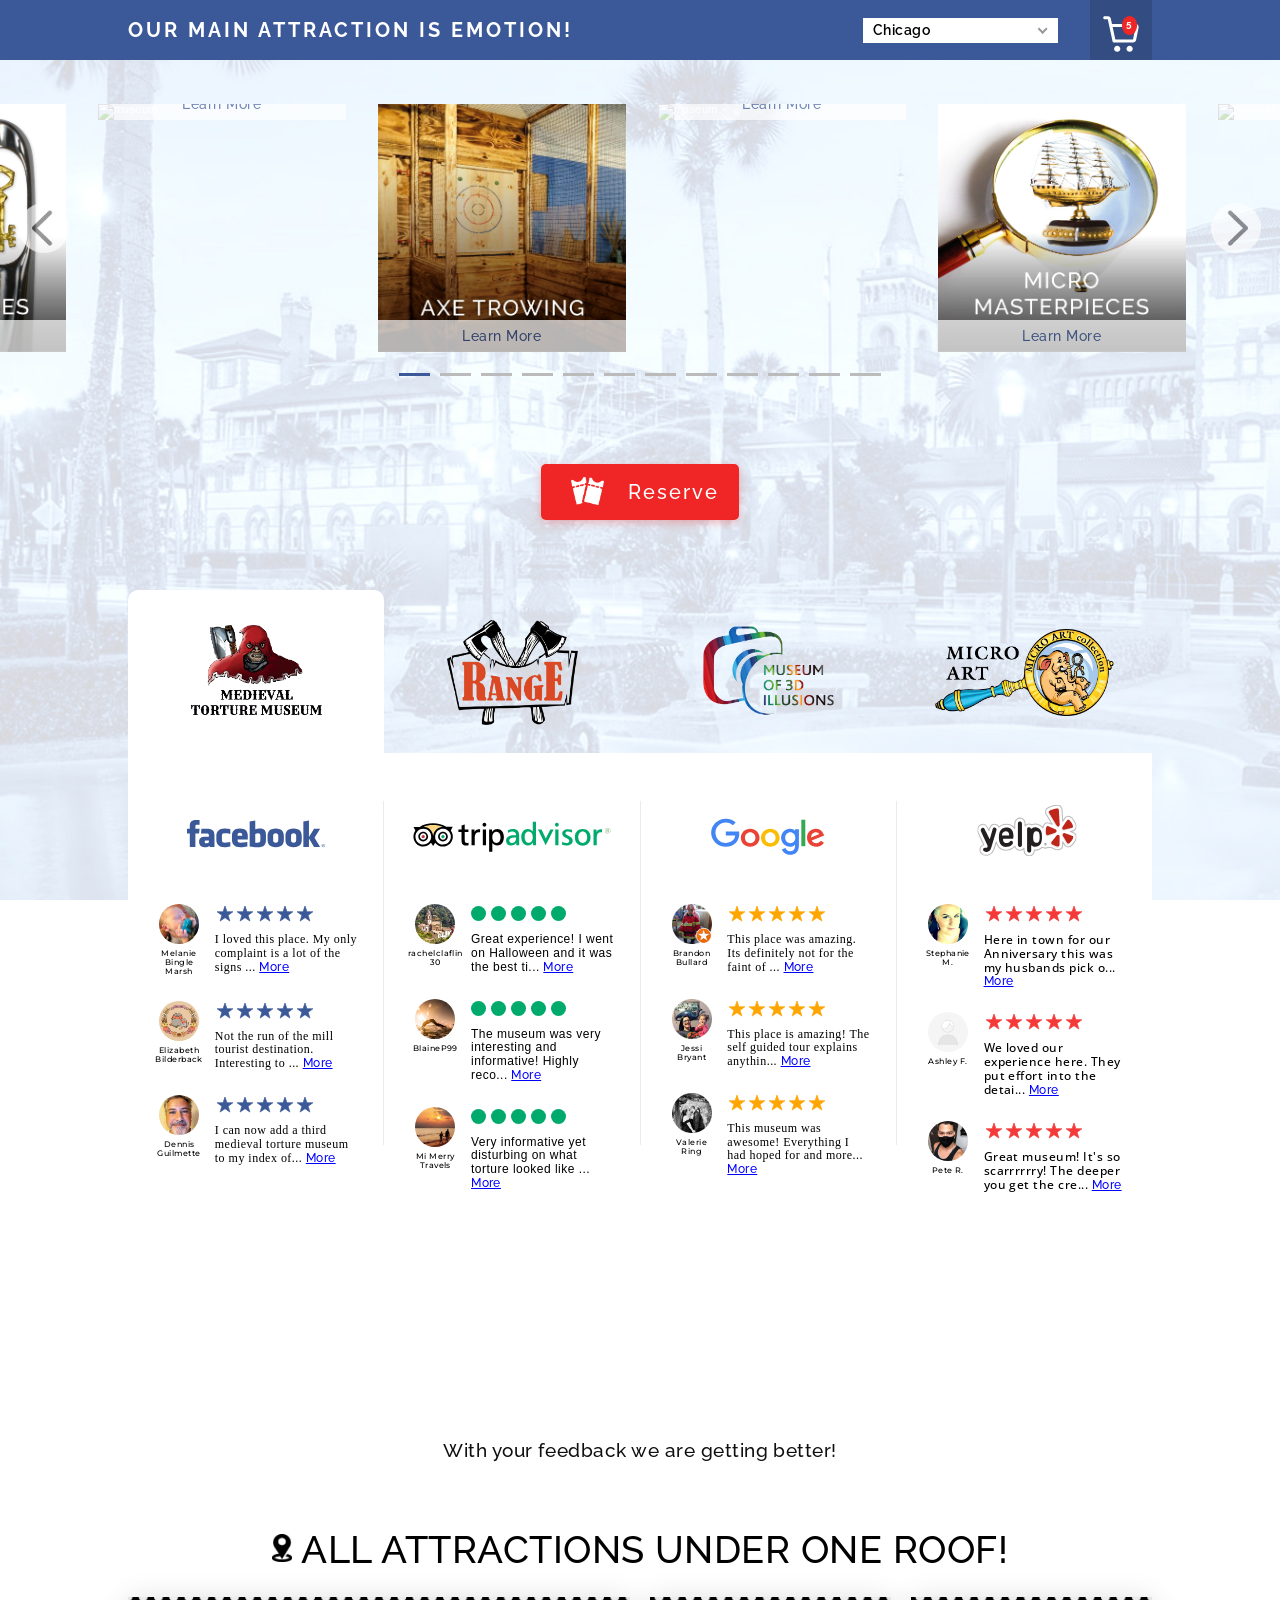
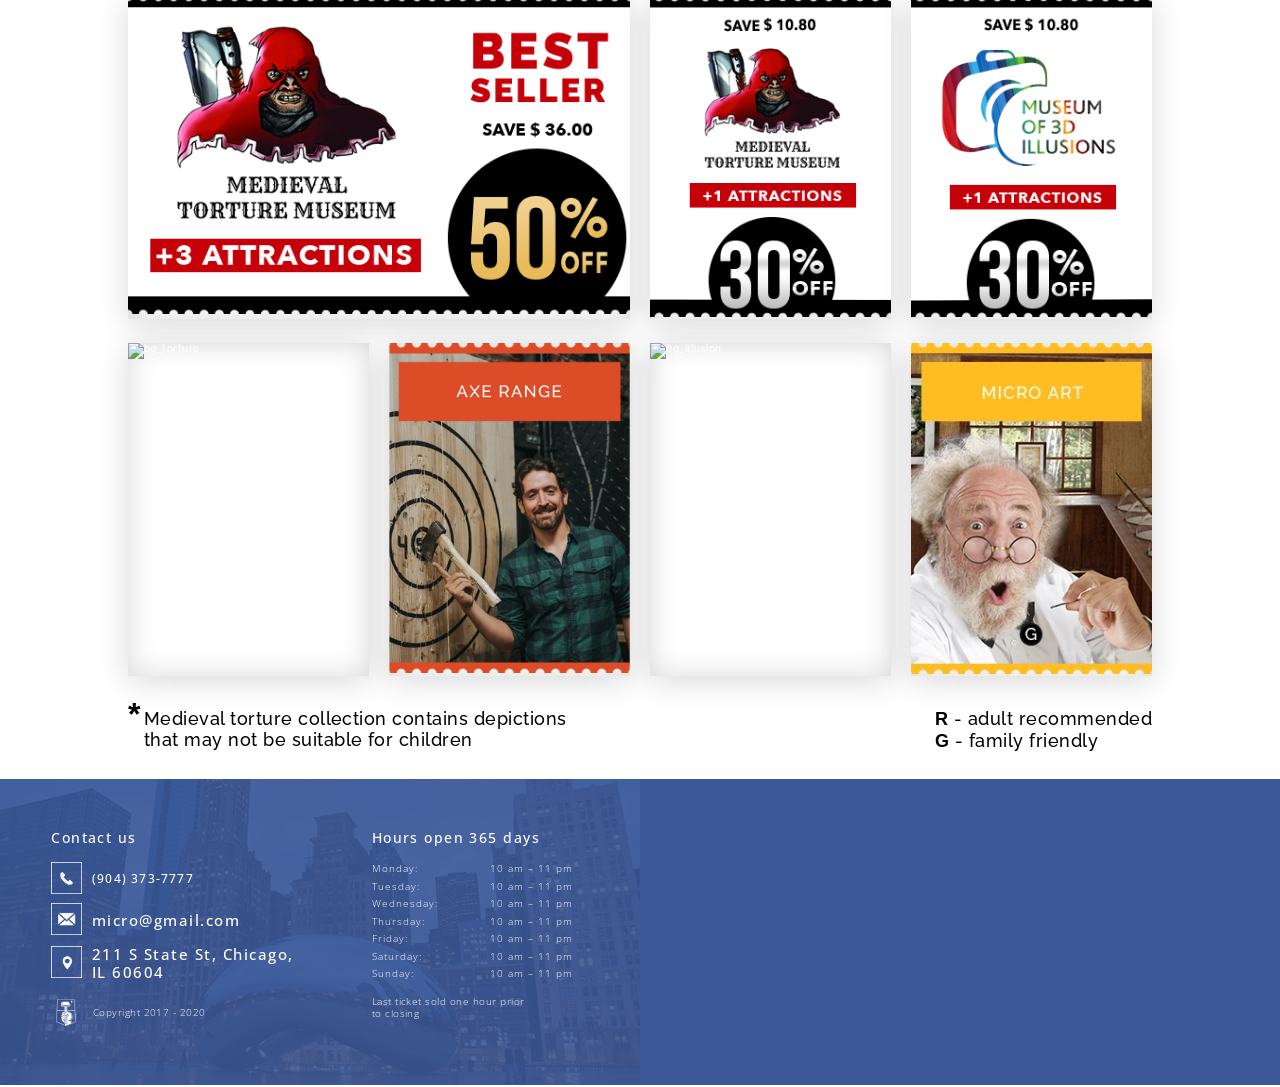
==== 4/docs/index.html @ 2a1cdd64 "add 4 page add pictures" ====
<!DOCTYPE html>
<html lang="ru" xmlns="http://www.w3.org/1999/html">

<head>
	<meta charset="utf-8">
	<meta name="viewport" content="width=device-width, initial-scale=1 user-scalable=no">
	<title>Aggregator</title>
	<link rel="icon" type="image/png" href="images/favicon.ico">
	<meta name="description" content="ALL ATTRACTIONS UNDER ONE ROOF!">
	<link href="https://fonts.googleapis.com/css?family=Raleway:300,400,500,600,700,800,900&display=swap"
		rel="stylesheet">
	<link rel="preconnect" href="https://fonts.gstatic.com">
	<link href="https://fonts.googleapis.com/css2?family=Montserrat:wght@300;400;500&display=swap" rel="stylesheet">
	<link rel="stylesheet" href="https://maxcdn.bootstrapcdn.com/font-awesome/4.5.0/css/font-awesome.min.css">
	<link rel="stylesheet" href="https://cdnjs.cloudflare.com/ajax/libs/animate.css/4.0.0/animate.min.css"
		id="fileAnimate">
	<link rel="preconnect" href="https://fonts.gstatic.com">
	<link href="https://fonts.googleapis.com/css2?family=Open+Sans&display=swap" rel="stylesheet">
	<link rel="stylesheet" href="css/style.min.css">
</head>

<body class="page" style="overflow-x: hidden !important;">
	<!--	<div class="loader-wrap">-->
	<!--		<div class="loader">-->
	<!--			<span></span>-->
	<!--			<span></span>-->
	<!--			<span></span>-->
	<!--			<span></span>-->
	<!--		</div>-->
	<!--	</div>-->
	<div class="page__desktop">
		<div class="page__row">
			<header class="header" id="view2">
				<div class="page__cell">
					<div class="page__cell-header">
						<div class="page__cell-header--headline polliapp">
							<img src="images/svg/poliapp.svg" alt="poliapp" title="poliapp">
							&nbsp;all attraction in one place! come and see!
						</div>
						<div class="page__cell-header--rightblock">
							<form class="select">
								<select>
									<option value="1">Chicago</option>
									<option value="2">St. Augustine</option>
								</select>
							</form>
							<div class="rightblock__trolley">
								<div class="rightblock__trolley-info">5</div>
								<div class="rightblock__trolley-img">
									<img class="img" src="images/svg/ico_buy.svg" alt="ico_buy" title="ico_buy">
								</div>
							</div>
						</div>
					</div>
				</div>
			</header>
			<header class="header" id="view3">
				<div class="page__cell">
					<div class="page__cell-header">
						<div class="page__cell-header--headline">Reserve tickets</div>
						<div class="page__cell-header--rightblock">
							<form class="select">
								<select>
									<option value="1">Chicago</option>
									<option value="2">St. Augustine</option>
								</select>
							</form>
							<div class="rightblock__trolley">
								<div class="rightblock__trolley-info">5</div>
								<div class="rightblock__trolley-img">
									<img class="img" src="images/svg/ico_buy.svg" alt="ico_buy" title="ico_buy">
								</div>
							</div>
						</div>
					</div>
				</div>
			</header>
			<header class="header" id="view1">
				<div class="page__cell">
					<div class="page__cell-header">
						<h1 class="page__cell-header--headline">Our main attraction is Emotion!</h1>
						<div class="page__cell-header--rightblock">
							<div class="select">
								<select>
									<option value="1">Chicago</option>
									<option value="2">St. Augustine</option>
								</select>
							</div>
							<div class="rightblock__trolley">
								<div class="rightblock__trolley-info">5</div>
								<div class="rightblock__trolley-img">
									<img class="img" src="images/svg/ico_buy.svg" alt="ico_buy" title="ico_buy">
								</div>
							</div>
						</div>
					</div>
				</div>
			</header>
		</div>
		<!--SECTION2-->
		<div class="page__row">
			<div class="slider4">
				<div class="slider4_item animate__animated animate__fadeIn animate__slower">
					<picture>
						<source class="img" srcset="images/webp/museum2.webp" type="image/webp">

						<img class="img" src="images/png/museum2.png" alt="museum" title="museum">
					</picture>
					<div class="slider_item-link">
						<a href="#">Learn More</a>
					</div>
				</div>
				<div class="slider4_item animate__animated animate__fadeIn animate__slower">
					<picture>
						<source class="img" srcset="images/webp/museum5.webp" type="image/webp">

						<img class="img" src="images/png/museum5.png" alt="museum" title="museum">
					</picture>
					<div class="slider_item-link">
						<a href="#">Learn More</a>
					</div>
				</div>
				<div class="slider4_item removeSlick animate__animated animate__fadeIn animate__slower">
					<picture>
						<source class="img" srcset="images/webp/museum24.webp" type="image/webp">

						<img class="img" src="images/png/museum24.png" alt="museum" title="museum">
					</picture>
					<div class="slider_item-link">
						<a href="#">Learn More</a>
					</div>
				</div>
				<div class="slider4_item removeSlick animate__animated animate__fadeIn animate__slower">
					<picture>
						<source class="img" srcset="images/webp/museum11.webp" type="image/webp">

						<img class="img" src="images/png/museum11.png" alt="museum" title="museum">
					</picture>
					<div class="slider_item-link">
						<a href="#">Learn More</a>
					</div>
				</div>
				<div class="slider4_item animate__animated animate__fadeIn animate__slower">
					<picture>
						<source class="img" srcset="images/webp/museum1.webp" type="image/webp">

						<img class="img" src="images/png/museum1.png" alt="museum" title="museum">
					</picture>
					<div class="slider_item-link">
						<a href="#">Learn More</a>
					</div>
				</div>
				<div class="slider4_item animate__animated animate__fadeIn animate__slower">
					<picture>
						<source class="img" srcset="images/webp/museum7.webp" type="image/webp">

						<img class="img" src="images/png/museum7.png" alt="museum" title="museum">
					</picture>
					<div class="slider_item-link">
						<a href="#">Learn More</a>
					</div>
				</div>
				<div class="slider4_item removeSlick animate__animated animate__fadeIn animate__slower">
					<picture>
						<source class="img" srcset="images/webp/museum22.webp" type="image/webp">

						<img class="img" src="images/png/museum22.png" alt="museum" title="museum">
					</picture>
					<div class="slider_item-link">
						<a href="#">Learn More</a>
					</div>
				</div>
				<div class="slider4_item removeSlick animate__animated animate__fadeIn animate__slower">
					<picture>
						<source class="img" srcset="images/webp/museum10.webp" type="image/webp">

						<img class="img" src="images/png/museum10.png" alt="museum" title="museum">
					</picture>
					<div class="slider_item-link">
						<a href="#">Learn More</a>
					</div>
				</div>
				<div class="slider4_item animate__animated animate__fadeIn animate__slower">
					<picture>
						<source class="img" srcset="images/webp/museum9.webp" type="image/webp">

						<img class="img" src="images/png/museum9.png" alt="museum" title="museum">
					</picture>
					<div class="slider_item-link">
						<a href="#">Learn More</a>
					</div>
				</div>
				<div class="slider4_item animate__animated animate__fadeIn animate__slower">
					<picture>
						<source class="img" srcset="images/webp/museum8.webp" type="image/webp">

						<img class="img" src="images/png/museum8.png" alt="museum" title="museum">
					</picture>
					<div class="slider_item-link">
						<a href="#">Learn More</a>
					</div>
				</div>
				<div class="slider4_item removeSlick animate__animated animate__fadeIn animate__slower">
					<picture>
						<source class="img" srcset="images/webp/museum15.webp" type="image/webp">

						<img class="img" src="images/png/museum15.png" alt="museum" title="museum">
					</picture>
					<div class="slider_item-link">
						<a href="#">Learn More</a>
					</div>
				</div>
				<div class="slider4_item removeSlick animate__animated animate__fadeIn animate__slower">
					<picture>
						<source class="img" srcset="images/webp/museum18.webp" type="image/webp">

						<img class="img" src="images/png/museum18.png" alt="museum" title="museum">
					</picture>
					<div class="slider_item-link">
						<a href="#">Learn More</a>
					</div>
				</div>
			</div>
		</div>
		<div class="page__row click">
			<div class="page__cell">
				<a href="#allAttractionsUnderOneRoof" class="button-link">
					<div class="button animate__animated animate__fadeIn animate__delay-2s">
						<div class="buttom-img">

							<img class="img" src="images/png/ticket.png" alt="ticket" title="ticket">
						</div>
						<div class="buttom-reserve">Reserve</div>
						<div class="btn__enjoy">ENJOY</div>
					</div>
				</a>
			</div>
		</div>
		<!--SECTION2-->
		<!--SECTION3-->
		<div class="page__row">
			<div class="section3">
				<div class="wrapper">
					<input type="radio" name="tab" id="tab-1" checked>
					<label for="tab-1" class="tab">
						<picture>
							<source class="icon animate__animated animate__zoomIn deley1" srcset="images/webp/torture_icon.webp"
								type="image/webp">

							<img class="icon animate__animated animate__zoomIn deley1" src="images/png/torture_icon.png"
								alt="torture_icon" title="torture_icon">
						</picture>
					</label>
					<input type="radio" name="tab" id="tab-2" class="removeTab removeStyle">
					<label for="tab-2" class="tab removeTab removeStyle">

						<img class="icon animate__animated animate__zoomIn deley3" src="images/png/range_icon.png" alt="range_icon"
							title="range_icon">
					</label>
					<input type="radio" name="tab" id="tab-3" class="removeTab removeStyle">
					<label for="tab-3" class="tab removeTab removeStyle">
						<picture>
							<source class="icon animate__animated animate__zoomIn deley5" srcset="images/webp/illusion_icon.webp"
								type="image/webp">

							<img class="icon animate__animated animate__zoomIn deley5" src="images/png/illusion_icon.png"
								alt="illusion_icon" title="illusion_icon">
						</picture>
					</label>
					<input type="radio" name="tab" id="tab-4">
					<label for="tab-4" class="tab">
						<picture>
							<source class="icon2 animate__animated animate__zoomIn deley4" srcset="images/webp/micro_icon.webp"
								type="image/webp">

							<img class="icon2 animate__animated animate__zoomIn deley4" src="images/png/micro_icon.png"
								alt="micro_icon" title="micro_icon">
						</picture>
					</label>
					<div class="content animate__animated animate__zoomIn deley6">
						<article class="tab-1">
							<section class="facebook-section">
								<div class="tab1__headline">
									<a href="https://www.facebook.com/MedievalTortureMuseum/reviews/?ref=page_internal" target="_blank">
										<img class="img facebook" src="images/svg/Facebook.svg" alt="facebook" title="facebook">
									</a>
								</div>

								<div class="tab1__cont tab-block">
									<div class="tab__heading">

										<img src="images/jpg/mtm-facebook1.jpg" alt="people_icon" title="people_icon" class="tab__img">
										<span>Melanie Bingle Marsh</span>

									</div>
									<div class="tab__content">
										<div class="review-star facebook">
											<svg xmlns="http://www.w3.org/2000/svg" width="300px" height="275px" viewBox="0 0 300 275"
												version="1.1">
												<polygon fill="orange" stroke="orange" stroke-width="10" color="orange"
													points="150,25 179,111 269,111 197,165  223,251 150,200 77,251 103,165 31,111 121,111" />
											</svg>
											<svg xmlns="http://www.w3.org/2000/svg" width="300px" height="275px" viewBox="0 0 300 275"
												version="1.1">
												<polygon fill="orange" stroke="orange" stroke-width="10" color="orange"
													points="150,25 179,111 269,111 197,165  223,251 150,200 77,251 103,165 31,111 121,111" />
											</svg>
											<svg xmlns="http://www.w3.org/2000/svg" width="300px" height="275px" viewBox="0 0 300 275"
												version="1.1">
												<polygon fill="orange" stroke="orange" stroke-width="10" color="orange"
													points="150,25 179,111 269,111 197,165  223,251 150,200 77,251 103,165 31,111 121,111" />
											</svg>
											<svg xmlns="http://www.w3.org/2000/svg" width="300px" height="275px" viewBox="0 0 300 275"
												version="1.1">
												<polygon fill="orange" stroke="orange" stroke-width="10" color="orange"
													points="150,25 179,111 269,111 197,165  223,251 150,200 77,251 103,165 31,111 121,111" />
											</svg>
											<svg xmlns="http://www.w3.org/2000/svg" width="300px" height="275px" viewBox="0 0 300 275"
												version="1.1">
												<polygon fill="orange" stroke="orange" stroke-width="10" color="orange"
													points="150,25 179,111 269,111 197,165  223,251 150,200 77,251 103,165 31,111 121,111" />
											</svg>
										</div>
										<div class="tab__text">I loved this place. My only complaint is a lot of the signs have typos. Which
											makes it seem a little less professional, just bc of how many there are. But all the information
											is really good and interesting, even with the typos. The interactive displays are really cool too.
										</div>
										<a href="https://www.facebook.com/melanie.b.marsh.5/posts/10218686604969808" class="tab__more"
											target="_blank">More</a>

									</div>
								</div>
								<div class="tab1__cont tab-block">

									<div class="tab__heading">
										<img src="images/jpg/mtm-facebook2.jpg" alt="people_icon" title="people_icon" class="tab__img">
										<span>Elizabeth Bilderback</span>
									</div>

									<div class="tab__content">
										<div class="review-star facebook">
											<svg xmlns="http://www.w3.org/2000/svg" width="300px" height="275px" viewBox="0 0 300 275"
												version="1.1">
												<polygon fill="orange" stroke="orange" stroke-width="10" color="orange"
													points="150,25 179,111 269,111 197,165  223,251 150,200 77,251 103,165 31,111 121,111" />
											</svg>
											<svg xmlns="http://www.w3.org/2000/svg" width="300px" height="275px" viewBox="0 0 300 275"
												version="1.1">
												<polygon fill="orange" stroke="orange" stroke-width="10" color="orange"
													points="150,25 179,111 269,111 197,165  223,251 150,200 77,251 103,165 31,111 121,111" />
											</svg>
											<svg xmlns="http://www.w3.org/2000/svg" width="300px" height="275px" viewBox="0 0 300 275"
												version="1.1">
												<polygon fill="orange" stroke="orange" stroke-width="10" color="orange"
													points="150,25 179,111 269,111 197,165  223,251 150,200 77,251 103,165 31,111 121,111" />
											</svg>
											<svg xmlns="http://www.w3.org/2000/svg" width="300px" height="275px" viewBox="0 0 300 275"
												version="1.1">
												<polygon fill="orange" stroke="orange" stroke-width="10" color="orange"
													points="150,25 179,111 269,111 197,165  223,251 150,200 77,251 103,165 31,111 121,111" />
											</svg>
											<svg xmlns="http://www.w3.org/2000/svg" width="300px" height="275px" viewBox="0 0 300 275"
												version="1.1">
												<polygon fill="orange" stroke="orange" stroke-width="10" color="orange"
													points="150,25 179,111 269,111 197,165  223,251 150,200 77,251 103,165 31,111 121,111" />
											</svg>
										</div>
										<div class="tab__text">Not the run of the mill tourist destination. Interesting to see the devices
											and interactive pieces. A little warm in the exhibit though as it is upstairs in the building.
											Ticket prices were reasonable and the gift shop was big, lots of replica weapons and skulls.
										</div>
										<a href="https://www.facebook.com/elizabeth.blair.735/posts/2981929308507882" class="tab__more"
											target="_blank">More</a>

									</div>
								</div>
								<div class="tab1__cont tab-block">

									<div class="tab__heading">
										<img src="images/jpg/mtm-facebook3.jpg" alt="people_icon" title="people_icon" class="tab__img">
										<span>Dennis Guilmette</span>
									</div>

									<div class="tab__content">
										<div class="review-star facebook">
											<svg xmlns="http://www.w3.org/2000/svg" width="300px" height="275px" viewBox="0 0 300 275"
												version="1.1">
												<polygon fill="orange" stroke="orange" stroke-width="10" color="orange"
													points="150,25 179,111 269,111 197,165  223,251 150,200 77,251 103,165 31,111 121,111" />
											</svg>
											<svg xmlns="http://www.w3.org/2000/svg" width="300px" height="275px" viewBox="0 0 300 275"
												version="1.1">
												<polygon fill="orange" stroke="orange" stroke-width="10" color="orange"
													points="150,25 179,111 269,111 197,165  223,251 150,200 77,251 103,165 31,111 121,111" />
											</svg>
											<svg xmlns="http://www.w3.org/2000/svg" width="300px" height="275px" viewBox="0 0 300 275"
												version="1.1">
												<polygon fill="orange" stroke="orange" stroke-width="10" color="orange"
													points="150,25 179,111 269,111 197,165  223,251 150,200 77,251 103,165 31,111 121,111" />
											</svg>
											<svg xmlns="http://www.w3.org/2000/svg" width="300px" height="275px" viewBox="0 0 300 275"
												version="1.1">
												<polygon fill="orange" stroke="orange" stroke-width="10" color="orange"
													points="150,25 179,111 269,111 197,165  223,251 150,200 77,251 103,165 31,111 121,111" />
											</svg>
											<svg xmlns="http://www.w3.org/2000/svg" width="300px" height="275px" viewBox="0 0 300 275"
												version="1.1">
												<polygon fill="orange" stroke="orange" stroke-width="10" color="orange"
													points="150,25 179,111 269,111 197,165  223,251 150,200 77,251 103,165 31,111 121,111" />
											</svg>
										</div>
										<div class="tab__text">I can now add a third medieval torture museum to my index of "historic and
											horrifying places that I have visited". The one in York, England was terrific. The one in
											Edinburgh, Scotland was fascinating. However, a recent visit to the one right here in Saint
											Augustine, FL should not be missed (and should easily be counted as an equal to those in the UK).
											Located on Saint George Street in the Ancient City, the staff were friendly and helpful and the
											self-guided tour was like walking through a nightmare (but in a good way 😉 ). The displays were
											reminders of just how horrible torture and punishment were in our not-so-distant past. Although
											not for children or the faint-hearted, I would highly recommend this attraction to anyone visiting
											Saint Augustine.</div>
										<a href="https://www.facebook.com/dennis.guilmette.9/posts/2535727896448836" class="tab__more"
											target="_blank">More</a>

									</div>
								</div>

							</section>
							<div class="line">.</div>
							<section class="trip-section">
								<div class="tab1__headline2">
									<a href="https://www.tripadvisor.com/Attraction_Review-g34599-d12352576-Reviews-Medieval_Torture_Museum-St_Augustine_Florida.html"
										target="_blank" style="width: 200px;">
										<img class="img trip" src="images/svg/Trip.svg" alt="trip" title="trip">
									</a>
								</div>
								<div class="tab1__cont tab-block">

									<div class="tab__heading">
										<img src="images/jpg/mtm-trip1.jpg" alt="people_icon" title="people_icon" class="tab__img">
										<span>rachelclaflin 30</span>
									</div>

									<div class="tab__content">
										<div class="review-star trip">
											<svg xmlns="http://www.w3.org/2000/svg" width="238" height="238" viewBox="0 0 238 238"
												fill="none">
												<circle cx="119" cy="119" r="119" fill="#00aa6c" />
											</svg>
											<svg xmlns="http://www.w3.org/2000/svg" width="238" height="238" viewBox="0 0 238 238"
												fill="none">
												<circle cx="119" cy="119" r="119" fill="#00aa6c" />
											</svg>
											<svg xmlns="http://www.w3.org/2000/svg" width="238" height="238" viewBox="0 0 238 238"
												fill="none">
												<circle cx="119" cy="119" r="119" fill="#00aa6c" />
											</svg>
											<svg xmlns="http://www.w3.org/2000/svg" width="238" height="238" viewBox="0 0 238 238"
												fill="none">
												<circle cx="119" cy="119" r="119" fill="#00aa6c" />
											</svg>
											<svg xmlns="http://www.w3.org/2000/svg" width="238" height="238" viewBox="0 0 238 238"
												fill="none">
												<circle cx="119" cy="119" r="119" fill="#00aa6c" />
											</svg>
										</div>
										<div class="tab__text">Great experience! I went on Halloween and it was the best time for this
											museum. I spent about 2 hours and loved the guided audio tour for a more in depth experience. I
											would come back again.</div>
										<a href="https://www.tripadvisor.ru/ShowUserReviews-g34599-d12352576-r776126722-Medieval_Torture_Museum-St_Augustine_Florida.html"
											class="tab__more" target="_blank">More</a>

									</div>
								</div>
								<div class="tab1__cont tab-block">

									<div class="tab__heading">
										<img src="images/jpg/mtm-trip2.jpg" alt="people_icon" title="people_icon" class="tab__img">
										<span>BlaineP99</span>
									</div>

									<div class="tab__content">
										<div class="review-star trip">
											<svg xmlns="http://www.w3.org/2000/svg" width="238" height="238" viewBox="0 0 238 238"
												fill="none">
												<circle cx="119" cy="119" r="119" fill="#00aa6c" />
											</svg>
											<svg xmlns="http://www.w3.org/2000/svg" width="238" height="238" viewBox="0 0 238 238"
												fill="none">
												<circle cx="119" cy="119" r="119" fill="#00aa6c" />
											</svg>
											<svg xmlns="http://www.w3.org/2000/svg" width="238" height="238" viewBox="0 0 238 238"
												fill="none">
												<circle cx="119" cy="119" r="119" fill="#00aa6c" />
											</svg>
											<svg xmlns="http://www.w3.org/2000/svg" width="238" height="238" viewBox="0 0 238 238"
												fill="none">
												<circle cx="119" cy="119" r="119" fill="#00aa6c" />
											</svg>
											<svg xmlns="http://www.w3.org/2000/svg" width="238" height="238" viewBox="0 0 238 238"
												fill="none">
												<circle cx="119" cy="119" r="119" fill="#00aa6c" />
											</svg>
										</div>
										<div class="tab__text">The museum was very interesting and informative! Highly recommend a visit!
											Worth the price and time! If you're visiting the area and interested in history, stop in!</div>
										<a href="https://www.tripadvisor.ru/ShowUserReviews-g34599-d12352576-r776712539-Medieval_Torture_Museum-St_Augustine_Florida.html"
											class="tab__more" target="_blank">More</a>

									</div>
								</div>
								<div class="tab1__cont tab-block">

									<div class="tab__heading">
										<img src="images/jpg/mtm-trip3.jpg" alt="people_icon" title="people_icon" class="tab__img">
										<span>Mi Merry Travels</span>
									</div>
									<div class="tab__content">
										<div class="review-star trip">
											<svg xmlns="http://www.w3.org/2000/svg" width="238" height="238" viewBox="0 0 238 238"
												fill="none">
												<circle cx="119" cy="119" r="119" fill="#00aa6c" />
											</svg>
											<svg xmlns="http://www.w3.org/2000/svg" width="238" height="238" viewBox="0 0 238 238"
												fill="none">
												<circle cx="119" cy="119" r="119" fill="#00aa6c" />
											</svg>
											<svg xmlns="http://www.w3.org/2000/svg" width="238" height="238" viewBox="0 0 238 238"
												fill="none">
												<circle cx="119" cy="119" r="119" fill="#00aa6c" />
											</svg>
											<svg xmlns="http://www.w3.org/2000/svg" width="238" height="238" viewBox="0 0 238 238"
												fill="none">
												<circle cx="119" cy="119" r="119" fill="#00aa6c" />
											</svg>
											<svg xmlns="http://www.w3.org/2000/svg" width="238" height="238" viewBox="0 0 238 238"
												fill="none">
												<circle cx="119" cy="119" r="119" fill="#00aa6c" />
											</svg>
										</div>
										<div class="tab__text">Very informative yet disturbing on what torture looked like for “criminal”
											offenses during medieval times.
											It was an impressive collection of torture devices and instruments.</div>
										<a href="https://www.tripadvisor.ru/ShowUserReviews-g34599-d12352576-r776712539-Medieval_Torture_Museum-St_Augustine_Florida.html"
											class="tab__more" target="_blank">More</a>

									</div>
								</div>
							</section>
							<div class="line">.</div>
							<section class="google-section">
								<div class="tab1__headline3">
									<a href="https://www.google.com.ua/search?rlz=1C5CHFA_enUA691UA691&q=Medieval+Torture+Collection&stick=H4sIAAAAAAAAAONgecSYyy3w8sc9YamUSWtOXmOM4-IKzsgvd80rySypFArgYoOyVLgEpXj10_UNDdMtKjNyLSvKNRik-LlQhaQUlLh4HfovCooem9FxXkuIU3hi5fup6k86BJlYS0WvdHj38wAAJZ1G8HIAAAA&sa=X&ved=0ahUKEwjRteDgvabZAhXCh6YKHSKuAK4Q6RMIejAP&biw=1440&bih=826&dpr=2#lrd=0x88e42795ef799113:0x8f4b88d415750502,1,,,"
										target="_blank">
										<img class="img google" src="images/svg/Google.svg" alt="google" title="google">
									</a>
								</div>
								<div class="tab1__cont tab-block">

									<div class="tab__heading">
										<img src="images/png/mtm-google1.png" alt="people_icon" title="people_icon" class="tab__img"
											style="border-radius: initial;">
										<span>Brandon Bullard</span>
									</div>

									<div class="tab__content">
										<div class="review-star google">
											<svg xmlns="http://www.w3.org/2000/svg" width="300px" height="275px" viewBox="0 0 300 275"
												version="1.1">
												<polygon fill="orange" stroke="orange" stroke-width="10" color="orange"
													points="150,25 179,111 269,111 197,165  223,251 150,200 77,251 103,165 31,111 121,111" />
											</svg>
											<svg xmlns="http://www.w3.org/2000/svg" width="300px" height="275px" viewBox="0 0 300 275"
												version="1.1">
												<polygon fill="orange" stroke="orange" stroke-width="10" color="orange"
													points="150,25 179,111 269,111 197,165  223,251 150,200 77,251 103,165 31,111 121,111" />
											</svg>
											<svg xmlns="http://www.w3.org/2000/svg" width="300px" height="275px" viewBox="0 0 300 275"
												version="1.1">
												<polygon fill="orange" stroke="orange" stroke-width="10" color="orange"
													points="150,25 179,111 269,111 197,165  223,251 150,200 77,251 103,165 31,111 121,111" />
											</svg>
											<svg xmlns="http://www.w3.org/2000/svg" width="300px" height="275px" viewBox="0 0 300 275"
												version="1.1">
												<polygon fill="orange" stroke="orange" stroke-width="10" color="orange"
													points="150,25 179,111 269,111 197,165  223,251 150,200 77,251 103,165 31,111 121,111" />
											</svg>
											<svg xmlns="http://www.w3.org/2000/svg" width="300px" height="275px" viewBox="0 0 300 275"
												version="1.1">
												<polygon fill="orange" stroke="orange" stroke-width="10" color="orange"
													points="150,25 179,111 269,111 197,165  223,251 150,200 77,251 103,165 31,111 121,111" />
											</svg>
										</div>
										<div class="tab__text">This place was amazing. Its definitely not for the faint of heart. The detail
											placed into each of the exhibits was truly amazing. The information was spot on for the audio
											tour. It truly amazed me what people have endured as punishments through the ages. If you come
											here, definitely go through the miniature art museum as well. We were mind blown at how anyone
											could put so much detail into art that small. WOW!</div>
										<a href="https://www.google.com/maps/reviews/@29.8946712,-81.3130984,17z/data=!3m1!4b1!4m5!14m4!1m3!1m2!1s103295767308297483668!2s0x0:0x8f4b88d415750502?hl=ru-UA"
											class="tab__more" target="_blank">More</a>

									</div>
								</div>
								<div class="tab1__cont tab-block">

									<div class="tab__heading">
										<img src="images/png/mtm-google2.png" alt="people_icon" title="people_icon" class="tab__img"
											style="border-radius: initial;">
										<span>Jessi Bryant</span>
									</div>
									<div class="tab__content">
										<div class="review-star google">
											<svg xmlns="http://www.w3.org/2000/svg" width="300px" height="275px" viewBox="0 0 300 275"
												version="1.1">
												<polygon fill="orange" stroke="orange" stroke-width="10" color="orange"
													points="150,25 179,111 269,111 197,165  223,251 150,200 77,251 103,165 31,111 121,111" />
											</svg>
											<svg xmlns="http://www.w3.org/2000/svg" width="300px" height="275px" viewBox="0 0 300 275"
												version="1.1">
												<polygon fill="orange" stroke="orange" stroke-width="10" color="orange"
													points="150,25 179,111 269,111 197,165  223,251 150,200 77,251 103,165 31,111 121,111" />
											</svg>
											<svg xmlns="http://www.w3.org/2000/svg" width="300px" height="275px" viewBox="0 0 300 275"
												version="1.1">
												<polygon fill="orange" stroke="orange" stroke-width="10" color="orange"
													points="150,25 179,111 269,111 197,165  223,251 150,200 77,251 103,165 31,111 121,111" />
											</svg>
											<svg xmlns="http://www.w3.org/2000/svg" width="300px" height="275px" viewBox="0 0 300 275"
												version="1.1">
												<polygon fill="orange" stroke="orange" stroke-width="10" color="orange"
													points="150,25 179,111 269,111 197,165  223,251 150,200 77,251 103,165 31,111 121,111" />
											</svg>
											<svg xmlns="http://www.w3.org/2000/svg" width="300px" height="275px" viewBox="0 0 300 275"
												version="1.1">
												<polygon fill="orange" stroke="orange" stroke-width="10" color="orange"
													points="150,25 179,111 269,111 197,165  223,251 150,200 77,251 103,165 31,111 121,111" />
											</svg>
										</div>
										<div class="tab__text">This place is amazing! The self guided tour explains anything you have
											questions about, and they have so many things to see. The staff was very nice. The micro art
											exhibit was also an awesome bonus. 10/10 would come back.</div>
										<a href="https://www.google.com/maps/reviews/@29.8946712,-81.3130984,17z/data=!3m1!4b1!4m5!14m4!1m3!1m2!1s106520493265145453221!2s0x0:0x8f4b88d415750502?hl=ru-UA"
											class="tab__more" target="_blank">More</a>

									</div>

								</div>
								<div class="tab1__cont tab-block">

									<div class="tab__heading">
										<img src="images/png/mtm-google3.png" alt="people_icon" title="people_icon" class="tab__img"
											style="border-radius: initial;">
										<span>Valerie Ring</span>
									</div>
									<div class="tab__content">
										<div class="review-star google">
											<svg xmlns="http://www.w3.org/2000/svg" width="300px" height="275px" viewBox="0 0 300 275"
												version="1.1">
												<polygon fill="orange" stroke="orange" stroke-width="10" color="orange"
													points="150,25 179,111 269,111 197,165  223,251 150,200 77,251 103,165 31,111 121,111" />
											</svg>
											<svg xmlns="http://www.w3.org/2000/svg" width="300px" height="275px" viewBox="0 0 300 275"
												version="1.1">
												<polygon fill="orange" stroke="orange" stroke-width="10" color="orange"
													points="150,25 179,111 269,111 197,165  223,251 150,200 77,251 103,165 31,111 121,111" />
											</svg>
											<svg xmlns="http://www.w3.org/2000/svg" width="300px" height="275px" viewBox="0 0 300 275"
												version="1.1">
												<polygon fill="orange" stroke="orange" stroke-width="10" color="orange"
													points="150,25 179,111 269,111 197,165  223,251 150,200 77,251 103,165 31,111 121,111" />
											</svg>
											<svg xmlns="http://www.w3.org/2000/svg" width="300px" height="275px" viewBox="0 0 300 275"
												version="1.1">
												<polygon fill="orange" stroke="orange" stroke-width="10" color="orange"
													points="150,25 179,111 269,111 197,165  223,251 150,200 77,251 103,165 31,111 121,111" />
											</svg>
											<svg xmlns="http://www.w3.org/2000/svg" width="300px" height="275px" viewBox="0 0 300 275"
												version="1.1">
												<polygon fill="orange" stroke="orange" stroke-width="10" color="orange"
													points="150,25 179,111 269,111 197,165  223,251 150,200 77,251 103,165 31,111 121,111" />
											</svg>
										</div>
										<div class="tab__text">This museum was awesome! Everything I had hoped for and more! It was the only
											spot I wanted to visit on our honeymoon and I'm so glad we did! The staff is super nice and they
											have a cute little gift shop as well. Definitely recommend going here and getting the audio tour
											to go with it!</div>
										<a href="https://www.google.com/maps/reviews/@29.8946712,-81.3152871,17z/data=!3m1!4b1!4m5!14m4!1m3!1m2!1s103137560997573891151!2s0x0:0x8f4b88d415750502?hl=ru-UA"
											class="tab__more" target="_blank">More</a>

									</div>
								</div>
							</section>
							<div class="line">.</div>
							<section class="yelp-section">
								<div class="tab1__headline4">
									<a href="https://www.yelp.com/biz/medieval-torture-museum-saint-augustine?osq=museum" target="_blank">
										<img class="img yelp" src="images/svg/Yelp.svg" alt="yelp" title="yelp">
									</a>
								</div>

								<div class="tab1__cont tab-block">

									<div class="tab__heading">
										<img src="images/jpg/mtm-yelp1.jpg" alt="people_icon" title="people_icon" class="tab__img">
										<span>Stephanie M.</span>
									</div>

									<div class="tab__content">
										<div class="review-star yelp">
											<svg xmlns="http://www.w3.org/2000/svg" width="300px" height="275px" viewBox="0 0 300 275"
												version="1.1">
												<polygon fill="orange" stroke="orange" stroke-width="10" color="orange"
													points="150,25 179,111 269,111 197,165  223,251 150,200 77,251 103,165 31,111 121,111" />
											</svg>
											<svg xmlns="http://www.w3.org/2000/svg" width="300px" height="275px" viewBox="0 0 300 275"
												version="1.1">
												<polygon fill="orange" stroke="orange" stroke-width="10" color="orange"
													points="150,25 179,111 269,111 197,165  223,251 150,200 77,251 103,165 31,111 121,111" />
											</svg>
											<svg xmlns="http://www.w3.org/2000/svg" width="300px" height="275px" viewBox="0 0 300 275"
												version="1.1">
												<polygon fill="orange" stroke="orange" stroke-width="10" color="orange"
													points="150,25 179,111 269,111 197,165  223,251 150,200 77,251 103,165 31,111 121,111" />
											</svg>
											<svg xmlns="http://www.w3.org/2000/svg" width="300px" height="275px" viewBox="0 0 300 275"
												version="1.1">
												<polygon fill="orange" stroke="orange" stroke-width="10" color="orange"
													points="150,25 179,111 269,111 197,165  223,251 150,200 77,251 103,165 31,111 121,111" />
											</svg>
											<svg xmlns="http://www.w3.org/2000/svg" width="300px" height="275px" viewBox="0 0 300 275"
												version="1.1">
												<polygon fill="orange" stroke="orange" stroke-width="10" color="orange"
													points="150,25 179,111 269,111 197,165  223,251 150,200 77,251 103,165 31,111 121,111" />
											</svg>
										</div>
										<div class="tab__text">Here in town for our Anniversary this was my husbands pick out of a few
											Groupons I showed him. They had a very impressive display of torture devises for viewing. We used
											the recommended audio tour on our phone and that was extremely informative. Each room and display
											has many audio clips explaining the device and its history. Sometimes a story was told about who
											it was used on and their crime. These are gruesome displays and stories using lifelike mannequins
											and not the best place to take young children. We had a blast and cringed more than once.</div>
										<a href="https://www.yelp.com/biz/medieval-torture-museum-saint-augustine?hrid=tizYOBd095wmKZCwYQUN6Q&utm_campaign=www_review_share_popup&utm_medium=copy_link&utm_source=(direct)"
											class="tab__more" target="_blank">More</a>

									</div>
								</div>
								<div class="tab1__cont tab-block">

									<div class="tab__heading">
										<img src="images/jpg/mtm-yelp2.png" alt="people_icon" title="people_icon" class="tab__img">
										<span>Ashley F.</span>
									</div>

									<div class="tab__content">
										<div class="review-star yelp">
											<svg xmlns="http://www.w3.org/2000/svg" width="300px" height="275px" viewBox="0 0 300 275"
												version="1.1">
												<polygon fill="orange" stroke="orange" stroke-width="10" color="orange"
													points="150,25 179,111 269,111 197,165  223,251 150,200 77,251 103,165 31,111 121,111" />
											</svg>
											<svg xmlns="http://www.w3.org/2000/svg" width="300px" height="275px" viewBox="0 0 300 275"
												version="1.1">
												<polygon fill="orange" stroke="orange" stroke-width="10" color="orange"
													points="150,25 179,111 269,111 197,165  223,251 150,200 77,251 103,165 31,111 121,111" />
											</svg>
											<svg xmlns="http://www.w3.org/2000/svg" width="300px" height="275px" viewBox="0 0 300 275"
												version="1.1">
												<polygon fill="orange" stroke="orange" stroke-width="10" color="orange"
													points="150,25 179,111 269,111 197,165  223,251 150,200 77,251 103,165 31,111 121,111" />
											</svg>
											<svg xmlns="http://www.w3.org/2000/svg" width="300px" height="275px" viewBox="0 0 300 275"
												version="1.1">
												<polygon fill="orange" stroke="orange" stroke-width="10" color="orange"
													points="150,25 179,111 269,111 197,165  223,251 150,200 77,251 103,165 31,111 121,111" />
											</svg>
											<svg xmlns="http://www.w3.org/2000/svg" width="300px" height="275px" viewBox="0 0 300 275"
												version="1.1">
												<polygon fill="orange" stroke="orange" stroke-width="10" color="orange"
													points="150,25 179,111 269,111 197,165  223,251 150,200 77,251 103,165 31,111 121,111" />
											</svg>
										</div>
										<div class="tab__text">We loved our experience here. They put effort into the details and it shows.
											We loved being able to operate some of the devices.</div>
										<a href="https://www.yelp.com/biz/medieval-torture-museum-saint-augustine?hrid=tizYOBd095wmKZCwYQUN6Q&utm_campaign=www_review_share_popup&utm_medium=copy_link&utm_source=(direct)"
											class="tab__more" target="_blank">More</a>

									</div>
								</div>
								<div class="tab1__cont tab-block">

									<div class="tab__heading">
										<img src="images/jpg/mtm-yelp3.jpg" alt="people_icon" title="people_icon" class="tab__img">
										<span>
											Pete R.</span>
									</div>

									<div class="tab__content">
										<div class="review-star yelp">
											<svg xmlns="http://www.w3.org/2000/svg" width="300px" height="275px" viewBox="0 0 300 275"
												version="1.1">
												<polygon fill="orange" stroke="orange" stroke-width="10" color="orange"
													points="150,25 179,111 269,111 197,165  223,251 150,200 77,251 103,165 31,111 121,111" />
											</svg>
											<svg xmlns="http://www.w3.org/2000/svg" width="300px" height="275px" viewBox="0 0 300 275"
												version="1.1">
												<polygon fill="orange" stroke="orange" stroke-width="10" color="orange"
													points="150,25 179,111 269,111 197,165  223,251 150,200 77,251 103,165 31,111 121,111" />
											</svg>
											<svg xmlns="http://www.w3.org/2000/svg" width="300px" height="275px" viewBox="0 0 300 275"
												version="1.1">
												<polygon fill="orange" stroke="orange" stroke-width="10" color="orange"
													points="150,25 179,111 269,111 197,165  223,251 150,200 77,251 103,165 31,111 121,111" />
											</svg>
											<svg xmlns="http://www.w3.org/2000/svg" width="300px" height="275px" viewBox="0 0 300 275"
												version="1.1">
												<polygon fill="orange" stroke="orange" stroke-width="10" color="orange"
													points="150,25 179,111 269,111 197,165  223,251 150,200 77,251 103,165 31,111 121,111" />
											</svg>
											<svg xmlns="http://www.w3.org/2000/svg" width="300px" height="275px" viewBox="0 0 300 275"
												version="1.1">
												<polygon fill="orange" stroke="orange" stroke-width="10" color="orange"
													points="150,25 179,111 269,111 197,165  223,251 150,200 77,251 103,165 31,111 121,111" />
											</svg>
										</div>
										<div class="tab__text">Great museum! It's so scarrrrrry! The deeper you get the creepier but I
											loved! Big shoutout to Mark for the help and for the good talk. Good guy and geek enough to talk
											about video games, movies and knifes!</div>
										<a href="https://www.yelp.com/biz/medieval-torture-museum-saint-augustine?hrid=tizYOBd095wmKZCwYQUN6Q&utm_campaign=www_review_share_popup&utm_medium=copy_link&utm_source=(direct)"
											class="tab__more" target="_blank">More</a>

									</div>
								</div>
							</section>
							<!-- <div class="shadow">
								<picture>
									<source class="img" srcset="images/webp/shadow.webp" type="image/webp">

									<img class="img" src="images/png/shadow.png" alt="shadow" title="shadow">
								</picture>
							</div> -->
							<div class="shadow-top">
								<picture>
									<source class="img" srcset="images/webp/shadow-top.webp" type="image/webp">

									<img class="img" src="images/png/shadow-top.png" alt="shadow- title=shadowtop">
								</picture>
							</div>

						</article>
						<article class="tab-2">
							<section class="facebook-section">
								<div class="tab1__headline">
									<a href="#">
										<img class="img facebook" src="images/svg/Facebook.svg" alt="facebook" title="facebook">
									</a>
								</div>
								<div class="tab1__cont tab-block">

									<div class="tab__heading">
										<img
											src="https://scontent.fdnk3-2.fna.fbcdn.net/v/t1.0-9/47579317_2467737296631541_9025733885459169280_o.jpg?_nc_cat=106&ccb=2&_nc_sid=09cbfe&_nc_ohc=uh8WbiXc5PUAX-0qQYb&_nc_ht=scontent.fdnk3-2.fna&oh=a5cba42bc0eed08f0dbfa09313c4a269&oe=5FD47AF1"
											alt="people_icon" title="people_icon" class="tab__img">
										<span>Dora Milton</span>
									</div>
									<div class="tab__content">
										<div class="review-star facebook">
											<svg xmlns="http://www.w3.org/2000/svg" width="300px" height="275px" viewBox="0 0 300 275"
												version="1.1">
												<polygon fill="orange" stroke="orange" stroke-width="10" color="orange"
													points="150,25 179,111 269,111 197,165  223,251 150,200 77,251 103,165 31,111 121,111" />
											</svg>
											<svg xmlns="http://www.w3.org/2000/svg" width="300px" height="275px" viewBox="0 0 300 275"
												version="1.1">
												<polygon fill="orange" stroke="orange" stroke-width="10" color="orange"
													points="150,25 179,111 269,111 197,165  223,251 150,200 77,251 103,165 31,111 121,111" />
											</svg>
											<svg xmlns="http://www.w3.org/2000/svg" width="300px" height="275px" viewBox="0 0 300 275"
												version="1.1">
												<polygon fill="orange" stroke="orange" stroke-width="10" color="orange"
													points="150,25 179,111 269,111 197,165  223,251 150,200 77,251 103,165 31,111 121,111" />
											</svg>
											<svg xmlns="http://www.w3.org/2000/svg" width="300px" height="275px" viewBox="0 0 300 275"
												version="1.1">
												<polygon fill="orange" stroke="orange" stroke-width="10" color="orange"
													points="150,25 179,111 269,111 197,165  223,251 150,200 77,251 103,165 31,111 121,111" />
											</svg>
											<svg xmlns="http://www.w3.org/2000/svg" width="300px" height="275px" viewBox="0 0 300 275"
												version="1.1">
												<polygon fill="orange" stroke="orange" stroke-width="10" color="orange"
													points="150,25 179,111 269,111 197,165  223,251 150,200 77,251 103,165 31,111 121,111" />
											</svg>
										</div>
										<div class="tab__text">It is very interesting! I recommend to everyone. Be sure to visit this place!
										</div>
										<a href="https://www.facebook.com/perola.barroca/posts/3056736964398235" class="tab__more"
											target="_blank">More</a>

									</div>
								</div>
								<div class="tab1__cont tab-block">

									<div class="tab__heading">
										<img
											src="https://scontent.fdnk3-2.fna.fbcdn.net/v/t1.0-9/29570751_121181722058909_2670800208733996421_n.jpg?_nc_cat=107&ccb=2&_nc_sid=09cbfe&_nc_ohc=17Kkt9tj07wAX_1U5w-&_nc_ht=scontent.fdnk3-2.fna&oh=ca9dc5e30e0a6e924b2f8aab77444483&oe=5FD4369E"
											alt="people_icon" title="people_icon" class="tab__img">
										<span>Nata Yarosh</span>
									</div>
									<div class="tab__content">
										<div class="review-star facebook">
											<svg xmlns="http://www.w3.org/2000/svg" width="300px" height="275px" viewBox="0 0 300 275"
												version="1.1">
												<polygon fill="orange" stroke="orange" stroke-width="10" color="orange"
													points="150,25 179,111 269,111 197,165  223,251 150,200 77,251 103,165 31,111 121,111" />
											</svg>
											<svg xmlns="http://www.w3.org/2000/svg" width="300px" height="275px" viewBox="0 0 300 275"
												version="1.1">
												<polygon fill="orange" stroke="orange" stroke-width="10" color="orange"
													points="150,25 179,111 269,111 197,165  223,251 150,200 77,251 103,165 31,111 121,111" />
											</svg>
											<svg xmlns="http://www.w3.org/2000/svg" width="300px" height="275px" viewBox="0 0 300 275"
												version="1.1">
												<polygon fill="orange" stroke="orange" stroke-width="10" color="orange"
													points="150,25 179,111 269,111 197,165  223,251 150,200 77,251 103,165 31,111 121,111" />
											</svg>
											<svg xmlns="http://www.w3.org/2000/svg" width="300px" height="275px" viewBox="0 0 300 275"
												version="1.1">
												<polygon fill="orange" stroke="orange" stroke-width="10" color="orange"
													points="150,25 179,111 269,111 197,165  223,251 150,200 77,251 103,165 31,111 121,111" />
											</svg>
											<svg xmlns="http://www.w3.org/2000/svg" width="300px" height="275px" viewBox="0 0 300 275"
												version="1.1">
												<polygon fill="orange" stroke="orange" stroke-width="10" color="orange"
													points="150,25 179,111 269,111 197,165  223,251 150,200 77,251 103,165 31,111 121,111" />
											</svg>
										</div>
										<div class="tab__text">Recommend. was a couple of times, very exciting!</div>
										<a href="https://www.facebook.com/permalink.php?story_fbid=456476581862753&id=100025012463508"
											class="tab__more" target="_blank">More</a>

									</div>
								</div>
								<div class="tab1__cont tab-block">

									<div class="tab__heading">
										<img
											src="https://scontent.fdnk3-1.fna.fbcdn.net/v/t1.0-9/48391591_330060031174342_6588227378181308416_n.jpg?_nc_cat=105&ccb=2&_nc_sid=09cbfe&_nc_ohc=NqvtCTx5BywAX-67eGk&_nc_ht=scontent.fdnk3-1.fna&oh=369c6402db4d9718a276ed62ee27ac36&oe=5FD43DD6"
											alt="people_icon" title="people_icon" class="tab__img">
										<span>Hanna Jessica King</span>
									</div>
									<div class="tab__content">
										<div class="review-star facebook">
											<svg xmlns="http://www.w3.org/2000/svg" width="300px" height="275px" viewBox="0 0 300 275"
												version="1.1">
												<polygon fill="orange" stroke="orange" stroke-width="10" color="orange"
													points="150,25 179,111 269,111 197,165  223,251 150,200 77,251 103,165 31,111 121,111" />
											</svg>
											<svg xmlns="http://www.w3.org/2000/svg" width="300px" height="275px" viewBox="0 0 300 275"
												version="1.1">
												<polygon fill="orange" stroke="orange" stroke-width="10" color="orange"
													points="150,25 179,111 269,111 197,165  223,251 150,200 77,251 103,165 31,111 121,111" />
											</svg>
											<svg xmlns="http://www.w3.org/2000/svg" width="300px" height="275px" viewBox="0 0 300 275"
												version="1.1">
												<polygon fill="orange" stroke="orange" stroke-width="10" color="orange"
													points="150,25 179,111 269,111 197,165  223,251 150,200 77,251 103,165 31,111 121,111" />
											</svg>
											<svg xmlns="http://www.w3.org/2000/svg" width="300px" height="275px" viewBox="0 0 300 275"
												version="1.1">
												<polygon fill="orange" stroke="orange" stroke-width="10" color="orange"
													points="150,25 179,111 269,111 197,165  223,251 150,200 77,251 103,165 31,111 121,111" />
											</svg>
											<svg xmlns="http://www.w3.org/2000/svg" width="300px" height="275px" viewBox="0 0 300 275"
												version="1.1">
												<polygon fill="orange" stroke="orange" stroke-width="10" color="orange"
													points="150,25 179,111 269,111 197,165  223,251 150,200 77,251 103,165 31,111 121,111" />
											</svg>
										</div>
										<div class="tab__text">Interesting format, I want to come more. It will be interesting to those who
											do not like boring galleries :)😄😄</div>
										<a href="https://www.facebook.com/permalink.php?story_fbid=470766047103739&id=100025110421814"
											class="tab__more" target="_blank">More</a>

									</div>
								</div>

							</section>
							<div class="line">.</div>



							<section class="trip-section">
								<div class="tab1__headline2">
									<a href="https://www.tripadvisor.com/ShowUserReviews-g34599-d12622157-r641686235-Micro_Masterpieces_Art_Gallery-St_Augustine_Florida.html "
										target="_blank" style="width: 200px;">
										<img class="img trip" src="images/svg/Trip.svg" alt="trip" title="trip">
									</a>
								</div>
								<div class="tab1__cont tab-block">

									<div class="tab__heading">
										<img src="https://media-cdn.tripadvisor.com/media/photo-l/02/83/9d/99/mailbelle.jpg"
											alt="people_icon" title="people_icon" class="tab__img">
										<span>mailbelle</span>
									</div>
									<div class="tab__content">
										<div class="review-star trip">
											<svg xmlns="http://www.w3.org/2000/svg" width="238" height="238" viewBox="0 0 238 238"
												fill="none">
												<circle cx="119" cy="119" r="119" fill="#00aa6c" />
											</svg>
											<svg xmlns="http://www.w3.org/2000/svg" width="238" height="238" viewBox="0 0 238 238"
												fill="none">
												<circle cx="119" cy="119" r="119" fill="#00aa6c" />
											</svg>
											<svg xmlns="http://www.w3.org/2000/svg" width="238" height="238" viewBox="0 0 238 238"
												fill="none">
												<circle cx="119" cy="119" r="119" fill="#00aa6c" />
											</svg>
											<svg xmlns="http://www.w3.org/2000/svg" width="238" height="238" viewBox="0 0 238 238"
												fill="none">
												<circle cx="119" cy="119" r="119" fill="#00aa6c" />
											</svg>
											<svg xmlns="http://www.w3.org/2000/svg" width="238" height="238" viewBox="0 0 238 238"
												fill="none">
												<circle cx="119" cy="119" r="119" fill="#00aa6c" />
											</svg>
										</div>
										<div class="tab__text">This place is truly amazing! Some have said it’s not worth the money but for
											$8.99, I think it’s a bargain! Artists are so under appreciated, and it takes some major talent to
											create these magnificent pieces. I just wish there was information available about how they’re
											created and the artists.</div>
										<a href="https://www.tripadvisor.ru/ShowUserReviews-g34599-d12622157-r776704328-Micro_Masterpieces_Art_Gallery-St_Augustine_Florida.html"
											class="tab__more" target="_blank">More</a>

									</div>
								</div>
								<div class="tab1__cont tab-block">

									<div class="tab__heading">
										<img src="https://media-cdn.tripadvisor.com/media/photo-l/1a/f6/e4/ca/default-avatar-2020-51.jpg"
											alt="people_icon" title="people_icon" class="tab__img">
										<span>youngh498</span>
									</div>
									<div class="tab__content">
										<div class="review-star trip">
											<svg xmlns="http://www.w3.org/2000/svg" width="238" height="238" viewBox="0 0 238 238"
												fill="none">
												<circle cx="119" cy="119" r="119" fill="#00aa6c" />
											</svg>
											<svg xmlns="http://www.w3.org/2000/svg" width="238" height="238" viewBox="0 0 238 238"
												fill="none">
												<circle cx="119" cy="119" r="119" fill="#00aa6c" />
											</svg>
											<svg xmlns="http://www.w3.org/2000/svg" width="238" height="238" viewBox="0 0 238 238"
												fill="none">
												<circle cx="119" cy="119" r="119" fill="#00aa6c" />
											</svg>
											<svg xmlns="http://www.w3.org/2000/svg" width="238" height="238" viewBox="0 0 238 238"
												fill="none">
												<circle cx="119" cy="119" r="119" fill="#00aa6c" />
											</svg>
											<svg xmlns="http://www.w3.org/2000/svg" width="238" height="238" viewBox="0 0 238 238"
												fill="none">
												<circle cx="119" cy="119" r="119" fill="#00aa6c" />
											</svg>
										</div>
										<div class="tab__text">I love it!
											Very good and good for your family.
											Everything was amazing art.
											You must go and enjoy the art show with you, friends or family.</div>
										<a href="https://www.tripadvisor.ru/ShowUserReviews-g34599-d12622157-r744153603-Micro_Masterpieces_Art_Gallery-St_Augustine_Florida.html"
											class="tab__more" target="_blank">More</a>

									</div>
								</div>
								<div class="tab1__cont tab-block">

									<div class="tab__heading">
										<img src="https://media-cdn.tripadvisor.com/media/photo-l/1a/f6/ee/10/default-avatar-2020-8.jpg"
											alt="people_icon" title="people_icon" class="tab__img">
										<span>David</span>
									</div>
									<div class="tab__content">
										<div class="review-star trip">
											<svg xmlns="http://www.w3.org/2000/svg" width="238" height="238" viewBox="0 0 238 238"
												fill="none">
												<circle cx="119" cy="119" r="119" fill="#00aa6c" />
											</svg>
											<svg xmlns="http://www.w3.org/2000/svg" width="238" height="238" viewBox="0 0 238 238"
												fill="none">
												<circle cx="119" cy="119" r="119" fill="#00aa6c" />
											</svg>
											<svg xmlns="http://www.w3.org/2000/svg" width="238" height="238" viewBox="0 0 238 238"
												fill="none">
												<circle cx="119" cy="119" r="119" fill="#00aa6c" />
											</svg>
											<svg xmlns="http://www.w3.org/2000/svg" width="238" height="238" viewBox="0 0 238 238"
												fill="none">
												<circle cx="119" cy="119" r="119" fill="#00aa6c" />
											</svg>
											<svg xmlns="http://www.w3.org/2000/svg" width="238" height="238" viewBox="0 0 238 238"
												fill="none">
												<circle cx="119" cy="119" r="119" fill="#00aa6c" />
											</svg>
										</div>
										<div class="tab__text">In fact, these are indescribable sensations. You look through a microscope
											and you see something beyond your eyes. My wife and I really enjoyed it. An unusual attraction and
											only positive impressions. We definitely recommend it.
										</div>
										<a href="https://www.tripadvisor.ru/ShowUserReviews-g34599-d12622157-r744153603-Micro_Masterpieces_Art_Gallery-St_Augustine_Florida.html"
											class="tab__more" target="_blank">More</a>

									</div>
								</div>
							</section>
							<div class="line">.</div>
							<section class="google-section">
								<div class="tab1__headline3">
									<a href="#">

										<img class="img google" src="images/svg/Google.svg" alt="google" title="google">
									</a>
								</div>
								<div class="tab1__cont tab-block">

									<div class="tab__heading">
										<img
											src="//lh3.googleusercontent.com/-p5hZak6OT5s/AAAAAAAAAAI/AAAAAAAAAAA/3a5FpZG0OE4/w60-h60-p-rp-mo-ba5-br100/photo.jpg"
											alt="people_icon" title="people_icon" class="tab__img">
										<span>William Hudson</span>
									</div>
									<div class="tab__content">
										<div class="review-star google">
											<svg xmlns="http://www.w3.org/2000/svg" width="300px" height="275px" viewBox="0 0 300 275"
												version="1.1">
												<polygon fill="orange" stroke="orange" stroke-width="10" color="orange"
													points="150,25 179,111 269,111 197,165  223,251 150,200 77,251 103,165 31,111 121,111" />
											</svg>
											<svg xmlns="http://www.w3.org/2000/svg" width="300px" height="275px" viewBox="0 0 300 275"
												version="1.1">
												<polygon fill="orange" stroke="orange" stroke-width="10" color="orange"
													points="150,25 179,111 269,111 197,165  223,251 150,200 77,251 103,165 31,111 121,111" />
											</svg>
											<svg xmlns="http://www.w3.org/2000/svg" width="300px" height="275px" viewBox="0 0 300 275"
												version="1.1">
												<polygon fill="orange" stroke="orange" stroke-width="10" color="orange"
													points="150,25 179,111 269,111 197,165  223,251 150,200 77,251 103,165 31,111 121,111" />
											</svg>
											<svg xmlns="http://www.w3.org/2000/svg" width="300px" height="275px" viewBox="0 0 300 275"
												version="1.1">
												<polygon fill="orange" stroke="orange" stroke-width="10" color="orange"
													points="150,25 179,111 269,111 197,165  223,251 150,200 77,251 103,165 31,111 121,111" />
											</svg>
											<svg xmlns="http://www.w3.org/2000/svg" width="300px" height="275px" viewBox="0 0 300 275"
												version="1.1">
												<polygon fill="orange" stroke="orange" stroke-width="10" color="orange"
													points="150,25 179,111 269,111 197,165  223,251 150,200 77,251 103,165 31,111 121,111" />
											</svg>
										</div>
										<div class="tab__text">
											Absolutely amazing what these artist were able to do on a microscopic level. The exhibition is
											phenomenal with all of the different pieces of art setup for viewing using relatively high powered
											microscopes. Is definitely something to see. From what we're told by the owners employee, there
											are eight artists in the world who are this good, and three of the artists are on exhibition at
											this museum and gallery. Although I can't really show you pictures of the art? Lol take my word
											for it you definitely want to go in and take a look. If you like this review make sure to hit the
											like button for me.
										</div>
										<a href="https://www.google.com/maps/reviews/@29.8946377,-81.3132275,17z/data=!3m1!4b1!4m5!14m4!1m3!1m2!1s116743361941275672676!2s0x0:0x7b5347de9b6e713c?hl=ru-UA"
											class="tab__more" target="_blank">More</a>

									</div>
								</div>
								<div class="tab1__cont tab-block">

									<div class="tab__heading">
										<img
											src="//lh5.googleusercontent.com/-pFlReacLxHQ/AAAAAAAAAAI/AAAAAAAAAAA/Ze9PtmXQ-EY/w60-h60-p-rp-mo-br100/photo.jpg"
											alt="people_icon" title="people_icon" class="tab__img">
										<span>Peter Jones</span>
									</div>
									<div class="tab__content">
										<div class="review-star google">
											<svg xmlns="http://www.w3.org/2000/svg" width="300px" height="275px" viewBox="0 0 300 275"
												version="1.1">
												<polygon fill="orange" stroke="orange" stroke-width="10" color="orange"
													points="150,25 179,111 269,111 197,165  223,251 150,200 77,251 103,165 31,111 121,111" />
											</svg>
											<svg xmlns="http://www.w3.org/2000/svg" width="300px" height="275px" viewBox="0 0 300 275"
												version="1.1">
												<polygon fill="orange" stroke="orange" stroke-width="10" color="orange"
													points="150,25 179,111 269,111 197,165  223,251 150,200 77,251 103,165 31,111 121,111" />
											</svg>
											<svg xmlns="http://www.w3.org/2000/svg" width="300px" height="275px" viewBox="0 0 300 275"
												version="1.1">
												<polygon fill="orange" stroke="orange" stroke-width="10" color="orange"
													points="150,25 179,111 269,111 197,165  223,251 150,200 77,251 103,165 31,111 121,111" />
											</svg>
											<svg xmlns="http://www.w3.org/2000/svg" width="300px" height="275px" viewBox="0 0 300 275"
												version="1.1">
												<polygon fill="orange" stroke="orange" stroke-width="10" color="orange"
													points="150,25 179,111 269,111 197,165  223,251 150,200 77,251 103,165 31,111 121,111" />
											</svg>
											<svg xmlns="http://www.w3.org/2000/svg" width="300px" height="275px" viewBox="0 0 300 275"
												version="1.1">
												<polygon fill="orange" stroke="orange" stroke-width="10" color="orange"
													points="150,25 179,111 269,111 197,165  223,251 150,200 77,251 103,165 31,111 121,111" />
											</svg>
										</div>
										<div class="tab__text">
											No doubt a must to visit! An exciting attraction for both adults and children. It is hard to
											believe that craftsmen create such miniature masterpieces with their hands. Real art.
										</div>
										<a href="https://www.google.com/maps/reviews/data=!4m5!14m4!1m3!1m2!1s114141399606154624023!2s0x0:0x7b5347de9b6e713c?hl=ru-UA&shorturl=1"
											class="tab__more" target="_blank">More</a>

									</div>
								</div>
								<div class="tab1__cont tab-block">

									<div class="tab__heading">
										<img
											src="//lh5.googleusercontent.com/-PoPNLNmZmNM/AAAAAAAAAAI/AAAAAAAAAAA/OWKXF10S7AU/w60-h60-p-rp-mo-br100/photo.jpg"
											alt="people_icon" title="people_icon" class="tab__img">
										<span>Nancy Moore</span>
									</div>
									<div class="tab__content">
										<div class="review-star google">
											<svg xmlns="http://www.w3.org/2000/svg" width="300px" height="275px" viewBox="0 0 300 275"
												version="1.1">
												<polygon fill="orange" stroke="orange" stroke-width="10" color="orange"
													points="150,25 179,111 269,111 197,165  223,251 150,200 77,251 103,165 31,111 121,111" />
											</svg>
											<svg xmlns="http://www.w3.org/2000/svg" width="300px" height="275px" viewBox="0 0 300 275"
												version="1.1">
												<polygon fill="orange" stroke="orange" stroke-width="10" color="orange"
													points="150,25 179,111 269,111 197,165  223,251 150,200 77,251 103,165 31,111 121,111" />
											</svg>
											<svg xmlns="http://www.w3.org/2000/svg" width="300px" height="275px" viewBox="0 0 300 275"
												version="1.1">
												<polygon fill="orange" stroke="orange" stroke-width="10" color="orange"
													points="150,25 179,111 269,111 197,165  223,251 150,200 77,251 103,165 31,111 121,111" />
											</svg>
											<svg xmlns="http://www.w3.org/2000/svg" width="300px" height="275px" viewBox="0 0 300 275"
												version="1.1">
												<polygon fill="orange" stroke="orange" stroke-width="10" color="orange"
													points="150,25 179,111 269,111 197,165  223,251 150,200 77,251 103,165 31,111 121,111" />
											</svg>
											<svg xmlns="http://www.w3.org/2000/svg" width="300px" height="275px" viewBox="0 0 300 275"
												version="1.1">
												<polygon fill="orange" stroke="orange" stroke-width="10" color="orange"
													points="150,25 179,111 269,111 197,165  223,251 150,200 77,251 103,165 31,111 121,111" />
											</svg>
										</div>
										<div class="tab__text">
											This place is located in the very center of the old city. I would advise you not to pass by. We
											enjoyed the visit. Micro art is very impressive. Thanks to the staff for the pleasant service.
										</div>
										<a href="https://www.google.com/maps/reviews/data=!4m5!14m4!1m3!1m2!1s114646964339005989202!2s0x0:0x7b5347de9b6e713c?hl=ru-UA&shorturl=1"
											class="tab__more" target="_blank">More</a>

									</div>
								</div>
							</section>
							<div class="line">.</div>
							<section class="yelp-section">
								<div class="tab1__headline4">
									<a href="#">

										<img class="img yelp" src="images/svg/Yelp.svg" alt="yelp" title="yelp">
									</a>
								</div>
								<div class="tab1__cont tab-block">

									<div class="tab__heading">
										<img src="images/jpg/mtm-yelp1.jpg" alt="people_icon" title="people_icon" class="tab__img">
										<span>Stephanie M.</span>
									</div>
									<div class="tab__content">
										<div class="review-star yelp">
											<svg xmlns="http://www.w3.org/2000/svg" width="300px" height="275px" viewBox="0 0 300 275"
												version="1.1">
												<polygon fill="orange" stroke="orange" stroke-width="10" color="orange"
													points="150,25 179,111 269,111 197,165  223,251 150,200 77,251 103,165 31,111 121,111" />
											</svg>
											<svg xmlns="http://www.w3.org/2000/svg" width="300px" height="275px" viewBox="0 0 300 275"
												version="1.1">
												<polygon fill="orange" stroke="orange" stroke-width="10" color="orange"
													points="150,25 179,111 269,111 197,165  223,251 150,200 77,251 103,165 31,111 121,111" />
											</svg>
											<svg xmlns="http://www.w3.org/2000/svg" width="300px" height="275px" viewBox="0 0 300 275"
												version="1.1">
												<polygon fill="orange" stroke="orange" stroke-width="10" color="orange"
													points="150,25 179,111 269,111 197,165  223,251 150,200 77,251 103,165 31,111 121,111" />
											</svg>
											<svg xmlns="http://www.w3.org/2000/svg" width="300px" height="275px" viewBox="0 0 300 275"
												version="1.1">
												<polygon fill="orange" stroke="orange" stroke-width="10" color="orange"
													points="150,25 179,111 269,111 197,165  223,251 150,200 77,251 103,165 31,111 121,111" />
											</svg>
											<svg xmlns="http://www.w3.org/2000/svg" width="300px" height="275px" viewBox="0 0 300 275"
												version="1.1">
												<polygon fill="orange" stroke="orange" stroke-width="10" color="orange"
													points="150,25 179,111 269,111 197,165  223,251 150,200 77,251 103,165 31,111 121,111" />
											</svg>
										</div>
										<div class="tab__text">Here in town for our Anniversary this was my husbands pick out of a few
											Groupons I showed him. They had a very impressive display of torture devises for viewing. We used
											the recommended audio tour on our phone and that was extremely informative. Each room and display
											has many audio clips explaining the device and its history. Sometimes a story was told about who
											it was used on and their crime. These are gruesome displays and stories using lifelike mannequins
											and not the best place to take young children. We had a blast and cringed more than once.</div>
										<a href="https://www.yelp.com/biz/medieval-torture-museum-saint-augustine?hrid=tizYOBd095wmKZCwYQUN6Q&utm_campaign=www_review_share_popup&utm_medium=copy_link&utm_source=(direct)"
											class="tab__more" target="_blank">More</a>

									</div>
								</div>
								<div class="tab1__cont tab-block">

									<div class="tab__heading">
										<img src="images/jpg/mtm-yelp2.png" alt="people_icon" title="people_icon" class="tab__img">
										<span>Ashley F.</span>
									</div>
									<div class="tab__content">
										<div class="review-star yelp">
											<svg xmlns="http://www.w3.org/2000/svg" width="300px" height="275px" viewBox="0 0 300 275"
												version="1.1">
												<polygon fill="orange" stroke="orange" stroke-width="10" color="orange"
													points="150,25 179,111 269,111 197,165  223,251 150,200 77,251 103,165 31,111 121,111" />
											</svg>
											<svg xmlns="http://www.w3.org/2000/svg" width="300px" height="275px" viewBox="0 0 300 275"
												version="1.1">
												<polygon fill="orange" stroke="orange" stroke-width="10" color="orange"
													points="150,25 179,111 269,111 197,165  223,251 150,200 77,251 103,165 31,111 121,111" />
											</svg>
											<svg xmlns="http://www.w3.org/2000/svg" width="300px" height="275px" viewBox="0 0 300 275"
												version="1.1">
												<polygon fill="orange" stroke="orange" stroke-width="10" color="orange"
													points="150,25 179,111 269,111 197,165  223,251 150,200 77,251 103,165 31,111 121,111" />
											</svg>
											<svg xmlns="http://www.w3.org/2000/svg" width="300px" height="275px" viewBox="0 0 300 275"
												version="1.1">
												<polygon fill="orange" stroke="orange" stroke-width="10" color="orange"
													points="150,25 179,111 269,111 197,165  223,251 150,200 77,251 103,165 31,111 121,111" />
											</svg>
											<svg xmlns="http://www.w3.org/2000/svg" width="300px" height="275px" viewBox="0 0 300 275"
												version="1.1">
												<polygon fill="orange" stroke="orange" stroke-width="10" color="orange"
													points="150,25 179,111 269,111 197,165  223,251 150,200 77,251 103,165 31,111 121,111" />
											</svg>
										</div>
										<div class="tab__text">We loved our experience here. They put effort into the details and it shows.
											We loved being able to operate some of the devices.</div>
										<a href="https://www.yelp.com/biz/medieval-torture-museum-saint-augustine?hrid=tizYOBd095wmKZCwYQUN6Q&utm_campaign=www_review_share_popup&utm_medium=copy_link&utm_source=(direct)"
											class="tab__more" target="_blank">More</a>

									</div>
								</div>
								<div class="tab1__cont tab-block">

									<div class="tab__heading">
										<img src="images/jpg/mtm-yelp3.jpg" alt="people_icon" title="people_icon" class="tab__img">
										<span>
											Pete R.</span>
									</div>
									<div class="tab__content">
										<div class="review-star yelp">
											<svg xmlns="http://www.w3.org/2000/svg" width="300px" height="275px" viewBox="0 0 300 275"
												version="1.1">
												<polygon fill="orange" stroke="orange" stroke-width="10" color="orange"
													points="150,25 179,111 269,111 197,165  223,251 150,200 77,251 103,165 31,111 121,111" />
											</svg>
											<svg xmlns="http://www.w3.org/2000/svg" width="300px" height="275px" viewBox="0 0 300 275"
												version="1.1">
												<polygon fill="orange" stroke="orange" stroke-width="10" color="orange"
													points="150,25 179,111 269,111 197,165  223,251 150,200 77,251 103,165 31,111 121,111" />
											</svg>
											<svg xmlns="http://www.w3.org/2000/svg" width="300px" height="275px" viewBox="0 0 300 275"
												version="1.1">
												<polygon fill="orange" stroke="orange" stroke-width="10" color="orange"
													points="150,25 179,111 269,111 197,165  223,251 150,200 77,251 103,165 31,111 121,111" />
											</svg>
											<svg xmlns="http://www.w3.org/2000/svg" width="300px" height="275px" viewBox="0 0 300 275"
												version="1.1">
												<polygon fill="orange" stroke="orange" stroke-width="10" color="orange"
													points="150,25 179,111 269,111 197,165  223,251 150,200 77,251 103,165 31,111 121,111" />
											</svg>
											<svg xmlns="http://www.w3.org/2000/svg" width="300px" height="275px" viewBox="0 0 300 275"
												version="1.1">
												<polygon fill="orange" stroke="orange" stroke-width="10" color="orange"
													points="150,25 179,111 269,111 197,165  223,251 150,200 77,251 103,165 31,111 121,111" />
											</svg>
										</div>
										<div class="tab__text">Great museum! It's so scarrrrrry! The deeper you get the creepier but I
											loved! Big shoutout to Mark for the help and for the good talk. Good guy and geek enough to talk
											about video games, movies and knifes!</div>
										<a href="https://www.yelp.com/biz/medieval-torture-museum-saint-augustine?hrid=tizYOBd095wmKZCwYQUN6Q&utm_campaign=www_review_share_popup&utm_medium=copy_link&utm_source=(direct)"
											class="tab__more" target="_blank">More</a>

									</div>
								</div>
							</section>
							<div class="shadow">
								<picture>
									<source class="img" srcset="images/webp/shadow.webp" type="image/webp">

									<img class="img" src="images/png/shadow.png" alt="shodow" title="shodow">
								</picture>
							</div>

						</article>
						<article class="tab-3">
							<section class="facebook-section">
								<div class="tab1__headline">
									<a href="https://www.facebook.com/MedievalTortureMuseum/reviews/?ref=page_internal" target="_blank">
										<img class="img facebook" src="images/svg/Facebook.svg" alt="facebook" title="facebook">
									</a>
								</div>

								<div class="tab1__cont tab-block">
									<div class="tab__heading">

										<img src="images/jpg/mtm-facebook1.jpg" alt="people_icon" title="people_icon" class="tab__img">
										<span>Melanie Bingle Marsh</span>

									</div>
									<div class="tab__content">
										<div class="review-star facebook">
											<svg xmlns="http://www.w3.org/2000/svg" width="300px" height="275px" viewBox="0 0 300 275"
												version="1.1">
												<polygon fill="orange" stroke="orange" stroke-width="10" color="orange"
													points="150,25 179,111 269,111 197,165  223,251 150,200 77,251 103,165 31,111 121,111" />
											</svg>
											<svg xmlns="http://www.w3.org/2000/svg" width="300px" height="275px" viewBox="0 0 300 275"
												version="1.1">
												<polygon fill="orange" stroke="orange" stroke-width="10" color="orange"
													points="150,25 179,111 269,111 197,165  223,251 150,200 77,251 103,165 31,111 121,111" />
											</svg>
											<svg xmlns="http://www.w3.org/2000/svg" width="300px" height="275px" viewBox="0 0 300 275"
												version="1.1">
												<polygon fill="orange" stroke="orange" stroke-width="10" color="orange"
													points="150,25 179,111 269,111 197,165  223,251 150,200 77,251 103,165 31,111 121,111" />
											</svg>
											<svg xmlns="http://www.w3.org/2000/svg" width="300px" height="275px" viewBox="0 0 300 275"
												version="1.1">
												<polygon fill="orange" stroke="orange" stroke-width="10" color="orange"
													points="150,25 179,111 269,111 197,165  223,251 150,200 77,251 103,165 31,111 121,111" />
											</svg>
											<svg xmlns="http://www.w3.org/2000/svg" width="300px" height="275px" viewBox="0 0 300 275"
												version="1.1">
												<polygon fill="orange" stroke="orange" stroke-width="10" color="orange"
													points="150,25 179,111 269,111 197,165  223,251 150,200 77,251 103,165 31,111 121,111" />
											</svg>
										</div>
										<div class="tab__text">I loved this place. My only complaint is a lot of the signs have typos. Which
											makes it seem a little less professional, just bc of how many there are. But all the information
											is really good and interesting, even with the typos. The interactive displays are really cool too.
										</div>
										<a href="https://www.facebook.com/melanie.b.marsh.5/posts/10218686604969808" class="tab__more"
											target="_blank">More</a>

									</div>
								</div>
								<div class="tab1__cont tab-block">

									<div class="tab__heading">
										<img src="images/jpg/mtm-facebook2.jpg" alt="people_icon" title="people_icon" class="tab__img">
										<span>Elizabeth Bilderback</span>
									</div>

									<div class="tab__content">
										<div class="review-star facebook">
											<svg xmlns="http://www.w3.org/2000/svg" width="300px" height="275px" viewBox="0 0 300 275"
												version="1.1">
												<polygon fill="orange" stroke="orange" stroke-width="10" color="orange"
													points="150,25 179,111 269,111 197,165  223,251 150,200 77,251 103,165 31,111 121,111" />
											</svg>
											<svg xmlns="http://www.w3.org/2000/svg" width="300px" height="275px" viewBox="0 0 300 275"
												version="1.1">
												<polygon fill="orange" stroke="orange" stroke-width="10" color="orange"
													points="150,25 179,111 269,111 197,165  223,251 150,200 77,251 103,165 31,111 121,111" />
											</svg>
											<svg xmlns="http://www.w3.org/2000/svg" width="300px" height="275px" viewBox="0 0 300 275"
												version="1.1">
												<polygon fill="orange" stroke="orange" stroke-width="10" color="orange"
													points="150,25 179,111 269,111 197,165  223,251 150,200 77,251 103,165 31,111 121,111" />
											</svg>
											<svg xmlns="http://www.w3.org/2000/svg" width="300px" height="275px" viewBox="0 0 300 275"
												version="1.1">
												<polygon fill="orange" stroke="orange" stroke-width="10" color="orange"
													points="150,25 179,111 269,111 197,165  223,251 150,200 77,251 103,165 31,111 121,111" />
											</svg>
											<svg xmlns="http://www.w3.org/2000/svg" width="300px" height="275px" viewBox="0 0 300 275"
												version="1.1">
												<polygon fill="orange" stroke="orange" stroke-width="10" color="orange"
													points="150,25 179,111 269,111 197,165  223,251 150,200 77,251 103,165 31,111 121,111" />
											</svg>
										</div>
										<div class="tab__text">Not the run of the mill tourist destination. Interesting to see the devices
											and interactive pieces. A little warm in the exhibit though as it is upstairs in the building.
											Ticket prices were reasonable and the gift shop was big, lots of replica weapons and skulls.
										</div>
										<a href="https://www.facebook.com/elizabeth.blair.735/posts/2981929308507882" class="tab__more"
											target="_blank">More</a>

									</div>
								</div>
								<div class="tab1__cont tab-block">

									<div class="tab__heading">
										<img src="images/jpg/mtm-facebook3.jpg" alt="people_icon" title="people_icon" class="tab__img">
										<span>Dennis Guilmette</span>
									</div>

									<div class="tab__content">
										<div class="review-star facebook">
											<svg xmlns="http://www.w3.org/2000/svg" width="300px" height="275px" viewBox="0 0 300 275"
												version="1.1">
												<polygon fill="orange" stroke="orange" stroke-width="10" color="orange"
													points="150,25 179,111 269,111 197,165  223,251 150,200 77,251 103,165 31,111 121,111" />
											</svg>
											<svg xmlns="http://www.w3.org/2000/svg" width="300px" height="275px" viewBox="0 0 300 275"
												version="1.1">
												<polygon fill="orange" stroke="orange" stroke-width="10" color="orange"
													points="150,25 179,111 269,111 197,165  223,251 150,200 77,251 103,165 31,111 121,111" />
											</svg>
											<svg xmlns="http://www.w3.org/2000/svg" width="300px" height="275px" viewBox="0 0 300 275"
												version="1.1">
												<polygon fill="orange" stroke="orange" stroke-width="10" color="orange"
													points="150,25 179,111 269,111 197,165  223,251 150,200 77,251 103,165 31,111 121,111" />
											</svg>
											<svg xmlns="http://www.w3.org/2000/svg" width="300px" height="275px" viewBox="0 0 300 275"
												version="1.1">
												<polygon fill="orange" stroke="orange" stroke-width="10" color="orange"
													points="150,25 179,111 269,111 197,165  223,251 150,200 77,251 103,165 31,111 121,111" />
											</svg>
											<svg xmlns="http://www.w3.org/2000/svg" width="300px" height="275px" viewBox="0 0 300 275"
												version="1.1">
												<polygon fill="orange" stroke="orange" stroke-width="10" color="orange"
													points="150,25 179,111 269,111 197,165  223,251 150,200 77,251 103,165 31,111 121,111" />
											</svg>
										</div>
										<div class="tab__text">I can now add a third medieval torture museum to my index of "historic and
											horrifying places that I have visited". The one in York, England was terrific. The one in
											Edinburgh, Scotland was fascinating. However, a recent visit to the one right here in Saint
											Augustine, FL should not be missed (and should easily be counted as an equal to those in the UK).
											Located on Saint George Street in the Ancient City, the staff were friendly and helpful and the
											self-guided tour was like walking through a nightmare (but in a good way 😉 ). The displays were
											reminders of just how horrible torture and punishment were in our not-so-distant past. Although
											not for children or the faint-hearted, I would highly recommend this attraction to anyone visiting
											Saint Augustine.</div>
										<a href="https://www.facebook.com/dennis.guilmette.9/posts/2535727896448836" class="tab__more"
											target="_blank">More</a>

									</div>
								</div>

							</section>
							<div class="line">.</div>
							<section class="trip-section">
								<div class="tab1__headline2">
									<a href="https://www.tripadvisor.com/Attraction_Review-g34599-d12352576-Reviews-Medieval_Torture_Museum-St_Augustine_Florida.html"
										target="_blank" style="width: 200px;">
										<img class="img trip" src="images/svg/Trip.svg" alt="trip" title="trip">
									</a>
								</div>
								<div class="tab1__cont tab-block">

									<div class="tab__heading">
										<img src="images/jpg/mtm-trip1.jpg" alt="people_icon" title="people_icon" class="tab__img">
										<span>rachelclaflin 30</span>
									</div>

									<div class="tab__content">
										<div class="review-star trip">
											<svg xmlns="http://www.w3.org/2000/svg" width="238" height="238" viewBox="0 0 238 238"
												fill="none">
												<circle cx="119" cy="119" r="119" fill="#00aa6c" />
											</svg>
											<svg xmlns="http://www.w3.org/2000/svg" width="238" height="238" viewBox="0 0 238 238"
												fill="none">
												<circle cx="119" cy="119" r="119" fill="#00aa6c" />
											</svg>
											<svg xmlns="http://www.w3.org/2000/svg" width="238" height="238" viewBox="0 0 238 238"
												fill="none">
												<circle cx="119" cy="119" r="119" fill="#00aa6c" />
											</svg>
											<svg xmlns="http://www.w3.org/2000/svg" width="238" height="238" viewBox="0 0 238 238"
												fill="none">
												<circle cx="119" cy="119" r="119" fill="#00aa6c" />
											</svg>
											<svg xmlns="http://www.w3.org/2000/svg" width="238" height="238" viewBox="0 0 238 238"
												fill="none">
												<circle cx="119" cy="119" r="119" fill="#00aa6c" />
											</svg>
										</div>
										<div class="tab__text">Great experience! I went on Halloween and it was the best time for this
											museum. I spent about 2 hours and loved the guided audio tour for a more in depth experience. I
											would come back again.</div>
										<a href="https://www.tripadvisor.ru/ShowUserReviews-g34599-d12352576-r776126722-Medieval_Torture_Museum-St_Augustine_Florida.html"
											class="tab__more" target="_blank">More</a>

									</div>
								</div>
								<div class="tab1__cont tab-block">

									<div class="tab__heading">
										<img src="images/jpg/mtm-trip2.jpg" alt="people_icon" title="people_icon" class="tab__img">
										<span>BlaineP99</span>
									</div>

									<div class="tab__content">
										<div class="review-star trip">
											<svg xmlns="http://www.w3.org/2000/svg" width="238" height="238" viewBox="0 0 238 238"
												fill="none">
												<circle cx="119" cy="119" r="119" fill="#00aa6c" />
											</svg>
											<svg xmlns="http://www.w3.org/2000/svg" width="238" height="238" viewBox="0 0 238 238"
												fill="none">
												<circle cx="119" cy="119" r="119" fill="#00aa6c" />
											</svg>
											<svg xmlns="http://www.w3.org/2000/svg" width="238" height="238" viewBox="0 0 238 238"
												fill="none">
												<circle cx="119" cy="119" r="119" fill="#00aa6c" />
											</svg>
											<svg xmlns="http://www.w3.org/2000/svg" width="238" height="238" viewBox="0 0 238 238"
												fill="none">
												<circle cx="119" cy="119" r="119" fill="#00aa6c" />
											</svg>
											<svg xmlns="http://www.w3.org/2000/svg" width="238" height="238" viewBox="0 0 238 238"
												fill="none">
												<circle cx="119" cy="119" r="119" fill="#00aa6c" />
											</svg>
										</div>
										<div class="tab__text">The museum was very interesting and informative! Highly recommend a visit!
											Worth the price and time! If you're visiting the area and interested in history, stop in!</div>
										<a href="https://www.tripadvisor.ru/ShowUserReviews-g34599-d12352576-r776712539-Medieval_Torture_Museum-St_Augustine_Florida.html"
											class="tab__more" target="_blank">More</a>

									</div>
								</div>
								<div class="tab1__cont tab-block">

									<div class="tab__heading">
										<img src="images/jpg/mtm-trip3.jpg" alt="people_icon" title="people_icon" class="tab__img">
										<span>Mi Merry Travels</span>
									</div>
									<div class="tab__content">
										<div class="review-star trip">
											<svg xmlns="http://www.w3.org/2000/svg" width="238" height="238" viewBox="0 0 238 238"
												fill="none">
												<circle cx="119" cy="119" r="119" fill="#00aa6c" />
											</svg>
											<svg xmlns="http://www.w3.org/2000/svg" width="238" height="238" viewBox="0 0 238 238"
												fill="none">
												<circle cx="119" cy="119" r="119" fill="#00aa6c" />
											</svg>
											<svg xmlns="http://www.w3.org/2000/svg" width="238" height="238" viewBox="0 0 238 238"
												fill="none">
												<circle cx="119" cy="119" r="119" fill="#00aa6c" />
											</svg>
											<svg xmlns="http://www.w3.org/2000/svg" width="238" height="238" viewBox="0 0 238 238"
												fill="none">
												<circle cx="119" cy="119" r="119" fill="#00aa6c" />
											</svg>
											<svg xmlns="http://www.w3.org/2000/svg" width="238" height="238" viewBox="0 0 238 238"
												fill="none">
												<circle cx="119" cy="119" r="119" fill="#00aa6c" />
											</svg>
										</div>
										<div class="tab__text">Very informative yet disturbing on what torture looked like for “criminal”
											offenses during medieval times.
											It was an impressive collection of torture devices and instruments.</div>
										<a href="https://www.tripadvisor.ru/ShowUserReviews-g34599-d12352576-r776712539-Medieval_Torture_Museum-St_Augustine_Florida.html"
											class="tab__more" target="_blank">More</a>

									</div>
								</div>
							</section>
							<div class="line">.</div>
							<section class="google-section">
								<div class="tab1__headline3">
									<a href="https://www.google.com.ua/search?rlz=1C5CHFA_enUA691UA691&q=Medieval+Torture+Collection&stick=H4sIAAAAAAAAAONgecSYyy3w8sc9YamUSWtOXmOM4-IKzsgvd80rySypFArgYoOyVLgEpXj10_UNDdMtKjNyLSvKNRik-LlQhaQUlLh4HfovCooem9FxXkuIU3hi5fup6k86BJlYS0WvdHj38wAAJZ1G8HIAAAA&sa=X&ved=0ahUKEwjRteDgvabZAhXCh6YKHSKuAK4Q6RMIejAP&biw=1440&bih=826&dpr=2#lrd=0x88e42795ef799113:0x8f4b88d415750502,1,,,"
										target="_blank">
										<img class="img google" src="images/svg/Google.svg" alt="google" title="google">
									</a>
								</div>
								<div class="tab1__cont tab-block">

									<div class="tab__heading">
										<img src="images/png/mtm-google1.png" alt="people_icon" title="people_icon" class="tab__img"
											style="border-radius: initial;">
										<span>Brandon Bullard</span>
									</div>

									<div class="tab__content">
										<div class="review-star google">
											<svg xmlns="http://www.w3.org/2000/svg" width="300px" height="275px" viewBox="0 0 300 275"
												version="1.1">
												<polygon fill="orange" stroke="orange" stroke-width="10" color="orange"
													points="150,25 179,111 269,111 197,165  223,251 150,200 77,251 103,165 31,111 121,111" />
											</svg>
											<svg xmlns="http://www.w3.org/2000/svg" width="300px" height="275px" viewBox="0 0 300 275"
												version="1.1">
												<polygon fill="orange" stroke="orange" stroke-width="10" color="orange"
													points="150,25 179,111 269,111 197,165  223,251 150,200 77,251 103,165 31,111 121,111" />
											</svg>
											<svg xmlns="http://www.w3.org/2000/svg" width="300px" height="275px" viewBox="0 0 300 275"
												version="1.1">
												<polygon fill="orange" stroke="orange" stroke-width="10" color="orange"
													points="150,25 179,111 269,111 197,165  223,251 150,200 77,251 103,165 31,111 121,111" />
											</svg>
											<svg xmlns="http://www.w3.org/2000/svg" width="300px" height="275px" viewBox="0 0 300 275"
												version="1.1">
												<polygon fill="orange" stroke="orange" stroke-width="10" color="orange"
													points="150,25 179,111 269,111 197,165  223,251 150,200 77,251 103,165 31,111 121,111" />
											</svg>
											<svg xmlns="http://www.w3.org/2000/svg" width="300px" height="275px" viewBox="0 0 300 275"
												version="1.1">
												<polygon fill="orange" stroke="orange" stroke-width="10" color="orange"
													points="150,25 179,111 269,111 197,165  223,251 150,200 77,251 103,165 31,111 121,111" />
											</svg>
										</div>
										<div class="tab__text">This place was amazing. Its definitely not for the faint of heart. The detail
											placed into each of the exhibits was truly amazing. The information was spot on for the audio
											tour. It truly amazed me what people have endured as punishments through the ages. If you come
											here, definitely go through the miniature art museum as well. We were mind blown at how anyone
											could put so much detail into art that small. WOW!</div>
										<a href="https://www.google.com/maps/reviews/@29.8946712,-81.3130984,17z/data=!3m1!4b1!4m5!14m4!1m3!1m2!1s103295767308297483668!2s0x0:0x8f4b88d415750502?hl=ru-UA"
											class="tab__more" target="_blank">More</a>

									</div>
								</div>
								<div class="tab1__cont tab-block">

									<div class="tab__heading">
										<img src="images/png/mtm-google2.png" alt="people_icon" title="people_icon" class="tab__img"
											style="border-radius: initial;">
										<span>Jessi Bryant</span>
									</div>
									<div class="tab__content">
										<div class="review-star google">
											<svg xmlns="http://www.w3.org/2000/svg" width="300px" height="275px" viewBox="0 0 300 275"
												version="1.1">
												<polygon fill="orange" stroke="orange" stroke-width="10" color="orange"
													points="150,25 179,111 269,111 197,165  223,251 150,200 77,251 103,165 31,111 121,111" />
											</svg>
											<svg xmlns="http://www.w3.org/2000/svg" width="300px" height="275px" viewBox="0 0 300 275"
												version="1.1">
												<polygon fill="orange" stroke="orange" stroke-width="10" color="orange"
													points="150,25 179,111 269,111 197,165  223,251 150,200 77,251 103,165 31,111 121,111" />
											</svg>
											<svg xmlns="http://www.w3.org/2000/svg" width="300px" height="275px" viewBox="0 0 300 275"
												version="1.1">
												<polygon fill="orange" stroke="orange" stroke-width="10" color="orange"
													points="150,25 179,111 269,111 197,165  223,251 150,200 77,251 103,165 31,111 121,111" />
											</svg>
											<svg xmlns="http://www.w3.org/2000/svg" width="300px" height="275px" viewBox="0 0 300 275"
												version="1.1">
												<polygon fill="orange" stroke="orange" stroke-width="10" color="orange"
													points="150,25 179,111 269,111 197,165  223,251 150,200 77,251 103,165 31,111 121,111" />
											</svg>
											<svg xmlns="http://www.w3.org/2000/svg" width="300px" height="275px" viewBox="0 0 300 275"
												version="1.1">
												<polygon fill="orange" stroke="orange" stroke-width="10" color="orange"
													points="150,25 179,111 269,111 197,165  223,251 150,200 77,251 103,165 31,111 121,111" />
											</svg>
										</div>
										<div class="tab__text">This place is amazing! The self guided tour explains anything you have
											questions about, and they have so many things to see. The staff was very nice. The micro art
											exhibit was also an awesome bonus. 10/10 would come back.</div>
										<a href="https://www.google.com/maps/reviews/@29.8946712,-81.3130984,17z/data=!3m1!4b1!4m5!14m4!1m3!1m2!1s106520493265145453221!2s0x0:0x8f4b88d415750502?hl=ru-UA"
											class="tab__more" target="_blank">More</a>

									</div>

								</div>
								<div class="tab1__cont tab-block">

									<div class="tab__heading">
										<img src="images/png/mtm-google3.png" alt="people_icon" title="people_icon" class="tab__img"
											style="border-radius: initial;">
										<span>Valerie Ring</span>
									</div>
									<div class="tab__content">
										<div class="review-star google">
											<svg xmlns="http://www.w3.org/2000/svg" width="300px" height="275px" viewBox="0 0 300 275"
												version="1.1">
												<polygon fill="orange" stroke="orange" stroke-width="10" color="orange"
													points="150,25 179,111 269,111 197,165  223,251 150,200 77,251 103,165 31,111 121,111" />
											</svg>
											<svg xmlns="http://www.w3.org/2000/svg" width="300px" height="275px" viewBox="0 0 300 275"
												version="1.1">
												<polygon fill="orange" stroke="orange" stroke-width="10" color="orange"
													points="150,25 179,111 269,111 197,165  223,251 150,200 77,251 103,165 31,111 121,111" />
											</svg>
											<svg xmlns="http://www.w3.org/2000/svg" width="300px" height="275px" viewBox="0 0 300 275"
												version="1.1">
												<polygon fill="orange" stroke="orange" stroke-width="10" color="orange"
													points="150,25 179,111 269,111 197,165  223,251 150,200 77,251 103,165 31,111 121,111" />
											</svg>
											<svg xmlns="http://www.w3.org/2000/svg" width="300px" height="275px" viewBox="0 0 300 275"
												version="1.1">
												<polygon fill="orange" stroke="orange" stroke-width="10" color="orange"
													points="150,25 179,111 269,111 197,165  223,251 150,200 77,251 103,165 31,111 121,111" />
											</svg>
											<svg xmlns="http://www.w3.org/2000/svg" width="300px" height="275px" viewBox="0 0 300 275"
												version="1.1">
												<polygon fill="orange" stroke="orange" stroke-width="10" color="orange"
													points="150,25 179,111 269,111 197,165  223,251 150,200 77,251 103,165 31,111 121,111" />
											</svg>
										</div>
										<div class="tab__text">This museum was awesome! Everything I had hoped for and more! It was the only
											spot I wanted to visit on our honeymoon and I'm so glad we did! The staff is super nice and they
											have a cute little gift shop as well. Definitely recommend going here and getting the audio tour
											to go with it!</div>
										<a href="https://www.google.com/maps/reviews/@29.8946712,-81.3152871,17z/data=!3m1!4b1!4m5!14m4!1m3!1m2!1s103137560997573891151!2s0x0:0x8f4b88d415750502?hl=ru-UA"
											class="tab__more" target="_blank">More</a>

									</div>
								</div>
							</section>
							<div class="line">.</div>
							<section class="yelp-section">
								<div class="tab1__headline4">
									<a href="https://www.yelp.com/biz/medieval-torture-museum-saint-augustine?osq=museum" target="_blank">
										<img class="img yelp" src="images/svg/Yelp.svg" alt="yelp" title="yelp">
									</a>
								</div>

								<div class="tab1__cont tab-block">

									<div class="tab__heading">
										<img src="images/jpg/mtm-yelp1.jpg" alt="people_icon" title="people_icon" class="tab__img">
										<span>Stephanie M.</span>
									</div>

									<div class="tab__content">
										<div class="review-star yelp">
											<svg xmlns="http://www.w3.org/2000/svg" width="300px" height="275px" viewBox="0 0 300 275"
												version="1.1">
												<polygon fill="orange" stroke="orange" stroke-width="10" color="orange"
													points="150,25 179,111 269,111 197,165  223,251 150,200 77,251 103,165 31,111 121,111" />
											</svg>
											<svg xmlns="http://www.w3.org/2000/svg" width="300px" height="275px" viewBox="0 0 300 275"
												version="1.1">
												<polygon fill="orange" stroke="orange" stroke-width="10" color="orange"
													points="150,25 179,111 269,111 197,165  223,251 150,200 77,251 103,165 31,111 121,111" />
											</svg>
											<svg xmlns="http://www.w3.org/2000/svg" width="300px" height="275px" viewBox="0 0 300 275"
												version="1.1">
												<polygon fill="orange" stroke="orange" stroke-width="10" color="orange"
													points="150,25 179,111 269,111 197,165  223,251 150,200 77,251 103,165 31,111 121,111" />
											</svg>
											<svg xmlns="http://www.w3.org/2000/svg" width="300px" height="275px" viewBox="0 0 300 275"
												version="1.1">
												<polygon fill="orange" stroke="orange" stroke-width="10" color="orange"
													points="150,25 179,111 269,111 197,165  223,251 150,200 77,251 103,165 31,111 121,111" />
											</svg>
											<svg xmlns="http://www.w3.org/2000/svg" width="300px" height="275px" viewBox="0 0 300 275"
												version="1.1">
												<polygon fill="orange" stroke="orange" stroke-width="10" color="orange"
													points="150,25 179,111 269,111 197,165  223,251 150,200 77,251 103,165 31,111 121,111" />
											</svg>
										</div>
										<div class="tab__text">Here in town for our Anniversary this was my husbands pick out of a few
											Groupons I showed him. They had a very impressive display of torture devises for viewing. We used
											the recommended audio tour on our phone and that was extremely informative. Each room and display
											has many audio clips explaining the device and its history. Sometimes a story was told about who
											it was used on and their crime. These are gruesome displays and stories using lifelike mannequins
											and not the best place to take young children. We had a blast and cringed more than once.</div>
										<a href="https://www.yelp.com/biz/medieval-torture-museum-saint-augustine?hrid=tizYOBd095wmKZCwYQUN6Q&utm_campaign=www_review_share_popup&utm_medium=copy_link&utm_source=(direct)"
											class="tab__more" target="_blank">More</a>

									</div>
								</div>
								<div class="tab1__cont tab-block">

									<div class="tab__heading">
										<img src="images/jpg/mtm-yelp2.png" alt="people_icon" title="people_icon" class="tab__img">
										<span>Ashley F.</span>
									</div>

									<div class="tab__content">
										<div class="review-star yelp">
											<svg xmlns="http://www.w3.org/2000/svg" width="300px" height="275px" viewBox="0 0 300 275"
												version="1.1">
												<polygon fill="orange" stroke="orange" stroke-width="10" color="orange"
													points="150,25 179,111 269,111 197,165  223,251 150,200 77,251 103,165 31,111 121,111" />
											</svg>
											<svg xmlns="http://www.w3.org/2000/svg" width="300px" height="275px" viewBox="0 0 300 275"
												version="1.1">
												<polygon fill="orange" stroke="orange" stroke-width="10" color="orange"
													points="150,25 179,111 269,111 197,165  223,251 150,200 77,251 103,165 31,111 121,111" />
											</svg>
											<svg xmlns="http://www.w3.org/2000/svg" width="300px" height="275px" viewBox="0 0 300 275"
												version="1.1">
												<polygon fill="orange" stroke="orange" stroke-width="10" color="orange"
													points="150,25 179,111 269,111 197,165  223,251 150,200 77,251 103,165 31,111 121,111" />
											</svg>
											<svg xmlns="http://www.w3.org/2000/svg" width="300px" height="275px" viewBox="0 0 300 275"
												version="1.1">
												<polygon fill="orange" stroke="orange" stroke-width="10" color="orange"
													points="150,25 179,111 269,111 197,165  223,251 150,200 77,251 103,165 31,111 121,111" />
											</svg>
											<svg xmlns="http://www.w3.org/2000/svg" width="300px" height="275px" viewBox="0 0 300 275"
												version="1.1">
												<polygon fill="orange" stroke="orange" stroke-width="10" color="orange"
													points="150,25 179,111 269,111 197,165  223,251 150,200 77,251 103,165 31,111 121,111" />
											</svg>
										</div>
										<div class="tab__text">We loved our experience here. They put effort into the details and it shows.
											We loved being able to operate some of the devices.</div>
										<a href="https://www.yelp.com/biz/medieval-torture-museum-saint-augustine?hrid=tizYOBd095wmKZCwYQUN6Q&utm_campaign=www_review_share_popup&utm_medium=copy_link&utm_source=(direct)"
											class="tab__more" target="_blank">More</a>

									</div>
								</div>
								<div class="tab1__cont tab-block">

									<div class="tab__heading">
										<img src="images/jpg/mtm-yelp3.jpg" alt="people_icon" title="people_icon" class="tab__img">
										<span>
											Pete R.</span>
									</div>

									<div class="tab__content">
										<div class="review-star yelp">
											<svg xmlns="http://www.w3.org/2000/svg" width="300px" height="275px" viewBox="0 0 300 275"
												version="1.1">
												<polygon fill="orange" stroke="orange" stroke-width="10" color="orange"
													points="150,25 179,111 269,111 197,165  223,251 150,200 77,251 103,165 31,111 121,111" />
											</svg>
											<svg xmlns="http://www.w3.org/2000/svg" width="300px" height="275px" viewBox="0 0 300 275"
												version="1.1">
												<polygon fill="orange" stroke="orange" stroke-width="10" color="orange"
													points="150,25 179,111 269,111 197,165  223,251 150,200 77,251 103,165 31,111 121,111" />
											</svg>
											<svg xmlns="http://www.w3.org/2000/svg" width="300px" height="275px" viewBox="0 0 300 275"
												version="1.1">
												<polygon fill="orange" stroke="orange" stroke-width="10" color="orange"
													points="150,25 179,111 269,111 197,165  223,251 150,200 77,251 103,165 31,111 121,111" />
											</svg>
											<svg xmlns="http://www.w3.org/2000/svg" width="300px" height="275px" viewBox="0 0 300 275"
												version="1.1">
												<polygon fill="orange" stroke="orange" stroke-width="10" color="orange"
													points="150,25 179,111 269,111 197,165  223,251 150,200 77,251 103,165 31,111 121,111" />
											</svg>
											<svg xmlns="http://www.w3.org/2000/svg" width="300px" height="275px" viewBox="0 0 300 275"
												version="1.1">
												<polygon fill="orange" stroke="orange" stroke-width="10" color="orange"
													points="150,25 179,111 269,111 197,165  223,251 150,200 77,251 103,165 31,111 121,111" />
											</svg>
										</div>
										<div class="tab__text">Great museum! It's so scarrrrrry! The deeper you get the creepier but I
											loved! Big shoutout to Mark for the help and for the good talk. Good guy and geek enough to talk
											about video games, movies and knifes!</div>
										<a href="https://www.yelp.com/biz/medieval-torture-museum-saint-augustine?hrid=tizYOBd095wmKZCwYQUN6Q&utm_campaign=www_review_share_popup&utm_medium=copy_link&utm_source=(direct)"
											class="tab__more" target="_blank">More</a>

									</div>
								</div>
							</section>
							<div class="shadow">
								<picture>
									<source class="img" srcset="images/webp/shadow.webp" type="image/webp">

									<img class="img" src="images/png/shadow.png" alt="shadow" title="shadow">
								</picture>
							</div>
							<div class="shadow-top">
								<picture>
									<source class="img" srcset="images/webp/shadow-top.webp" type="image/webp">

									<img class="img" src="images/png/shadow-top.png" alt="shadow- title=shadowtop">
								</picture>
							</div>

						</article>
						<article class="tab-4">
							<section class="facebook-section">
								<div class="tab1__headline">
									<a href="#">
										<img class="img facebook" src="images/svg/Facebook.svg" alt="facebook" title="facebook">
									</a>
								</div>
								<div class="tab1__cont tab-block">

									<div class="tab__heading">
										<img
											src="https://scontent.fdnk3-2.fna.fbcdn.net/v/t1.0-9/47579317_2467737296631541_9025733885459169280_o.jpg?_nc_cat=106&ccb=2&_nc_sid=09cbfe&_nc_ohc=uh8WbiXc5PUAX-0qQYb&_nc_ht=scontent.fdnk3-2.fna&oh=a5cba42bc0eed08f0dbfa09313c4a269&oe=5FD47AF1"
											alt="people_icon" title="people_icon" class="tab__img">
										<span>Dora Milton</span>
									</div>
									<div class="tab__content">
										<div class="review-star facebook">
											<svg xmlns="http://www.w3.org/2000/svg" width="300px" height="275px" viewBox="0 0 300 275"
												version="1.1">
												<polygon fill="orange" stroke="orange" stroke-width="10" color="orange"
													points="150,25 179,111 269,111 197,165  223,251 150,200 77,251 103,165 31,111 121,111" />
											</svg>
											<svg xmlns="http://www.w3.org/2000/svg" width="300px" height="275px" viewBox="0 0 300 275"
												version="1.1">
												<polygon fill="orange" stroke="orange" stroke-width="10" color="orange"
													points="150,25 179,111 269,111 197,165  223,251 150,200 77,251 103,165 31,111 121,111" />
											</svg>
											<svg xmlns="http://www.w3.org/2000/svg" width="300px" height="275px" viewBox="0 0 300 275"
												version="1.1">
												<polygon fill="orange" stroke="orange" stroke-width="10" color="orange"
													points="150,25 179,111 269,111 197,165  223,251 150,200 77,251 103,165 31,111 121,111" />
											</svg>
											<svg xmlns="http://www.w3.org/2000/svg" width="300px" height="275px" viewBox="0 0 300 275"
												version="1.1">
												<polygon fill="orange" stroke="orange" stroke-width="10" color="orange"
													points="150,25 179,111 269,111 197,165  223,251 150,200 77,251 103,165 31,111 121,111" />
											</svg>
											<svg xmlns="http://www.w3.org/2000/svg" width="300px" height="275px" viewBox="0 0 300 275"
												version="1.1">
												<polygon fill="orange" stroke="orange" stroke-width="10" color="orange"
													points="150,25 179,111 269,111 197,165  223,251 150,200 77,251 103,165 31,111 121,111" />
											</svg>
										</div>
										<div class="tab__text">It is very interesting! I recommend to everyone. Be sure to visit this place!
										</div>
										<a href="https://www.facebook.com/perola.barroca/posts/3056736964398235" class="tab__more"
											target="_blank">More</a>

									</div>
								</div>
								<div class="tab1__cont tab-block">

									<div class="tab__heading">
										<img
											src="https://scontent.fdnk3-2.fna.fbcdn.net/v/t1.0-9/29570751_121181722058909_2670800208733996421_n.jpg?_nc_cat=107&ccb=2&_nc_sid=09cbfe&_nc_ohc=17Kkt9tj07wAX_1U5w-&_nc_ht=scontent.fdnk3-2.fna&oh=ca9dc5e30e0a6e924b2f8aab77444483&oe=5FD4369E"
											alt="people_icon" title="people_icon" class="tab__img">
										<span>Nata Yarosh</span>
									</div>
									<div class="tab__content">
										<div class="review-star facebook">
											<svg xmlns="http://www.w3.org/2000/svg" width="300px" height="275px" viewBox="0 0 300 275"
												version="1.1">
												<polygon fill="orange" stroke="orange" stroke-width="10" color="orange"
													points="150,25 179,111 269,111 197,165  223,251 150,200 77,251 103,165 31,111 121,111" />
											</svg>
											<svg xmlns="http://www.w3.org/2000/svg" width="300px" height="275px" viewBox="0 0 300 275"
												version="1.1">
												<polygon fill="orange" stroke="orange" stroke-width="10" color="orange"
													points="150,25 179,111 269,111 197,165  223,251 150,200 77,251 103,165 31,111 121,111" />
											</svg>
											<svg xmlns="http://www.w3.org/2000/svg" width="300px" height="275px" viewBox="0 0 300 275"
												version="1.1">
												<polygon fill="orange" stroke="orange" stroke-width="10" color="orange"
													points="150,25 179,111 269,111 197,165  223,251 150,200 77,251 103,165 31,111 121,111" />
											</svg>
											<svg xmlns="http://www.w3.org/2000/svg" width="300px" height="275px" viewBox="0 0 300 275"
												version="1.1">
												<polygon fill="orange" stroke="orange" stroke-width="10" color="orange"
													points="150,25 179,111 269,111 197,165  223,251 150,200 77,251 103,165 31,111 121,111" />
											</svg>
											<svg xmlns="http://www.w3.org/2000/svg" width="300px" height="275px" viewBox="0 0 300 275"
												version="1.1">
												<polygon fill="orange" stroke="orange" stroke-width="10" color="orange"
													points="150,25 179,111 269,111 197,165  223,251 150,200 77,251 103,165 31,111 121,111" />
											</svg>
										</div>
										<div class="tab__text">Recommend. was a couple of times, very exciting!</div>
										<a href="https://www.facebook.com/permalink.php?story_fbid=456476581862753&id=100025012463508"
											class="tab__more" target="_blank">More</a>

									</div>
								</div>
								<div class="tab1__cont tab-block">

									<div class="tab__heading">
										<img
											src="https://scontent.fdnk3-1.fna.fbcdn.net/v/t1.0-9/48391591_330060031174342_6588227378181308416_n.jpg?_nc_cat=105&ccb=2&_nc_sid=09cbfe&_nc_ohc=NqvtCTx5BywAX-67eGk&_nc_ht=scontent.fdnk3-1.fna&oh=369c6402db4d9718a276ed62ee27ac36&oe=5FD43DD6"
											alt="people_icon" title="people_icon" class="tab__img">
										<span>Hanna Jessica King</span>
									</div>
									<div class="tab__content">
										<div class="review-star facebook">
											<svg xmlns="http://www.w3.org/2000/svg" width="300px" height="275px" viewBox="0 0 300 275"
												version="1.1">
												<polygon fill="orange" stroke="orange" stroke-width="10" color="orange"
													points="150,25 179,111 269,111 197,165  223,251 150,200 77,251 103,165 31,111 121,111" />
											</svg>
											<svg xmlns="http://www.w3.org/2000/svg" width="300px" height="275px" viewBox="0 0 300 275"
												version="1.1">
												<polygon fill="orange" stroke="orange" stroke-width="10" color="orange"
													points="150,25 179,111 269,111 197,165  223,251 150,200 77,251 103,165 31,111 121,111" />
											</svg>
											<svg xmlns="http://www.w3.org/2000/svg" width="300px" height="275px" viewBox="0 0 300 275"
												version="1.1">
												<polygon fill="orange" stroke="orange" stroke-width="10" color="orange"
													points="150,25 179,111 269,111 197,165  223,251 150,200 77,251 103,165 31,111 121,111" />
											</svg>
											<svg xmlns="http://www.w3.org/2000/svg" width="300px" height="275px" viewBox="0 0 300 275"
												version="1.1">
												<polygon fill="orange" stroke="orange" stroke-width="10" color="orange"
													points="150,25 179,111 269,111 197,165  223,251 150,200 77,251 103,165 31,111 121,111" />
											</svg>
											<svg xmlns="http://www.w3.org/2000/svg" width="300px" height="275px" viewBox="0 0 300 275"
												version="1.1">
												<polygon fill="orange" stroke="orange" stroke-width="10" color="orange"
													points="150,25 179,111 269,111 197,165  223,251 150,200 77,251 103,165 31,111 121,111" />
											</svg>
										</div>
										<div class="tab__text">Interesting format, I want to come more. It will be interesting to those who
											do not like boring galleries :)😄😄</div>
										<a href="https://www.facebook.com/permalink.php?story_fbid=470766047103739&id=100025110421814"
											class="tab__more" target="_blank">More</a>

									</div>
								</div>

							</section>
							<div class="line">.</div>



							<section class="trip-section">
								<div class="tab1__headline2">
									<a href="https://www.tripadvisor.com/ShowUserReviews-g34599-d12622157-r641686235-Micro_Masterpieces_Art_Gallery-St_Augustine_Florida.html "
										target="_blank" style="width: 200px;">
										<img class="img trip" src="images/svg/Trip.svg" alt="trip" title="trip">
									</a>
								</div>
								<div class="tab1__cont tab-block">

									<div class="tab__heading">
										<img src="https://media-cdn.tripadvisor.com/media/photo-l/02/83/9d/99/mailbelle.jpg"
											alt="people_icon" title="people_icon" class="tab__img">
										<span>mailbelle</span>
									</div>
									<div class="tab__content">
										<div class="review-star trip">
											<svg xmlns="http://www.w3.org/2000/svg" width="238" height="238" viewBox="0 0 238 238"
												fill="none">
												<circle cx="119" cy="119" r="119" fill="#00aa6c" />
											</svg>
											<svg xmlns="http://www.w3.org/2000/svg" width="238" height="238" viewBox="0 0 238 238"
												fill="none">
												<circle cx="119" cy="119" r="119" fill="#00aa6c" />
											</svg>
											<svg xmlns="http://www.w3.org/2000/svg" width="238" height="238" viewBox="0 0 238 238"
												fill="none">
												<circle cx="119" cy="119" r="119" fill="#00aa6c" />
											</svg>
											<svg xmlns="http://www.w3.org/2000/svg" width="238" height="238" viewBox="0 0 238 238"
												fill="none">
												<circle cx="119" cy="119" r="119" fill="#00aa6c" />
											</svg>
											<svg xmlns="http://www.w3.org/2000/svg" width="238" height="238" viewBox="0 0 238 238"
												fill="none">
												<circle cx="119" cy="119" r="119" fill="#00aa6c" />
											</svg>
										</div>
										<div class="tab__text">This place is truly amazing! Some have said it’s not worth the money but for
											$8.99, I think it’s a bargain! Artists are so under appreciated, and it takes some major talent to
											create these magnificent pieces. I just wish there was information available about how they’re
											created and the artists.</div>
										<a href="https://www.tripadvisor.ru/ShowUserReviews-g34599-d12622157-r776704328-Micro_Masterpieces_Art_Gallery-St_Augustine_Florida.html"
											class="tab__more" target="_blank">More</a>

									</div>
								</div>
								<div class="tab1__cont tab-block">

									<div class="tab__heading">
										<img src="https://media-cdn.tripadvisor.com/media/photo-l/1a/f6/e4/ca/default-avatar-2020-51.jpg"
											alt="people_icon" title="people_icon" class="tab__img">
										<span>youngh498</span>
									</div>
									<div class="tab__content">
										<div class="review-star trip">
											<svg xmlns="http://www.w3.org/2000/svg" width="238" height="238" viewBox="0 0 238 238"
												fill="none">
												<circle cx="119" cy="119" r="119" fill="#00aa6c" />
											</svg>
											<svg xmlns="http://www.w3.org/2000/svg" width="238" height="238" viewBox="0 0 238 238"
												fill="none">
												<circle cx="119" cy="119" r="119" fill="#00aa6c" />
											</svg>
											<svg xmlns="http://www.w3.org/2000/svg" width="238" height="238" viewBox="0 0 238 238"
												fill="none">
												<circle cx="119" cy="119" r="119" fill="#00aa6c" />
											</svg>
											<svg xmlns="http://www.w3.org/2000/svg" width="238" height="238" viewBox="0 0 238 238"
												fill="none">
												<circle cx="119" cy="119" r="119" fill="#00aa6c" />
											</svg>
											<svg xmlns="http://www.w3.org/2000/svg" width="238" height="238" viewBox="0 0 238 238"
												fill="none">
												<circle cx="119" cy="119" r="119" fill="#00aa6c" />
											</svg>
										</div>
										<div class="tab__text">I love it!
											Very good and good for your family.
											Everything was amazing art.
											You must go and enjoy the art show with you, friends or family.</div>
										<a href="https://www.tripadvisor.ru/ShowUserReviews-g34599-d12622157-r744153603-Micro_Masterpieces_Art_Gallery-St_Augustine_Florida.html"
											class="tab__more" target="_blank">More</a>

									</div>
								</div>
								<div class="tab1__cont tab-block">

									<div class="tab__heading">
										<img src="https://media-cdn.tripadvisor.com/media/photo-l/1a/f6/ee/10/default-avatar-2020-8.jpg"
											alt="people_icon" title="people_icon" class="tab__img">
										<span>David</span>
									</div>
									<div class="tab__content">
										<div class="review-star trip">
											<svg xmlns="http://www.w3.org/2000/svg" width="238" height="238" viewBox="0 0 238 238"
												fill="none">
												<circle cx="119" cy="119" r="119" fill="#00aa6c" />
											</svg>
											<svg xmlns="http://www.w3.org/2000/svg" width="238" height="238" viewBox="0 0 238 238"
												fill="none">
												<circle cx="119" cy="119" r="119" fill="#00aa6c" />
											</svg>
											<svg xmlns="http://www.w3.org/2000/svg" width="238" height="238" viewBox="0 0 238 238"
												fill="none">
												<circle cx="119" cy="119" r="119" fill="#00aa6c" />
											</svg>
											<svg xmlns="http://www.w3.org/2000/svg" width="238" height="238" viewBox="0 0 238 238"
												fill="none">
												<circle cx="119" cy="119" r="119" fill="#00aa6c" />
											</svg>
											<svg xmlns="http://www.w3.org/2000/svg" width="238" height="238" viewBox="0 0 238 238"
												fill="none">
												<circle cx="119" cy="119" r="119" fill="#00aa6c" />
											</svg>
										</div>
										<div class="tab__text">In fact, these are indescribable sensations. You look through a microscope
											and you see something beyond your eyes. My wife and I really enjoyed it. An unusual attraction and
											only positive impressions. We definitely recommend it.
										</div>
										<a href="https://www.tripadvisor.ru/ShowUserReviews-g34599-d12622157-r744153603-Micro_Masterpieces_Art_Gallery-St_Augustine_Florida.html"
											class="tab__more" target="_blank">More</a>

									</div>
								</div>
							</section>
							<div class="line">.</div>
							<section class="google-section">
								<div class="tab1__headline3">
									<a href="#">

										<img class="img google" src="images/svg/Google.svg" alt="google" title="google">
									</a>
								</div>
								<div class="tab1__cont tab-block">

									<div class="tab__heading">
										<img
											src="//lh3.googleusercontent.com/-p5hZak6OT5s/AAAAAAAAAAI/AAAAAAAAAAA/3a5FpZG0OE4/w60-h60-p-rp-mo-ba5-br100/photo.jpg"
											alt="people_icon" title="people_icon" class="tab__img">
										<span>William Hudson</span>
									</div>
									<div class="tab__content">
										<div class="review-star google">
											<svg xmlns="http://www.w3.org/2000/svg" width="300px" height="275px" viewBox="0 0 300 275"
												version="1.1">
												<polygon fill="orange" stroke="orange" stroke-width="10" color="orange"
													points="150,25 179,111 269,111 197,165  223,251 150,200 77,251 103,165 31,111 121,111" />
											</svg>
											<svg xmlns="http://www.w3.org/2000/svg" width="300px" height="275px" viewBox="0 0 300 275"
												version="1.1">
												<polygon fill="orange" stroke="orange" stroke-width="10" color="orange"
													points="150,25 179,111 269,111 197,165  223,251 150,200 77,251 103,165 31,111 121,111" />
											</svg>
											<svg xmlns="http://www.w3.org/2000/svg" width="300px" height="275px" viewBox="0 0 300 275"
												version="1.1">
												<polygon fill="orange" stroke="orange" stroke-width="10" color="orange"
													points="150,25 179,111 269,111 197,165  223,251 150,200 77,251 103,165 31,111 121,111" />
											</svg>
											<svg xmlns="http://www.w3.org/2000/svg" width="300px" height="275px" viewBox="0 0 300 275"
												version="1.1">
												<polygon fill="orange" stroke="orange" stroke-width="10" color="orange"
													points="150,25 179,111 269,111 197,165  223,251 150,200 77,251 103,165 31,111 121,111" />
											</svg>
											<svg xmlns="http://www.w3.org/2000/svg" width="300px" height="275px" viewBox="0 0 300 275"
												version="1.1">
												<polygon fill="orange" stroke="orange" stroke-width="10" color="orange"
													points="150,25 179,111 269,111 197,165  223,251 150,200 77,251 103,165 31,111 121,111" />
											</svg>
										</div>
										<div class="tab__text">
											Absolutely amazing what these artist were able to do on a microscopic level. The exhibition is
											phenomenal with all of the different pieces of art setup for viewing using relatively high powered
											microscopes. Is definitely something to see. From what we're told by the owners employee, there
											are eight artists in the world who are this good, and three of the artists are on exhibition at
											this museum and gallery. Although I can't really show you pictures of the art? Lol take my word
											for it you definitely want to go in and take a look. If you like this review make sure to hit the
											like button for me.
										</div>
										<a href="https://www.google.com/maps/reviews/@29.8946377,-81.3132275,17z/data=!3m1!4b1!4m5!14m4!1m3!1m2!1s116743361941275672676!2s0x0:0x7b5347de9b6e713c?hl=ru-UA"
											class="tab__more" target="_blank">More</a>

									</div>
								</div>
								<div class="tab1__cont tab-block">

									<div class="tab__heading">
										<img
											src="//lh5.googleusercontent.com/-pFlReacLxHQ/AAAAAAAAAAI/AAAAAAAAAAA/Ze9PtmXQ-EY/w60-h60-p-rp-mo-br100/photo.jpg"
											alt="people_icon" title="people_icon" class="tab__img">
										<span>Peter Jones</span>
									</div>
									<div class="tab__content">
										<div class="review-star google">
											<svg xmlns="http://www.w3.org/2000/svg" width="300px" height="275px" viewBox="0 0 300 275"
												version="1.1">
												<polygon fill="orange" stroke="orange" stroke-width="10" color="orange"
													points="150,25 179,111 269,111 197,165  223,251 150,200 77,251 103,165 31,111 121,111" />
											</svg>
											<svg xmlns="http://www.w3.org/2000/svg" width="300px" height="275px" viewBox="0 0 300 275"
												version="1.1">
												<polygon fill="orange" stroke="orange" stroke-width="10" color="orange"
													points="150,25 179,111 269,111 197,165  223,251 150,200 77,251 103,165 31,111 121,111" />
											</svg>
											<svg xmlns="http://www.w3.org/2000/svg" width="300px" height="275px" viewBox="0 0 300 275"
												version="1.1">
												<polygon fill="orange" stroke="orange" stroke-width="10" color="orange"
													points="150,25 179,111 269,111 197,165  223,251 150,200 77,251 103,165 31,111 121,111" />
											</svg>
											<svg xmlns="http://www.w3.org/2000/svg" width="300px" height="275px" viewBox="0 0 300 275"
												version="1.1">
												<polygon fill="orange" stroke="orange" stroke-width="10" color="orange"
													points="150,25 179,111 269,111 197,165  223,251 150,200 77,251 103,165 31,111 121,111" />
											</svg>
											<svg xmlns="http://www.w3.org/2000/svg" width="300px" height="275px" viewBox="0 0 300 275"
												version="1.1">
												<polygon fill="orange" stroke="orange" stroke-width="10" color="orange"
													points="150,25 179,111 269,111 197,165  223,251 150,200 77,251 103,165 31,111 121,111" />
											</svg>
										</div>
										<div class="tab__text">
											No doubt a must to visit! An exciting attraction for both adults and children. It is hard to
											believe that craftsmen create such miniature masterpieces with their hands. Real art.
										</div>
										<a href="https://www.google.com/maps/reviews/data=!4m5!14m4!1m3!1m2!1s114141399606154624023!2s0x0:0x7b5347de9b6e713c?hl=ru-UA&shorturl=1"
											class="tab__more" target="_blank">More</a>

									</div>
								</div>
								<div class="tab1__cont tab-block">

									<div class="tab__heading">
										<img
											src="//lh5.googleusercontent.com/-PoPNLNmZmNM/AAAAAAAAAAI/AAAAAAAAAAA/OWKXF10S7AU/w60-h60-p-rp-mo-br100/photo.jpg"
											alt="people_icon" title="people_icon" class="tab__img">
										<span>Nancy Moore</span>
									</div>
									<div class="tab__content">
										<div class="review-star google">
											<svg xmlns="http://www.w3.org/2000/svg" width="300px" height="275px" viewBox="0 0 300 275"
												version="1.1">
												<polygon fill="orange" stroke="orange" stroke-width="10" color="orange"
													points="150,25 179,111 269,111 197,165  223,251 150,200 77,251 103,165 31,111 121,111" />
											</svg>
											<svg xmlns="http://www.w3.org/2000/svg" width="300px" height="275px" viewBox="0 0 300 275"
												version="1.1">
												<polygon fill="orange" stroke="orange" stroke-width="10" color="orange"
													points="150,25 179,111 269,111 197,165  223,251 150,200 77,251 103,165 31,111 121,111" />
											</svg>
											<svg xmlns="http://www.w3.org/2000/svg" width="300px" height="275px" viewBox="0 0 300 275"
												version="1.1">
												<polygon fill="orange" stroke="orange" stroke-width="10" color="orange"
													points="150,25 179,111 269,111 197,165  223,251 150,200 77,251 103,165 31,111 121,111" />
											</svg>
											<svg xmlns="http://www.w3.org/2000/svg" width="300px" height="275px" viewBox="0 0 300 275"
												version="1.1">
												<polygon fill="orange" stroke="orange" stroke-width="10" color="orange"
													points="150,25 179,111 269,111 197,165  223,251 150,200 77,251 103,165 31,111 121,111" />
											</svg>
											<svg xmlns="http://www.w3.org/2000/svg" width="300px" height="275px" viewBox="0 0 300 275"
												version="1.1">
												<polygon fill="orange" stroke="orange" stroke-width="10" color="orange"
													points="150,25 179,111 269,111 197,165  223,251 150,200 77,251 103,165 31,111 121,111" />
											</svg>
										</div>
										<div class="tab__text">
											This place is located in the very center of the old city. I would advise you not to pass by. We
											enjoyed the visit. Micro art is very impressive. Thanks to the staff for the pleasant service.
										</div>
										<a href="https://www.google.com/maps/reviews/data=!4m5!14m4!1m3!1m2!1s114646964339005989202!2s0x0:0x7b5347de9b6e713c?hl=ru-UA&shorturl=1"
											class="tab__more" target="_blank">More</a>

									</div>
								</div>
							</section>
							<div class="line">.</div>
							<section class="yelp-section">
								<div class="tab1__headline4">
									<a href="#">

										<img class="img yelp" src="images/svg/Yelp.svg" alt="yelp" title="yelp">
									</a>
								</div>
								<div class="tab1__cont tab-block">

									<div class="tab__heading">
										<img src="images/jpg/mtm-yelp1.jpg" alt="people_icon" title="people_icon" class="tab__img">
										<span>Stephanie M.</span>
									</div>
									<div class="tab__content">
										<div class="review-star yelp">
											<svg xmlns="http://www.w3.org/2000/svg" width="300px" height="275px" viewBox="0 0 300 275"
												version="1.1">
												<polygon fill="orange" stroke="orange" stroke-width="10" color="orange"
													points="150,25 179,111 269,111 197,165  223,251 150,200 77,251 103,165 31,111 121,111" />
											</svg>
											<svg xmlns="http://www.w3.org/2000/svg" width="300px" height="275px" viewBox="0 0 300 275"
												version="1.1">
												<polygon fill="orange" stroke="orange" stroke-width="10" color="orange"
													points="150,25 179,111 269,111 197,165  223,251 150,200 77,251 103,165 31,111 121,111" />
											</svg>
											<svg xmlns="http://www.w3.org/2000/svg" width="300px" height="275px" viewBox="0 0 300 275"
												version="1.1">
												<polygon fill="orange" stroke="orange" stroke-width="10" color="orange"
													points="150,25 179,111 269,111 197,165  223,251 150,200 77,251 103,165 31,111 121,111" />
											</svg>
											<svg xmlns="http://www.w3.org/2000/svg" width="300px" height="275px" viewBox="0 0 300 275"
												version="1.1">
												<polygon fill="orange" stroke="orange" stroke-width="10" color="orange"
													points="150,25 179,111 269,111 197,165  223,251 150,200 77,251 103,165 31,111 121,111" />
											</svg>
											<svg xmlns="http://www.w3.org/2000/svg" width="300px" height="275px" viewBox="0 0 300 275"
												version="1.1">
												<polygon fill="orange" stroke="orange" stroke-width="10" color="orange"
													points="150,25 179,111 269,111 197,165  223,251 150,200 77,251 103,165 31,111 121,111" />
											</svg>
										</div>
										<div class="tab__text">Here in town for our Anniversary this was my husbands pick out of a few
											Groupons I showed him. They had a very impressive display of torture devises for viewing. We used
											the recommended audio tour on our phone and that was extremely informative. Each room and display
											has many audio clips explaining the device and its history. Sometimes a story was told about who
											it was used on and their crime. These are gruesome displays and stories using lifelike mannequins
											and not the best place to take young children. We had a blast and cringed more than once.</div>
										<a href="https://www.yelp.com/biz/medieval-torture-museum-saint-augustine?hrid=tizYOBd095wmKZCwYQUN6Q&utm_campaign=www_review_share_popup&utm_medium=copy_link&utm_source=(direct)"
											class="tab__more" target="_blank">More</a>

									</div>
								</div>
								<div class="tab1__cont tab-block">

									<div class="tab__heading">
										<img src="images/jpg/mtm-yelp2.png" alt="people_icon" title="people_icon" class="tab__img">
										<span>Ashley F.</span>
									</div>
									<div class="tab__content">
										<div class="review-star yelp">
											<svg xmlns="http://www.w3.org/2000/svg" width="300px" height="275px" viewBox="0 0 300 275"
												version="1.1">
												<polygon fill="orange" stroke="orange" stroke-width="10" color="orange"
													points="150,25 179,111 269,111 197,165  223,251 150,200 77,251 103,165 31,111 121,111" />
											</svg>
											<svg xmlns="http://www.w3.org/2000/svg" width="300px" height="275px" viewBox="0 0 300 275"
												version="1.1">
												<polygon fill="orange" stroke="orange" stroke-width="10" color="orange"
													points="150,25 179,111 269,111 197,165  223,251 150,200 77,251 103,165 31,111 121,111" />
											</svg>
											<svg xmlns="http://www.w3.org/2000/svg" width="300px" height="275px" viewBox="0 0 300 275"
												version="1.1">
												<polygon fill="orange" stroke="orange" stroke-width="10" color="orange"
													points="150,25 179,111 269,111 197,165  223,251 150,200 77,251 103,165 31,111 121,111" />
											</svg>
											<svg xmlns="http://www.w3.org/2000/svg" width="300px" height="275px" viewBox="0 0 300 275"
												version="1.1">
												<polygon fill="orange" stroke="orange" stroke-width="10" color="orange"
													points="150,25 179,111 269,111 197,165  223,251 150,200 77,251 103,165 31,111 121,111" />
											</svg>
											<svg xmlns="http://www.w3.org/2000/svg" width="300px" height="275px" viewBox="0 0 300 275"
												version="1.1">
												<polygon fill="orange" stroke="orange" stroke-width="10" color="orange"
													points="150,25 179,111 269,111 197,165  223,251 150,200 77,251 103,165 31,111 121,111" />
											</svg>
										</div>
										<div class="tab__text">We loved our experience here. They put effort into the details and it shows.
											We loved being able to operate some of the devices.</div>
										<a href="https://www.yelp.com/biz/medieval-torture-museum-saint-augustine?hrid=tizYOBd095wmKZCwYQUN6Q&utm_campaign=www_review_share_popup&utm_medium=copy_link&utm_source=(direct)"
											class="tab__more" target="_blank">More</a>

									</div>
								</div>
								<div class="tab1__cont tab-block">

									<div class="tab__heading">
										<img src="images/jpg/mtm-yelp3.jpg" alt="people_icon" title="people_icon" class="tab__img">
										<span>
											Pete R.</span>
									</div>
									<div class="tab__content">
										<div class="review-star yelp">
											<svg xmlns="http://www.w3.org/2000/svg" width="300px" height="275px" viewBox="0 0 300 275"
												version="1.1">
												<polygon fill="orange" stroke="orange" stroke-width="10" color="orange"
													points="150,25 179,111 269,111 197,165  223,251 150,200 77,251 103,165 31,111 121,111" />
											</svg>
											<svg xmlns="http://www.w3.org/2000/svg" width="300px" height="275px" viewBox="0 0 300 275"
												version="1.1">
												<polygon fill="orange" stroke="orange" stroke-width="10" color="orange"
													points="150,25 179,111 269,111 197,165  223,251 150,200 77,251 103,165 31,111 121,111" />
											</svg>
											<svg xmlns="http://www.w3.org/2000/svg" width="300px" height="275px" viewBox="0 0 300 275"
												version="1.1">
												<polygon fill="orange" stroke="orange" stroke-width="10" color="orange"
													points="150,25 179,111 269,111 197,165  223,251 150,200 77,251 103,165 31,111 121,111" />
											</svg>
											<svg xmlns="http://www.w3.org/2000/svg" width="300px" height="275px" viewBox="0 0 300 275"
												version="1.1">
												<polygon fill="orange" stroke="orange" stroke-width="10" color="orange"
													points="150,25 179,111 269,111 197,165  223,251 150,200 77,251 103,165 31,111 121,111" />
											</svg>
											<svg xmlns="http://www.w3.org/2000/svg" width="300px" height="275px" viewBox="0 0 300 275"
												version="1.1">
												<polygon fill="orange" stroke="orange" stroke-width="10" color="orange"
													points="150,25 179,111 269,111 197,165  223,251 150,200 77,251 103,165 31,111 121,111" />
											</svg>
										</div>
										<div class="tab__text">Great museum! It's so scarrrrrry! The deeper you get the creepier but I
											loved! Big shoutout to Mark for the help and for the good talk. Good guy and geek enough to talk
											about video games, movies and knifes!</div>
										<a href="https://www.yelp.com/biz/medieval-torture-museum-saint-augustine?hrid=tizYOBd095wmKZCwYQUN6Q&utm_campaign=www_review_share_popup&utm_medium=copy_link&utm_source=(direct)"
											class="tab__more" target="_blank">More</a>

									</div>
								</div>
							</section>
							<div class="shadow">
								<picture>
									<source class="img" srcset="images/webp/shadow.webp" type="image/webp">

									<img class="img" src="images/png/shadow.png" alt="shodow" title="shodow">
								</picture>
							</div>

						</article>
					</div>
					<br class="clear:both" />
				</div>
			</div>
			<div class="page__cell-feedback anime6 deley3">With your feedback we are getting better!</div>
		</div>
		<!--SECTION3-->
		<!--SECTION4-->
		<div class="page__row" id="allAttractionsUnderOneRoof">

			<div class="page__cell">
				<div class="page__cell-headline anime4">

					<img class="poli anime7 deley4" src="images/png/hotpng.png" alt="hotpng" title="hotpng">
					ALL ATTRACTIONS UNDER ONE ROOF!
				</div>
			</div>
			<div class="page__cell removeTab">
				<div class="cell__line">
					<div class="dablticket snip1104 anime9 deley1">
						<picture>
							<img class="img" src="images/png/dablticket.png" alt="dablticket" title="dablticket">
						</picture>
						<div class="blockHover">
							<span class="blockHover-text">Reserve</span>
						</div>
					</div>
					<div class="ticket snip1104 anime9 deley2">
						<picture>
							<img class="img" src="images/png/ticket1.png" alt="ticket" title="ticket">
						</picture>
						<div class="blockHover">
							<span class="blockHover-text">Reserve</span>
						</div>
					</div>
					<div class="ticket snip1104 anime9 deley3">
						<picture>
							<img class="img" src="images/png/ticket2.png" alt="ticket" title="ticket">
						</picture>
						<div class="blockHover">
							<span class="blockHover-text">Reserve</span>
						</div>
					</div>
				</div>
				<div class="cell__line addSb">
					<div class="ticket ticket-row2 ticket2 snip1104 anime9 deley4">
						<picture class="bg">
							<img class="img bg-hover" src="images/png/bg_torture2.png" alt="bg_torture" title="bg_torture">
						</picture>
						<div class="blockHover">
							<span class="blockHover-text">Reserve</span>
						</div>
					</div>
					<div class="ticket removeTab ticket2 snip1104 anime9 deley5">
						<picture class="bg">
							<img class="img bg-hover" src="images/png/bg_axe2.png" alt="bg_axe" title="bg_axe">
						</picture>
						<div class="blockHover">
							<span class="blockHover-text">Reserve</span>
						</div>
					</div>
					<div class="ticket ticket2 snip1104 anime9 deley6 removeTab">
						<picture class="bg">
							<img class="img bg-hover" src="images/png/bg_illusion2.png" alt="bg_illusion" title="bg_illusion">
						</picture>
						<div class="blockHover">
							<span class="blockHover-text">Reserve</span>
						</div>
					</div>
					<div class="ticket ticket2 snip1104 anime9 deley1">
						<picture class="bg">
							<source class="img bg-hover" srcset="images/webp/bg_micro-2.webp" type="image/webp">

							<img class="img bg-hover" src="images/png/bg_micro-2.png" alt="bg_micro" title="bg_micro">
						</picture>
						<div class="blockHover">
							<span class="blockHover-text">Reserve</span>
						</div>
					</div>
				</div>
			</div>
			<div class="page__cell visibleTab">
				<div class="cell__line">
					<div class="dablticket smallWidth snip1104">
						<picture>
							<source class="img" srcset="images/webp/dabl.webp" type="image/webp">

							<img class="img" src="images/png/dabl.png" alt="dabl" title="dabl">
						</picture>
						<div class="blockHover">
							<span class="blockHover-text">Reserve</span>
						</div>
					</div>
					<div class="ticket snip1104">
						<picture>
							<img class="img bg-hover" src="images/png/bg_torture2.png" alt="bg_torture" title="bg_torture">
						</picture>
						<div class="blockHover">
							<span class="blockHover-text">Reserve</span>
						</div>
					</div>
					<div class="ticket snip1104">
						<picture>
							<source class="img bg-hover" srcset="images/webp/bg_micro-2.webp" type="image/webp">

							<img class="img bg-hover" src="images/png/bg_micro-2.png" alt="bg_micro" title="bg_micro">
						</picture>
						<div class="blockHover">
							<span class="blockHover-text">Reserve</span>
						</div>
					</div>
				</div>
				<!--<div class="cell__line">
							<div class="ticket ticket-row2 ticket2 snip1104">
								<picture class="bg">
									<source class="img bg-hover" srcset="images/webp/bg_torture-2.webp" type="image/webp">

<img class="img bg-hover" src="images/png/bg_torture-2.png" alt="">
 title=">								</picture>

								<a href="#"></a>
							</div>
							<div class="ticket ticket2 snip1104">
								<picture class="bg">
									<source class="img bg-hover" srcset="images/webp/bg_axe-2.webp" type="image/webp">

		<img class="img bg-hover" src="images/png/bg_axe-2.png" alt="">
 title=">								</picture>

								<a href="#"></a>
							</div>
							<div class="ticket ticket2 snip1104">
								<picture class="bg">
									<source class="img bg-hover" srcset="images/webp/bg_illusion-2.webp" type="image/webp">

<img class="img bg-hover" src="images/png/bg_illusion-2.png" alt="">
 title=">								</picture>

								<a href="#"></a>
							</div>
							<div class="ticket ticket2 snip1104">
								<picture class="bg">
									<source class="img bg-hover" srcset="images/webp/bg_micro-2.webp" type="image/webp">

<img class="img bg-hover" src="images/png/bg_micro-2.png" alt="">
 title=">								</picture>

								<a href="#"></a>
							</div>
						</div>-->
			</div>
			<div class="page__cell">
				<div class="cell__line line3">
					<div class="cell__line-info"><span class="star">*</span>Medieval torture collection contains depictions<div>
							that may not be suitable for children</div>
					</div>
					<div class="cell__line-info info-nth2">
						<span>R</span> - adult recommended<br>
						<span>G</span> - family friendly
					</div>
				</div>
			</div>
		</div>
		<!--SECTION4-->
		<footer>

			<div class="cell__line-footer">
				<div class="contact">
					<div class="contact-us">
						<div class="h1">Contact us</div>
						<div class="contact__item">
							<div class="contact__item-img">

								<img class="img" src="images/png/phone.png" alt="phone" title="phone">
							</div>
							<div class="contact__item-text">
								<a class="mobile-phone" href="tel:9043737777">(904) 373-7777</a>
								<a class="decktop-phone">(904) 373-7777</a>
							</div>
						</div>
						<div class="contact__item">
							<div class="contact__item-img">

								<img class="img" src="images/png/email.png" alt="email" title="email">
							</div>
							<div class="contact__item-text1"><a title="click to mail us" target="_blank" class="mailto"
									href="mailto:micro@gmail.com">micro@gmail.com</a></div>
						</div>
						<div class="contact__item address">
							<div class="contact__item-img">

								<img class="img" src="images/png/poliapp.png" alt="poliapp" title="poliapp">
							</div>
							<div class="contact__item-text1"><a title="click to visit map" target="_blank" class="maplink"
									href="https://goo.gl/maps/11mRJZFuJsZhbc2K9">211 S State St, Chicago, IL 60604</a></div>
						</div>
						<br>
						<div class="contact__item">
							<div class="contact__item-img copy">
								<img class="img" src="images/svg/copy.svg" alt="copy" title="copy">
							</div>
							<div class="open__item-text1">Copyright <span>2017 - 2020</span></div>
						</div>
					</div>
					<div class="open">
						<div class="h1">Hours open <span>365</span> days</div>
						<div class="open__item">
							<div class="open__item-text">Monday:</div>
							<div class="open__item-text firstOpenItemText">10 am – 11 pm</div>
						</div>
						<div class="open__item">
							<div class="open__item-text">Tuesday:</div>
							<div class="open__item-text">10 am – 11 pm</div>
						</div>
						<div class="open__item">
							<div class="open__item-text">Wednesday:</div>
							<div class="open__item-text">10 am – 11 pm</div>
						</div>
						<div class="open__item">
							<div class="open__item-text">Thursday:</div>
							<div class="open__item-text">10 am – 11 pm</div>
						</div>
						<div class="open__item">
							<div class="open__item-text">Friday:</div>
							<div class="open__item-text">10 am – 11 pm</div>
						</div>
						<div class="open__item">
							<div class="open__item-text">Saturday:</div>
							<div class="open__item-text">10 am – 11 pm</div>
						</div>
						<div class="open__item">
							<div class="open__item-text">Sunday:</div>
							<div class="open__item-text">10 am – 11 pm</div>
						</div><br>
						<div class="open__item">
							<div class="open__item-text1">Last ticket sold one hour prior<br class="removeBr"> to closing</div>
						</div>
					</div>
				</div>
				<div class="map" id="parentMap">
					<iframe
						src="https://www.google.com/maps/embed?pb=!1m14!1m8!1m3!1d5941.280215846711!2d-87.627482!3d41.879089!3m2!1i1024!2i768!4f13.1!3m3!1m2!1s0x880e2ca33f58ffd1%3A0xf06bc2d1f0d09729!2s211%20S%20State%20St%2C%20Chicago%2C%20IL%2060604%2C%20USA!5e0!3m2!1sen!2sua!4v1597659784049!5m2!1sen!2sua"
						width="600" height="450" frameborder="0" style="border:0;" allowfullscreen="" aria-hidden="false"
						tabindex="0"></iframe>
				</div>
			</div>

		</footer>
	</div>
	<div class="page__mobile">
		<div class="page__row">
			<header class="header">

				<div class="page__cell-header">
					<div class="page__cell-header--headline">Our main attraction is Emotion!</div>
					<div class="page__cell-header--rightblock">
						<div class="select">
							<select>
								<option value="1">Chicago</option>
								<option value="2">St. Augustine</option>
							</select>
						</div>
						<div class="rightblock__trolley">
							<div class="rightblock__trolley-info">5</div>
							<div class="rightblock__trolley-img">
								<img class="img" src="images/svg/ico_buy.svg" alt="ico_buy" title="ico_buy">
							</div>
						</div>
					</div>
				</div>

			</header>
		</div>
		<!--section2-->
		<div class="page__row">
			<div class="slider1" id="slider1">
				<div class="slider1__item">
					<picture>
						<source class="img" srcset="images/webp/museum3.webp" type="image/webp">

						<img class="img" src="images/png/museum3.png" alt="museum" title="museum">
					</picture>
					<div class="slider1__headline">
						medieval<br>
						torture museum
					</div>
					<a href="http://torture.examplework.space/" target="_blank">
						<div class="slider1__button">

							<img src="images/png/slider1__button-img.png" alt="slider__button" title="slider__button"
								class="slider1__button-img">
							Learn more
						</div>
					</a>
				</div>
				<div class="slider1__item">
					<picture>
						<source class="img" srcset="images/webp/museum6.webp" type="image/webp">

						<img class="img" src="images/png/museum6.png" alt="museum" title="museum">
					</picture>
					<div class="slider1__headline">
						MICRO<br>
						ART
					</div>
					<a href="http://micro.examplework.space/" target="_blank">
						<div class="slider1__button">

							<img src="images/png/slider1__button-img.png" alt="slider__button" title="slider__button"
								class="slider1__button-img">
							Learn more
						</div>
					</a>
				</div>
				<div class="slider1__item fullRemoveTab">
					<picture>
						<source class="img" srcset="images/webp/museum23.webp" type="image/webp">
						<img class="img" src="images/png/museum23.png" alt="museum" title="museum">
					</picture>
					<div class="slider1__headline">
						MUSEUM OF<br>
						<span>3</span>D ILLUSIONS
					</div>
					<a href="http://illusion.examplework.space/" target="_blank">
						<div class="slider1__button">
							<img src="images/png/slider1__button-img.png" alt="slider__button" title="slider__button"
								class="slider1__button-img">
							Learn more
						</div>
					</a>
				</div>
				<div class="slider1__item fullRemoveTab">
					<picture>
						<source class="img" srcset="images/webp/museum12.webp" type="image/webp">

						<img class="img" src="images/png/museum12.png" alt="museum" title="museum">
					</picture>
					<div class="slider1__headline">
						AXE<br>
						RANGE
					</div>
					<a href="http://axerange.examplework.space/" target="_blank">
						<div class="slider1__button">

							<img src="images/png/slider1__button-img.png" alt="slider__button" title="slider__button"
								class="slider1__button-img">
							Learn more
						</div>
					</a>
				</div>
			</div>
		</div>
		<div class="page__row">
			<div class="slider2" id="slider2">
				<div class="slider2__item">
					<div class="wraper">
						<input type="radio" name="tab1" id="tab-11" checked>
						<label class="label" for="tab-11">

							<img class="fb-mob" src="images/png/fb-mob.png" alt="fb- title=fbmob">
						</label>
						<input type="radio" name="tab1" id="tab-21">
						<label class="label" for="tab-21">

							<img class="trip-img" src="images/png/trip-img.png" alt="trip- title=tripimg">
						</label>
						<input type="radio" name="tab1" id="tab-31">
						<label class="label" for="tab-31">

							<img class="google-img" src="images/png/google-img.png" alt="google- title=googleimg">
						</label>
						<input type="radio" name="tab1" id="tab-41">
						<label class="labelz" for="tab-41">

							<img class="yelp-img" src="images/png/yelp-img.png" alt="yelp- title=yelpimg">
						</label>
						<div class="contents">
							<article class="tab-11">
								<div class="article__cont">
									<div class="article__item">

										<div class="article__item-img">
											<img class="img" src="images/jpg/mtm-facebook1.jpg" alt="people_icon" title="people_icon">
											<span class="article__item-name">Melanie Bingle Marsh</span>
										</div>
										<div class="article__item-content">
											<div class="review-star facebook">
												<svg xmlns="http://www.w3.org/2000/svg" width="300px" height="275px" viewBox="0 0 300 275"
													version="1.1">
													<polygon fill="orange" stroke="orange" stroke-width="10" color="orange"
														points="150,25 179,111 269,111 197,165  223,251 150,200 77,251 103,165 31,111 121,111" />
												</svg>
												<svg xmlns="http://www.w3.org/2000/svg" width="300px" height="275px" viewBox="0 0 300 275"
													version="1.1">
													<polygon fill="orange" stroke="orange" stroke-width="10" color="orange"
														points="150,25 179,111 269,111 197,165  223,251 150,200 77,251 103,165 31,111 121,111" />
												</svg>
												<svg xmlns="http://www.w3.org/2000/svg" width="300px" height="275px" viewBox="0 0 300 275"
													version="1.1">
													<polygon fill="orange" stroke="orange" stroke-width="10" color="orange"
														points="150,25 179,111 269,111 197,165  223,251 150,200 77,251 103,165 31,111 121,111" />
												</svg>
												<svg xmlns="http://www.w3.org/2000/svg" width="300px" height="275px" viewBox="0 0 300 275"
													version="1.1">
													<polygon fill="orange" stroke="orange" stroke-width="10" color="orange"
														points="150,25 179,111 269,111 197,165  223,251 150,200 77,251 103,165 31,111 121,111" />
												</svg>
												<svg xmlns="http://www.w3.org/2000/svg" width="300px" height="275px" viewBox="0 0 300 275"
													version="1.1">
													<polygon fill="orange" stroke="orange" stroke-width="10" color="orange"
														points="150,25 179,111 269,111 197,165  223,251 150,200 77,251 103,165 31,111 121,111" />
												</svg>
											</div>
											<div class="article__item-text">
												I loved this place. My only complaint is a lot of the signs have typos. Which
												makes it seem a little less professional, just bc of how many there are. But all the information
												is really good and interesting, even with the typos. The interactive displays are really cool
												too.
											</div>
											<a href="https://www.facebook.com/melanie.b.marsh.5/posts/10218686604969808" class="tab__more"
												target="_blank">More</a>

										</div>
									</div>
									<div class="article__item">

										<div class="article__item-img">
											<img class="img" src="images/jpg/mtm-facebook2.jpg" alt="people_icon" title="people_icon">
											<span class="article__item-name">Elizabeth Bilderback</span>
										</div>
										<div class="article__item-content">
											<div class="review-star facebook">
												<svg xmlns="http://www.w3.org/2000/svg" width="300px" height="275px" viewBox="0 0 300 275"
													version="1.1">
													<polygon fill="orange" stroke="orange" stroke-width="10" color="orange"
														points="150,25 179,111 269,111 197,165  223,251 150,200 77,251 103,165 31,111 121,111" />
												</svg>
												<svg xmlns="http://www.w3.org/2000/svg" width="300px" height="275px" viewBox="0 0 300 275"
													version="1.1">
													<polygon fill="orange" stroke="orange" stroke-width="10" color="orange"
														points="150,25 179,111 269,111 197,165  223,251 150,200 77,251 103,165 31,111 121,111" />
												</svg>
												<svg xmlns="http://www.w3.org/2000/svg" width="300px" height="275px" viewBox="0 0 300 275"
													version="1.1">
													<polygon fill="orange" stroke="orange" stroke-width="10" color="orange"
														points="150,25 179,111 269,111 197,165  223,251 150,200 77,251 103,165 31,111 121,111" />
												</svg>
												<svg xmlns="http://www.w3.org/2000/svg" width="300px" height="275px" viewBox="0 0 300 275"
													version="1.1">
													<polygon fill="orange" stroke="orange" stroke-width="10" color="orange"
														points="150,25 179,111 269,111 197,165  223,251 150,200 77,251 103,165 31,111 121,111" />
												</svg>
												<svg xmlns="http://www.w3.org/2000/svg" width="300px" height="275px" viewBox="0 0 300 275"
													version="1.1">
													<polygon fill="orange" stroke="orange" stroke-width="10" color="orange"
														points="150,25 179,111 269,111 197,165  223,251 150,200 77,251 103,165 31,111 121,111" />
												</svg>
											</div>
											<div class="article__item-text">
												Not the run of the mill tourist destination. Interesting to see the devices
												and interactive pieces. A little warm in the exhibit though as it is upstairs in the building.
												Ticket prices were reasonable and the gift shop was big, lots of replica weapons and skulls.
											</div>
											<a href="https://www.facebook.com/elizabeth.blair.735/posts/2981929308507882" class="tab__more"
												target="_blank">More</a>

										</div>
									</div>
									<div class="article__item">

										<div class="article__item-img">
											<img class="img" src="images/jpg/mtm-facebook3.jpg" alt="people_icon" title="people_icon">
											<span class="article__item-name">Elizabeth Bilderback</span>
										</div>
										<div class="article__item-content">
											<div class="review-star facebook">
												<svg xmlns="http://www.w3.org/2000/svg" width="300px" height="275px" viewBox="0 0 300 275"
													version="1.1">
													<polygon fill="orange" stroke="orange" stroke-width="10" color="orange"
														points="150,25 179,111 269,111 197,165  223,251 150,200 77,251 103,165 31,111 121,111" />
												</svg>
												<svg xmlns="http://www.w3.org/2000/svg" width="300px" height="275px" viewBox="0 0 300 275"
													version="1.1">
													<polygon fill="orange" stroke="orange" stroke-width="10" color="orange"
														points="150,25 179,111 269,111 197,165  223,251 150,200 77,251 103,165 31,111 121,111" />
												</svg>
												<svg xmlns="http://www.w3.org/2000/svg" width="300px" height="275px" viewBox="0 0 300 275"
													version="1.1">
													<polygon fill="orange" stroke="orange" stroke-width="10" color="orange"
														points="150,25 179,111 269,111 197,165  223,251 150,200 77,251 103,165 31,111 121,111" />
												</svg>
												<svg xmlns="http://www.w3.org/2000/svg" width="300px" height="275px" viewBox="0 0 300 275"
													version="1.1">
													<polygon fill="orange" stroke="orange" stroke-width="10" color="orange"
														points="150,25 179,111 269,111 197,165  223,251 150,200 77,251 103,165 31,111 121,111" />
												</svg>
												<svg xmlns="http://www.w3.org/2000/svg" width="300px" height="275px" viewBox="0 0 300 275"
													version="1.1">
													<polygon fill="orange" stroke="orange" stroke-width="10" color="orange"
														points="150,25 179,111 269,111 197,165  223,251 150,200 77,251 103,165 31,111 121,111" />
												</svg>
											</div>
											<div class="article__item-text">
												I can now add a third medieval torture museum to my index of "historic and
												horrifying places that I have visited". The one in York, England was terrific. The one in
												Edinburgh, Scotland was fascinating. However, a recent visit to the one right here in Saint
												Augustine, FL should not be missed (and should easily be counted as an equal to those in the
												UK).
												Located on Saint George Street in the Ancient City, the staff were friendly and helpful and the
												self-guided tour was like walking through a nightmare (but in a good way 😉 ). The displays were
												reminders of just how horrible torture and punishment were in our not-so-distant past. Although
												not for children or the faint-hearted, I would highly recommend this attraction to anyone
												visiting
												Saint Augustine.
											</div>
											<a href="https://www.facebook.com/dennis.guilmette.9/posts/2535727896448836" class="tab__more"
												target="_blank">More</a>

										</div>
									</div>
								</div>
								<div class="shadow">
									<picture>
										<source class="img" srcset="images/webp/shadow.webp" type="image/webp">
										<img class="img" src="images/png/shadow.png" alt="shadow" title="shadow">
									</picture>
								</div>
								<div class="shadow-top">
									<picture>
										<source class="img" srcset="images/webp/shadow-top.webp" type="image/webp">
										<img class="img" src="images/png/shadow-top.png" alt="shadow- title=shadowtop">
									</picture>
								</div>

							</article>
							<article class="tab-21">
								<div class="article__cont">
									<div class="article__item">
										<div class="article__item-img">
											<img class="img" src="images/jpg/mtm-trip1.jpg" alt="people_icon" title="people_icon">
											<span class="article__item-name">rachelclaflin 30</span>
										</div>
										<div class="article__item-content">
											<div class="review-star trip">
												<svg xmlns="http://www.w3.org/2000/svg" width="238" height="238" viewBox="0 0 238 238"
													fill="none">
													<circle cx="119" cy="119" r="119" fill="#00aa6c" />
												</svg>
												<svg xmlns="http://www.w3.org/2000/svg" width="238" height="238" viewBox="0 0 238 238"
													fill="none">
													<circle cx="119" cy="119" r="119" fill="#00aa6c" />
												</svg>
												<svg xmlns="http://www.w3.org/2000/svg" width="238" height="238" viewBox="0 0 238 238"
													fill="none">
													<circle cx="119" cy="119" r="119" fill="#00aa6c" />
												</svg>
												<svg xmlns="http://www.w3.org/2000/svg" width="238" height="238" viewBox="0 0 238 238"
													fill="none">
													<circle cx="119" cy="119" r="119" fill="#00aa6c" />
												</svg>
												<svg xmlns="http://www.w3.org/2000/svg" width="238" height="238" viewBox="0 0 238 238"
													fill="none">
													<circle cx="119" cy="119" r="119" fill="#00aa6c" />
												</svg>
											</div>
											<div class="article__item-text">
												Great experience! I went on Halloween and it was the best time for this
												museum. I spent about 2 hours and loved the guided audio tour for a more in depth experience. I
												would come back again.
											</div>
											<a href="https://www.tripadvisor.ru/ShowUserReviews-g34599-d12352576-r776126722-Medieval_Torture_Museum-St_Augustine_Florida.html"
												class="tab__more" target="_blank">More</a>

										</div>
									</div>
									<div class="article__item">
										<div class="article__item-img">
											<img class="img" src="images/jpg/mtm-trip2.jpg" alt="people_icon" title="people_icon">
											<span class="article__item-name">BlaineP99</span>
										</div>
										<div class="article__item-content">
											<div class="review-star trip">
												<svg xmlns="http://www.w3.org/2000/svg" width="238" height="238" viewBox="0 0 238 238"
													fill="none">
													<circle cx="119" cy="119" r="119" fill="#00aa6c" />
												</svg>
												<svg xmlns="http://www.w3.org/2000/svg" width="238" height="238" viewBox="0 0 238 238"
													fill="none">
													<circle cx="119" cy="119" r="119" fill="#00aa6c" />
												</svg>
												<svg xmlns="http://www.w3.org/2000/svg" width="238" height="238" viewBox="0 0 238 238"
													fill="none">
													<circle cx="119" cy="119" r="119" fill="#00aa6c" />
												</svg>
												<svg xmlns="http://www.w3.org/2000/svg" width="238" height="238" viewBox="0 0 238 238"
													fill="none">
													<circle cx="119" cy="119" r="119" fill="#00aa6c" />
												</svg>
												<svg xmlns="http://www.w3.org/2000/svg" width="238" height="238" viewBox="0 0 238 238"
													fill="none">
													<circle cx="119" cy="119" r="119" fill="#00aa6c" />
												</svg>
											</div>
											<div class="article__item-text">
												The museum was very interesting and informative! Highly recommend a visit!
												Worth the price and time! If you're visiting the area and interested in history, stop in!
											</div>
											<a href="https://www.tripadvisor.ru/ShowUserReviews-g34599-d12352576-r776712539-Medieval_Torture_Museum-St_Augustine_Florida.html"
												class="tab__more" target="_blank">More</a>

										</div>
									</div>
									<div class="article__item">
										<div class="article__item-img">
											<img class="img" src="images/jpg/mtm-trip3.jpg" alt="people_icon" title="people_icon">
											<span class="article__item-name">Mi Merry Travels</span>
										</div>
										<div class="article__item-content">
											<div class="review-star trip">
												<svg xmlns="http://www.w3.org/2000/svg" width="238" height="238" viewBox="0 0 238 238"
													fill="none">
													<circle cx="119" cy="119" r="119" fill="#00aa6c" />
												</svg>
												<svg xmlns="http://www.w3.org/2000/svg" width="238" height="238" viewBox="0 0 238 238"
													fill="none">
													<circle cx="119" cy="119" r="119" fill="#00aa6c" />
												</svg>
												<svg xmlns="http://www.w3.org/2000/svg" width="238" height="238" viewBox="0 0 238 238"
													fill="none">
													<circle cx="119" cy="119" r="119" fill="#00aa6c" />
												</svg>
												<svg xmlns="http://www.w3.org/2000/svg" width="238" height="238" viewBox="0 0 238 238"
													fill="none">
													<circle cx="119" cy="119" r="119" fill="#00aa6c" />
												</svg>
												<svg xmlns="http://www.w3.org/2000/svg" width="238" height="238" viewBox="0 0 238 238"
													fill="none">
													<circle cx="119" cy="119" r="119" fill="#00aa6c" />
												</svg>
											</div>
											<div class="article__item-text">
												Very informative yet disturbing on what torture looked like for “criminal”
												offenses during medieval times.
												It was an impressive collection of torture devices and instruments.
											</div>
											<a href="https://www.tripadvisor.ru/ShowUserReviews-g34599-d12352576-r776712539-Medieval_Torture_Museum-St_Augustine_Florida.html"
												class="tab__more" target="_blank">More</a>

										</div>
									</div>
								</div>
								<div class="shadow">
									<picture>
										<source class="img" srcset="images/webp/shadow.webp" type="image/webp">

										<img class="img" src="images/png/shadow.png" alt="shadow" title="shadow">
									</picture>
								</div>
								<div class="shadow-top">
									<picture>
										<source class="img" srcset="images/webp/shadow-top.webp" type="image/webp">

										<img class="img" src="images/png/shadow-top.png" alt="shadow" title="shadow">
									</picture>
								</div>

							</article>
							<article class="tab-31">
								<div class="article__cont">
									<div class="article__item">
										<div class="article__item-img">
											<img class="img" src="images/png/mtm-google1.png" alt="people_icon" title="people_icon">
											<span class="article__item-name">Brandon Bullard</span>
										</div>
										<div class="article__item-content">
											<div class="review-star google">
												<svg xmlns="http://www.w3.org/2000/svg" width="300px" height="275px" viewBox="0 0 300 275"
													version="1.1">
													<polygon fill="orange" stroke="orange" stroke-width="10" color="orange"
														points="150,25 179,111 269,111 197,165  223,251 150,200 77,251 103,165 31,111 121,111">
													</polygon>
												</svg>
												<svg xmlns="http://www.w3.org/2000/svg" width="300px" height="275px" viewBox="0 0 300 275"
													version="1.1">
													<polygon fill="orange" stroke="orange" stroke-width="10" color="orange"
														points="150,25 179,111 269,111 197,165  223,251 150,200 77,251 103,165 31,111 121,111">
													</polygon>
												</svg>
												<svg xmlns="http://www.w3.org/2000/svg" width="300px" height="275px" viewBox="0 0 300 275"
													version="1.1">
													<polygon fill="orange" stroke="orange" stroke-width="10" color="orange"
														points="150,25 179,111 269,111 197,165  223,251 150,200 77,251 103,165 31,111 121,111">
													</polygon>
												</svg>
												<svg xmlns="http://www.w3.org/2000/svg" width="300px" height="275px" viewBox="0 0 300 275"
													version="1.1">
													<polygon fill="orange" stroke="orange" stroke-width="10" color="orange"
														points="150,25 179,111 269,111 197,165  223,251 150,200 77,251 103,165 31,111 121,111">
													</polygon>
												</svg>
												<svg xmlns="http://www.w3.org/2000/svg" width="300px" height="275px" viewBox="0 0 300 275"
													version="1.1">
													<polygon fill="orange" stroke="orange" stroke-width="10" color="orange"
														points="150,25 179,111 269,111 197,165  223,251 150,200 77,251 103,165 31,111 121,111">
													</polygon>
												</svg>
											</div>
											<div class="article__item-text">
												This place was amazing. Its definitely not for the faint of heart. The detail
												placed into each of the exhibits was truly amazing. The information was spot on for the audio
												tour. It truly amazed me what people have endured as punishments through the ages. If you come
												here, definitely go through the miniature art museum as well. We were mind blown at how anyone
												could put so much detail into art that small. WOW!
											</div>
											<a href="https://www.google.com/maps/reviews/@29.8946712,-81.3130984,17z/data=!3m1!4b1!4m5!14m4!1m3!1m2!1s103295767308297483668!2s0x0:0x8f4b88d415750502?hl=ru-UA"
												class="tab__more" target="_blank">More</a>

										</div>
									</div>
									<div class="article__item">
										<div class="article__item-img">
											<img class="img" src="images/png/mtm-google2.png" alt="people_icon" title="people_icon">
											<span class="article__item-name">Jessi Bryant</span>
										</div>
										<div class="article__item-content">
											<div class="review-star google">
												<svg xmlns="http://www.w3.org/2000/svg" width="300px" height="275px" viewBox="0 0 300 275"
													version="1.1">
													<polygon fill="orange" stroke="orange" stroke-width="10" color="orange"
														points="150,25 179,111 269,111 197,165  223,251 150,200 77,251 103,165 31,111 121,111">
													</polygon>
												</svg>
												<svg xmlns="http://www.w3.org/2000/svg" width="300px" height="275px" viewBox="0 0 300 275"
													version="1.1">
													<polygon fill="orange" stroke="orange" stroke-width="10" color="orange"
														points="150,25 179,111 269,111 197,165  223,251 150,200 77,251 103,165 31,111 121,111">
													</polygon>
												</svg>
												<svg xmlns="http://www.w3.org/2000/svg" width="300px" height="275px" viewBox="0 0 300 275"
													version="1.1">
													<polygon fill="orange" stroke="orange" stroke-width="10" color="orange"
														points="150,25 179,111 269,111 197,165  223,251 150,200 77,251 103,165 31,111 121,111">
													</polygon>
												</svg>
												<svg xmlns="http://www.w3.org/2000/svg" width="300px" height="275px" viewBox="0 0 300 275"
													version="1.1">
													<polygon fill="orange" stroke="orange" stroke-width="10" color="orange"
														points="150,25 179,111 269,111 197,165  223,251 150,200 77,251 103,165 31,111 121,111">
													</polygon>
												</svg>
												<svg xmlns="http://www.w3.org/2000/svg" width="300px" height="275px" viewBox="0 0 300 275"
													version="1.1">
													<polygon fill="orange" stroke="orange" stroke-width="10" color="orange"
														points="150,25 179,111 269,111 197,165  223,251 150,200 77,251 103,165 31,111 121,111">
													</polygon>
												</svg>
											</div>
											<div class="article__item-text">
												This place is amazing! The self guided tour explains anything you have
												questions about, and they have so many things to see. The staff was very nice. The micro art
												exhibit was also an awesome bonus. 10/10 would come back.
											</div>
											<a href="https://www.google.com/maps/reviews/@29.8946712,-81.3130984,17z/data=!3m1!4b1!4m5!14m4!1m3!1m2!1s106520493265145453221!2s0x0:0x8f4b88d415750502?hl=ru-UA"
												class="tab__more" target="_blank">More</a>

										</div>
									</div>
									<div class="article__item">
										<div class="article__item-img">
											<img class="img" src="images/png/mtm-google3.png" alt="people_icon" title="people_icon">
											<span class="article__item-name">Valerie Ring</span>
										</div>
										<div class="article__item-content">
											<div class="review-star google">
												<svg xmlns="http://www.w3.org/2000/svg" width="300px" height="275px" viewBox="0 0 300 275"
													version="1.1">
													<polygon fill="orange" stroke="orange" stroke-width="10" color="orange"
														points="150,25 179,111 269,111 197,165  223,251 150,200 77,251 103,165 31,111 121,111">
													</polygon>
												</svg>
												<svg xmlns="http://www.w3.org/2000/svg" width="300px" height="275px" viewBox="0 0 300 275"
													version="1.1">
													<polygon fill="orange" stroke="orange" stroke-width="10" color="orange"
														points="150,25 179,111 269,111 197,165  223,251 150,200 77,251 103,165 31,111 121,111">
													</polygon>
												</svg>
												<svg xmlns="http://www.w3.org/2000/svg" width="300px" height="275px" viewBox="0 0 300 275"
													version="1.1">
													<polygon fill="orange" stroke="orange" stroke-width="10" color="orange"
														points="150,25 179,111 269,111 197,165  223,251 150,200 77,251 103,165 31,111 121,111">
													</polygon>
												</svg>
												<svg xmlns="http://www.w3.org/2000/svg" width="300px" height="275px" viewBox="0 0 300 275"
													version="1.1">
													<polygon fill="orange" stroke="orange" stroke-width="10" color="orange"
														points="150,25 179,111 269,111 197,165  223,251 150,200 77,251 103,165 31,111 121,111">
													</polygon>
												</svg>
												<svg xmlns="http://www.w3.org/2000/svg" width="300px" height="275px" viewBox="0 0 300 275"
													version="1.1">
													<polygon fill="orange" stroke="orange" stroke-width="10" color="orange"
														points="150,25 179,111 269,111 197,165  223,251 150,200 77,251 103,165 31,111 121,111">
													</polygon>
												</svg>
											</div>
											<div class="article__item-text">
												This museum was awesome! Everything I had hoped for and more! It was the only
												spot I wanted to visit on our honeymoon and I'm so glad we did! The staff is super nice and they
												have a cute little gift shop as well. Definitely recommend going here and getting the audio tour
												to go with it!
											</div>
											<a href="https://www.google.com/maps/reviews/@29.8946712,-81.3152871,17z/data=!3m1!4b1!4m5!14m4!1m3!1m2!1s103137560997573891151!2s0x0:0x8f4b88d415750502?hl=ru-UA"
												class="tab__more" target="_blank">More</a>

										</div>
									</div>
								</div>
								<div class="shadow">
									<picture>
										<source class="img" srcset="images/webp/shadow.webp" type="image/webp">
										<img class="img" src="images/png/shadow.png" alt="shadow" title="shadow">
									</picture>
								</div>
								<div class="shadow-top">
									<picture>
										<source class="img" srcset="images/webp/shadow-top.webp" type="image/webp">
										<img class="img" src="images/png/shadow-top.png" alt="shadow- title=shadowtop">
									</picture>
								</div>

							</article>
							<article class="tab-41">
								<div class="article__cont">
									<div class="article__item">
										<div class="article__item-img">
											<img class="img" src="images/jpg/mtm-yelp1.jpg" alt="people_icon" title="people_icon">
											<span class="article__item-name">Stephanie M.</span>
										</div>
										<div class="article__item-content">
											<div class="review-star yelp">
												<svg xmlns="http://www.w3.org/2000/svg" width="300px" height="275px" viewBox="0 0 300 275"
													version="1.1">
													<polygon fill="orange" stroke="orange" stroke-width="10" color="orange"
														points="150,25 179,111 269,111 197,165  223,251 150,200 77,251 103,165 31,111 121,111">
													</polygon>
												</svg>
												<svg xmlns="http://www.w3.org/2000/svg" width="300px" height="275px" viewBox="0 0 300 275"
													version="1.1">
													<polygon fill="orange" stroke="orange" stroke-width="10" color="orange"
														points="150,25 179,111 269,111 197,165  223,251 150,200 77,251 103,165 31,111 121,111">
													</polygon>
												</svg>
												<svg xmlns="http://www.w3.org/2000/svg" width="300px" height="275px" viewBox="0 0 300 275"
													version="1.1">
													<polygon fill="orange" stroke="orange" stroke-width="10" color="orange"
														points="150,25 179,111 269,111 197,165  223,251 150,200 77,251 103,165 31,111 121,111">
													</polygon>
												</svg>
												<svg xmlns="http://www.w3.org/2000/svg" width="300px" height="275px" viewBox="0 0 300 275"
													version="1.1">
													<polygon fill="orange" stroke="orange" stroke-width="10" color="orange"
														points="150,25 179,111 269,111 197,165  223,251 150,200 77,251 103,165 31,111 121,111">
													</polygon>
												</svg>
												<svg xmlns="http://www.w3.org/2000/svg" width="300px" height="275px" viewBox="0 0 300 275"
													version="1.1">
													<polygon fill="orange" stroke="orange" stroke-width="10" color="orange"
														points="150,25 179,111 269,111 197,165  223,251 150,200 77,251 103,165 31,111 121,111">
													</polygon>
												</svg>
											</div>
											<div class="article__item-text">
												Here in town for our Anniversary this was my husbands pick out of a few
												Groupons I showed him. They had a very impressive display of torture devises for viewing. We
												used
												the recommended audio tour on our phone and that was extremely informative. Each room and
												display
												has many audio clips explaining the device and its history. Sometimes a story was told about who
												it was used on and their crime. These are gruesome displays and stories using lifelike
												mannequins
												and not the best place to take young children. We had a blast and cringed more than once.
											</div>
											<a href="https://www.yelp.com/biz/medieval-torture-museum-saint-augustine?hrid=tizYOBd095wmKZCwYQUN6Q&utm_campaign=www_review_share_popup&utm_medium=copy_link&utm_source=(direct)"
												class="tab__more" target="_blank">More</a>

										</div>
									</div>
									<div class="article__item">
										<div class="article__item-img">
											<img class="img" src="images/jpg/mtm-yelp2.png" alt="people_icon" title="people_icon">
											<span class="article__item-name">Ashley F.</span>
										</div>
										<div class="article__item-content">
											<div class="review-star yelp">
												<svg xmlns="http://www.w3.org/2000/svg" width="300px" height="275px" viewBox="0 0 300 275"
													version="1.1">
													<polygon fill="orange" stroke="orange" stroke-width="10" color="orange"
														points="150,25 179,111 269,111 197,165  223,251 150,200 77,251 103,165 31,111 121,111">
													</polygon>
												</svg>
												<svg xmlns="http://www.w3.org/2000/svg" width="300px" height="275px" viewBox="0 0 300 275"
													version="1.1">
													<polygon fill="orange" stroke="orange" stroke-width="10" color="orange"
														points="150,25 179,111 269,111 197,165  223,251 150,200 77,251 103,165 31,111 121,111">
													</polygon>
												</svg>
												<svg xmlns="http://www.w3.org/2000/svg" width="300px" height="275px" viewBox="0 0 300 275"
													version="1.1">
													<polygon fill="orange" stroke="orange" stroke-width="10" color="orange"
														points="150,25 179,111 269,111 197,165  223,251 150,200 77,251 103,165 31,111 121,111">
													</polygon>
												</svg>
												<svg xmlns="http://www.w3.org/2000/svg" width="300px" height="275px" viewBox="0 0 300 275"
													version="1.1">
													<polygon fill="orange" stroke="orange" stroke-width="10" color="orange"
														points="150,25 179,111 269,111 197,165  223,251 150,200 77,251 103,165 31,111 121,111">
													</polygon>
												</svg>
												<svg xmlns="http://www.w3.org/2000/svg" width="300px" height="275px" viewBox="0 0 300 275"
													version="1.1">
													<polygon fill="orange" stroke="orange" stroke-width="10" color="orange"
														points="150,25 179,111 269,111 197,165  223,251 150,200 77,251 103,165 31,111 121,111">
													</polygon>
												</svg>
											</div>
											<div class="article__item-text">
												We loved our experience here. They put effort into the details and it shows.
												We loved being able to operate some of the devices.
											</div>
											<a href="https://www.yelp.com/biz/medieval-torture-museum-saint-augustine?hrid=tizYOBd095wmKZCwYQUN6Q&utm_campaign=www_review_share_popup&utm_medium=copy_link&utm_source=(direct)"
												class="tab__more" target="_blank">More</a>

										</div>
									</div>
									<div class="article__item">
										<div class="article__item-img">
											<img class="img" src="images/jpg/mtm-yelp3.jpg" alt="people_icon" title="people_icon">
											<span class="article__item-name">Ashley F.</span>
										</div>
										<div class="article__item-content">
											<div class="review-star yelp">
												<svg xmlns="http://www.w3.org/2000/svg" width="300px" height="275px" viewBox="0 0 300 275"
													version="1.1">
													<polygon fill="orange" stroke="orange" stroke-width="10" color="orange"
														points="150,25 179,111 269,111 197,165  223,251 150,200 77,251 103,165 31,111 121,111">
													</polygon>
												</svg>
												<svg xmlns="http://www.w3.org/2000/svg" width="300px" height="275px" viewBox="0 0 300 275"
													version="1.1">
													<polygon fill="orange" stroke="orange" stroke-width="10" color="orange"
														points="150,25 179,111 269,111 197,165  223,251 150,200 77,251 103,165 31,111 121,111">
													</polygon>
												</svg>
												<svg xmlns="http://www.w3.org/2000/svg" width="300px" height="275px" viewBox="0 0 300 275"
													version="1.1">
													<polygon fill="orange" stroke="orange" stroke-width="10" color="orange"
														points="150,25 179,111 269,111 197,165  223,251 150,200 77,251 103,165 31,111 121,111">
													</polygon>
												</svg>
												<svg xmlns="http://www.w3.org/2000/svg" width="300px" height="275px" viewBox="0 0 300 275"
													version="1.1">
													<polygon fill="orange" stroke="orange" stroke-width="10" color="orange"
														points="150,25 179,111 269,111 197,165  223,251 150,200 77,251 103,165 31,111 121,111">
													</polygon>
												</svg>
												<svg xmlns="http://www.w3.org/2000/svg" width="300px" height="275px" viewBox="0 0 300 275"
													version="1.1">
													<polygon fill="orange" stroke="orange" stroke-width="10" color="orange"
														points="150,25 179,111 269,111 197,165  223,251 150,200 77,251 103,165 31,111 121,111">
													</polygon>
												</svg>
											</div>
											<div class="article__item-text">
												Great museum! It's so scarrrrrry! The deeper you get the creepier but I
												loved! Big shoutout to Mark for the help and for the good talk. Good guy and geek enough to talk
												about video games, movies and knifes!
											</div>
											<a href="https://www.yelp.com/biz/medieval-torture-museum-saint-augustine?hrid=tizYOBd095wmKZCwYQUN6Q&utm_campaign=www_review_share_popup&utm_medium=copy_link&utm_source=(direct)"
												class="tab__more" target="_blank">More</a>

										</div>
									</div>
								</div>
								<div class="shadow">
									<picture>
										<source class="img" srcset="images/webp/shadow.webp" type="image/webp">

										<img class="img" src="images/png/shadow.png" alt="shadow" title="shadow">
									</picture>
								</div>
								<div class="shadow-top">
									<picture>
										<source class="img" srcset="images/webp/shadow-top.webp" type="image/webp">

										<img class="img" src="images/png/shadow-top.png" alt="shadow- title=shadowtop">
									</picture>
								</div>

							</article>
						</div>
						<br class="clear:both" />
					</div>
				</div>
				<div class="slider2__item">
					<div class="wraper">
						<input type="radio" name="tab2" id="tab-12" checked>
						<label class="label" for="tab-12">

							<img class="fb-mob" src="images/png/fb-mob.png" alt="fb- title=fbmob">
						</label>
						<input type="radio" name="tab2" id="tab-22">
						<label class="label" for="tab-22">

							<img class="trip-img" src="images/png/trip-img.png" alt="trip" title="trip">
						</label>
						<input type="radio" name="tab2" id="tab-32">
						<label class="label" for="tab-32">

							<img class="google-img" src="images/png/google-img.png" alt="google" title="google">
						</label>
						<input type="radio" name="tab2" id="tab-42">
						<label class="labelz" for="tab-42">

							<img class="yelp-img" src="images/png/yelp-img.png" alt="yelp" title="yelp">
						</label>
						<div class="contents">
							<article class="tab-12">
								<div class="article__cont">
									<div class="article__item">
										<div class="article__item-img">
											<img class="img"
												src="https://scontent.fdnk3-2.fna.fbcdn.net/v/t1.0-9/47579317_2467737296631541_9025733885459169280_o.jpg?_nc_cat=106&ccb=2&_nc_sid=09cbfe&_nc_ohc=uh8WbiXc5PUAX-0qQYb&_nc_ht=scontent.fdnk3-2.fna&oh=a5cba42bc0eed08f0dbfa09313c4a269&oe=5FD47AF1"
												alt="people_icon" title="people_icon">
											<span class="article__item-name">Dora Milton</span>
										</div>
										<div class="article__item-content">
											<div class="review-star facebook">
												<svg xmlns="http://www.w3.org/2000/svg" width="300px" height="275px" viewBox="0 0 300 275"
													version="1.1">
													<polygon fill="orange" stroke="orange" stroke-width="10" color="orange"
														points="150,25 179,111 269,111 197,165  223,251 150,200 77,251 103,165 31,111 121,111">
													</polygon>
												</svg>
												<svg xmlns="http://www.w3.org/2000/svg" width="300px" height="275px" viewBox="0 0 300 275"
													version="1.1">
													<polygon fill="orange" stroke="orange" stroke-width="10" color="orange"
														points="150,25 179,111 269,111 197,165  223,251 150,200 77,251 103,165 31,111 121,111">
													</polygon>
												</svg>
												<svg xmlns="http://www.w3.org/2000/svg" width="300px" height="275px" viewBox="0 0 300 275"
													version="1.1">
													<polygon fill="orange" stroke="orange" stroke-width="10" color="orange"
														points="150,25 179,111 269,111 197,165  223,251 150,200 77,251 103,165 31,111 121,111">
													</polygon>
												</svg>
												<svg xmlns="http://www.w3.org/2000/svg" width="300px" height="275px" viewBox="0 0 300 275"
													version="1.1">
													<polygon fill="orange" stroke="orange" stroke-width="10" color="orange"
														points="150,25 179,111 269,111 197,165  223,251 150,200 77,251 103,165 31,111 121,111">
													</polygon>
												</svg>
												<svg xmlns="http://www.w3.org/2000/svg" width="300px" height="275px" viewBox="0 0 300 275"
													version="1.1">
													<polygon fill="orange" stroke="orange" stroke-width="10" color="orange"
														points="150,25 179,111 269,111 197,165  223,251 150,200 77,251 103,165 31,111 121,111">
													</polygon>
												</svg>
											</div>
											<div class="article__item-text">
												It is very interesting! I recommend to everyone. Be sure to visit this place!
											</div>
											<a href="https://www.facebook.com/perola.barroca/posts/3056736964398235" class="tab__more"
												target="_blank">More</a>

										</div>
									</div>
									<div class="article__item">
										<div class="article__item-img">
											<img class="img"
												src="https://scontent.fdnk3-2.fna.fbcdn.net/v/t1.0-9/29570751_121181722058909_2670800208733996421_n.jpg?_nc_cat=107&ccb=2&_nc_sid=09cbfe&_nc_ohc=17Kkt9tj07wAX_1U5w-&_nc_ht=scontent.fdnk3-2.fna&oh=ca9dc5e30e0a6e924b2f8aab77444483&oe=5FD4369E"
												alt="people_icon" title="people_icon">
											<span class="article__item-name">Nata Yarosh</span>
										</div>
										<div class="article__item-content">
											<div class="review-star facebook">
												<svg xmlns="http://www.w3.org/2000/svg" width="300px" height="275px" viewBox="0 0 300 275"
													version="1.1">
													<polygon fill="orange" stroke="orange" stroke-width="10" color="orange"
														points="150,25 179,111 269,111 197,165  223,251 150,200 77,251 103,165 31,111 121,111">
													</polygon>
												</svg>
												<svg xmlns="http://www.w3.org/2000/svg" width="300px" height="275px" viewBox="0 0 300 275"
													version="1.1">
													<polygon fill="orange" stroke="orange" stroke-width="10" color="orange"
														points="150,25 179,111 269,111 197,165  223,251 150,200 77,251 103,165 31,111 121,111">
													</polygon>
												</svg>
												<svg xmlns="http://www.w3.org/2000/svg" width="300px" height="275px" viewBox="0 0 300 275"
													version="1.1">
													<polygon fill="orange" stroke="orange" stroke-width="10" color="orange"
														points="150,25 179,111 269,111 197,165  223,251 150,200 77,251 103,165 31,111 121,111">
													</polygon>
												</svg>
												<svg xmlns="http://www.w3.org/2000/svg" width="300px" height="275px" viewBox="0 0 300 275"
													version="1.1">
													<polygon fill="orange" stroke="orange" stroke-width="10" color="orange"
														points="150,25 179,111 269,111 197,165  223,251 150,200 77,251 103,165 31,111 121,111">
													</polygon>
												</svg>
												<svg xmlns="http://www.w3.org/2000/svg" width="300px" height="275px" viewBox="0 0 300 275"
													version="1.1">
													<polygon fill="orange" stroke="orange" stroke-width="10" color="orange"
														points="150,25 179,111 269,111 197,165  223,251 150,200 77,251 103,165 31,111 121,111">
													</polygon>
												</svg>
											</div>
											<div class="article__item-text">
												Recommend. was a couple of times, very exciting!
											</div>
											<a class="tab__more" target="_blank"
												href="https://www.facebook.com/permalink.php?story_fbid=456476581862753&id=100025012463508">More</a>

										</div>
									</div>
									<div class="article__item">
										<div class="article__item-img">
											<img class="img"
												src="https://scontent.fdnk3-1.fna.fbcdn.net/v/t1.0-9/48391591_330060031174342_6588227378181308416_n.jpg?_nc_cat=105&ccb=2&_nc_sid=09cbfe&_nc_ohc=NqvtCTx5BywAX-67eGk&_nc_ht=scontent.fdnk3-1.fna&oh=369c6402db4d9718a276ed62ee27ac36&oe=5FD43DD6"
												alt="people_icon" title="people_icon">
											<span class="article__item-name">Hanna Jessica King</span>
										</div>
										<div class="article__item-content">
											<div class="review-star facebook">
												<svg xmlns="http://www.w3.org/2000/svg" width="300px" height="275px" viewBox="0 0 300 275"
													version="1.1">
													<polygon fill="orange" stroke="orange" stroke-width="10" color="orange"
														points="150,25 179,111 269,111 197,165  223,251 150,200 77,251 103,165 31,111 121,111">
													</polygon>
												</svg>
												<svg xmlns="http://www.w3.org/2000/svg" width="300px" height="275px" viewBox="0 0 300 275"
													version="1.1">
													<polygon fill="orange" stroke="orange" stroke-width="10" color="orange"
														points="150,25 179,111 269,111 197,165  223,251 150,200 77,251 103,165 31,111 121,111">
													</polygon>
												</svg>
												<svg xmlns="http://www.w3.org/2000/svg" width="300px" height="275px" viewBox="0 0 300 275"
													version="1.1">
													<polygon fill="orange" stroke="orange" stroke-width="10" color="orange"
														points="150,25 179,111 269,111 197,165  223,251 150,200 77,251 103,165 31,111 121,111">
													</polygon>
												</svg>
												<svg xmlns="http://www.w3.org/2000/svg" width="300px" height="275px" viewBox="0 0 300 275"
													version="1.1">
													<polygon fill="orange" stroke="orange" stroke-width="10" color="orange"
														points="150,25 179,111 269,111 197,165  223,251 150,200 77,251 103,165 31,111 121,111">
													</polygon>
												</svg>
												<svg xmlns="http://www.w3.org/2000/svg" width="300px" height="275px" viewBox="0 0 300 275"
													version="1.1">
													<polygon fill="orange" stroke="orange" stroke-width="10" color="orange"
														points="150,25 179,111 269,111 197,165  223,251 150,200 77,251 103,165 31,111 121,111">
													</polygon>
												</svg>
											</div>
											<div class="article__item-text">
												Interesting format, I want to come more. It will be interesting to those who
												do not like boring galleries :)😄😄
											</div>
											<a href="https://www.facebook.com/permalink.php?story_fbid=470766047103739&id=100025110421814"
												class="tab__more" target="_blank">More</a>

										</div>
									</div>
								</div>
								<div class="shadow">
									<picture>
										<source class="img" srcset="images/webp/shadow.webp" type="image/webp">

										<img class="img" src="images/png/shadow.png" alt="shadow" title="shadow">
									</picture>
								</div>
								<div class="shadow-top">
									<picture>
										<source class="img" srcset="images/webp/shadow-top.webp" type="image/webp">

										<img class="img" src="images/png/shadow-top.png" alt="shadow- title=shadowtop">
									</picture>
								</div>

							</article>
							<article class="tab-22">
								<div class="article__cont">
									<div class="article__item">
										<div class="article__item-img">
											<img class="img" src="https://media-cdn.tripadvisor.com/media/photo-l/02/83/9d/99/mailbelle.jpg"
												alt="people_icon" title="people_icon">
											<span class="article__item-name">mailbelle</span>
										</div>
										<div class="article__item-content">
											<div class="review-star trip">
												<svg xmlns="http://www.w3.org/2000/svg" width="238" height="238" viewBox="0 0 238 238"
													fill="none">
													<circle cx="119" cy="119" r="119" fill="#00aa6c" />
												</svg>
												<svg xmlns="http://www.w3.org/2000/svg" width="238" height="238" viewBox="0 0 238 238"
													fill="none">
													<circle cx="119" cy="119" r="119" fill="#00aa6c" />
												</svg>
												<svg xmlns="http://www.w3.org/2000/svg" width="238" height="238" viewBox="0 0 238 238"
													fill="none">
													<circle cx="119" cy="119" r="119" fill="#00aa6c" />
												</svg>
												<svg xmlns="http://www.w3.org/2000/svg" width="238" height="238" viewBox="0 0 238 238"
													fill="none">
													<circle cx="119" cy="119" r="119" fill="#00aa6c" />
												</svg>
												<svg xmlns="http://www.w3.org/2000/svg" width="238" height="238" viewBox="0 0 238 238"
													fill="none">
													<circle cx="119" cy="119" r="119" fill="#00aa6c" />
												</svg>
											</div>
											<div class="article__item-text">
												This place is truly amazing! Some have said it’s not worth the money but for
												$8.99, I think it’s a bargain! Artists are so under appreciated, and it takes some major talent
												to
												create these magnificent pieces. I just wish there was information available about how they’re
												created and the artists.
											</div>
											<a href="https://www.tripadvisor.ru/ShowUserReviews-g34599-d12622157-r776704328-Micro_Masterpieces_Art_Gallery-St_Augustine_Florida.html"
												class="tab__more" target="_blank">More</a>

										</div>
									</div>
									<div class="article__item">
										<div class="article__item-img">
											<img class="img"
												src="https://media-cdn.tripadvisor.com/media/photo-l/1a/f6/e4/ca/default-avatar-2020-51.jpg"
												alt="people_icon" title="people_icon">
											<span class="article__item-name">youngh498</span>
										</div>
										<div class="article__item-content">
											<div class="review-star trip">
												<svg xmlns="http://www.w3.org/2000/svg" width="238" height="238" viewBox="0 0 238 238"
													fill="none">
													<circle cx="119" cy="119" r="119" fill="#00aa6c" />
												</svg>
												<svg xmlns="http://www.w3.org/2000/svg" width="238" height="238" viewBox="0 0 238 238"
													fill="none">
													<circle cx="119" cy="119" r="119" fill="#00aa6c" />
												</svg>
												<svg xmlns="http://www.w3.org/2000/svg" width="238" height="238" viewBox="0 0 238 238"
													fill="none">
													<circle cx="119" cy="119" r="119" fill="#00aa6c" />
												</svg>
												<svg xmlns="http://www.w3.org/2000/svg" width="238" height="238" viewBox="0 0 238 238"
													fill="none">
													<circle cx="119" cy="119" r="119" fill="#00aa6c" />
												</svg>
												<svg xmlns="http://www.w3.org/2000/svg" width="238" height="238" viewBox="0 0 238 238"
													fill="none">
													<circle cx="119" cy="119" r="119" fill="#00aa6c" />
												</svg>
											</div>
											<div class="article__item-text">
												I love it!
												Very good and good for your family.
												Everything was amazing art.
												You must go and enjoy the art show with you, friends or family.
											</div>
											<a href="https://www.tripadvisor.ru/ShowUserReviews-g34599-d12622157-r744153603-Micro_Masterpieces_Art_Gallery-St_Augustine_Florida.html"
												class="tab__more" target="_blank">More</a>

										</div>
									</div>
									<div class="article__item">
										<div class="article__item-img">
											<img class="img"
												src="https://media-cdn.tripadvisor.com/media/photo-l/1a/f6/ee/10/default-avatar-2020-8.jpg"
												alt="people_icon" title="people_icon">
											<span class="article__item-name">David</span>
										</div>
										<div class="article__item-content">
											<div class="review-star trip">
												<svg xmlns="http://www.w3.org/2000/svg" width="238" height="238" viewBox="0 0 238 238"
													fill="none">
													<circle cx="119" cy="119" r="119" fill="#00aa6c" />
												</svg>
												<svg xmlns="http://www.w3.org/2000/svg" width="238" height="238" viewBox="0 0 238 238"
													fill="none">
													<circle cx="119" cy="119" r="119" fill="#00aa6c" />
												</svg>
												<svg xmlns="http://www.w3.org/2000/svg" width="238" height="238" viewBox="0 0 238 238"
													fill="none">
													<circle cx="119" cy="119" r="119" fill="#00aa6c" />
												</svg>
												<svg xmlns="http://www.w3.org/2000/svg" width="238" height="238" viewBox="0 0 238 238"
													fill="none">
													<circle cx="119" cy="119" r="119" fill="#00aa6c" />
												</svg>
												<svg xmlns="http://www.w3.org/2000/svg" width="238" height="238" viewBox="0 0 238 238"
													fill="none">
													<circle cx="119" cy="119" r="119" fill="#00aa6c" />
												</svg>
											</div>
											<div class="article__item-text">
												In fact, these are indescribable sensations. You look through a microscope and you see something
												beyond your eyes. My wife and I really enjoyed it. An unusual attraction and only positive
												impressions. We definitely recommend it.
											</div>
											<a href="https://www.tripadvisor.ru/ShowUserReviews-g34599-d12622157-r744153603-Micro_Masterpieces_Art_Gallery-St_Augustine_Florida.html"
												class="tab__more" target="_blank">More</a>

										</div>
									</div>
								</div>
								<div class="shadow">
									<picture>
										<source class="img" srcset="images/webp/shadow.webp" type="image/webp">

										<img class="img" src="images/png/shadow.png" alt="shadow" title="shadow">
									</picture>
								</div>
								<div class="shadow-top">
									<picture>
										<source class="img" srcset="images/webp/shadow-top.webp" type="image/webp">

										<img class="img" src="images/png/shadow-top.png" alt="shadow- title=shadowtop">
									</picture>
								</div>

							</article>
							<article class="tab-32">
								<div class="article__cont">
									<div class="article__item">
										<div class="article__item-img">
											<img class="img"
												src="//lh3.googleusercontent.com/-p5hZak6OT5s/AAAAAAAAAAI/AAAAAAAAAAA/3a5FpZG0OE4/w60-h60-p-rp-mo-ba5-br100/photo.jpg"
												alt="people_icon" title="people_icon">
											<span class="article__item-name">William Hudson</span>
										</div>
										<div class="article__item-content">
											<div class="review-star google">
												<svg xmlns="http://www.w3.org/2000/svg" width="300px" height="275px" viewBox="0 0 300 275"
													version="1.1">
													<polygon fill="orange" stroke="orange" stroke-width="10" color="orange"
														points="150,25 179,111 269,111 197,165  223,251 150,200 77,251 103,165 31,111 121,111">
													</polygon>
												</svg>
												<svg xmlns="http://www.w3.org/2000/svg" width="300px" height="275px" viewBox="0 0 300 275"
													version="1.1">
													<polygon fill="orange" stroke="orange" stroke-width="10" color="orange"
														points="150,25 179,111 269,111 197,165  223,251 150,200 77,251 103,165 31,111 121,111">
													</polygon>
												</svg>
												<svg xmlns="http://www.w3.org/2000/svg" width="300px" height="275px" viewBox="0 0 300 275"
													version="1.1">
													<polygon fill="orange" stroke="orange" stroke-width="10" color="orange"
														points="150,25 179,111 269,111 197,165  223,251 150,200 77,251 103,165 31,111 121,111">
													</polygon>
												</svg>
												<svg xmlns="http://www.w3.org/2000/svg" width="300px" height="275px" viewBox="0 0 300 275"
													version="1.1">
													<polygon fill="orange" stroke="orange" stroke-width="10" color="orange"
														points="150,25 179,111 269,111 197,165  223,251 150,200 77,251 103,165 31,111 121,111">
													</polygon>
												</svg>
												<svg xmlns="http://www.w3.org/2000/svg" width="300px" height="275px" viewBox="0 0 300 275"
													version="1.1">
													<polygon fill="orange" stroke="orange" stroke-width="10" color="orange"
														points="150,25 179,111 269,111 197,165  223,251 150,200 77,251 103,165 31,111 121,111">
													</polygon>
												</svg>
											</div>
											<div class="article__item-text">

												Absolutely amazing what these artist were able to do on a microscopic level. The exhibition is
												phenomenal with all of the different pieces of art setup for viewing using relatively high
												powered
												microscopes. Is definitely something to see. From what we're told by the owners employee, there
												are eight artists in the world who are this good, and three of the artists are on exhibition at
												this museum and gallery. Although I can't really show you pictures of the art? Lol take my word
												for it you definitely want to go in and take a look. If you like this review make sure to hit
												the
												like button for me.

											</div>
											<a href="https://www.google.com/maps/reviews/@29.8946377,-81.3132275,17z/data=!3m1!4b1!4m5!14m4!1m3!1m2!1s116743361941275672676!2s0x0:0x7b5347de9b6e713c?hl=ru-UA"
												class="tab__more" target="_blank">More</a>

										</div>
									</div>
									<div class="article__item">
										<div class="article__item-img">
											<img class="img"
												src="//lh5.googleusercontent.com/-pFlReacLxHQ/AAAAAAAAAAI/AAAAAAAAAAA/Ze9PtmXQ-EY/w60-h60-p-rp-mo-br100/photo.jpg"
												alt="people_icon" title="people_icon">
											<span class="article__item-name">Peter Jones</span>
										</div>
										<div class="article__item-content">
											<div class="review-star google">
												<svg xmlns="http://www.w3.org/2000/svg" width="300px" height="275px" viewBox="0 0 300 275"
													version="1.1">
													<polygon fill="orange" stroke="orange" stroke-width="10" color="orange"
														points="150,25 179,111 269,111 197,165  223,251 150,200 77,251 103,165 31,111 121,111">
													</polygon>
												</svg>
												<svg xmlns="http://www.w3.org/2000/svg" width="300px" height="275px" viewBox="0 0 300 275"
													version="1.1">
													<polygon fill="orange" stroke="orange" stroke-width="10" color="orange"
														points="150,25 179,111 269,111 197,165  223,251 150,200 77,251 103,165 31,111 121,111">
													</polygon>
												</svg>
												<svg xmlns="http://www.w3.org/2000/svg" width="300px" height="275px" viewBox="0 0 300 275"
													version="1.1">
													<polygon fill="orange" stroke="orange" stroke-width="10" color="orange"
														points="150,25 179,111 269,111 197,165  223,251 150,200 77,251 103,165 31,111 121,111">
													</polygon>
												</svg>
												<svg xmlns="http://www.w3.org/2000/svg" width="300px" height="275px" viewBox="0 0 300 275"
													version="1.1">
													<polygon fill="orange" stroke="orange" stroke-width="10" color="orange"
														points="150,25 179,111 269,111 197,165  223,251 150,200 77,251 103,165 31,111 121,111">
													</polygon>
												</svg>
												<svg xmlns="http://www.w3.org/2000/svg" width="300px" height="275px" viewBox="0 0 300 275"
													version="1.1">
													<polygon fill="orange" stroke="orange" stroke-width="10" color="orange"
														points="150,25 179,111 269,111 197,165  223,251 150,200 77,251 103,165 31,111 121,111">
													</polygon>
												</svg>
											</div>
											<div class="article__item-text">

												No doubt a must to visit! An exciting attraction for both adults and children. It is hard to
												believe that craftsmen create such miniature masterpieces with their hands. Real art.

											</div>
											<a href="https://www.google.com/maps/reviews/data=!4m5!14m4!1m3!1m2!1s114141399606154624023!2s0x0:0x7b5347de9b6e713c?hl=ru-UA&shorturl=1"
												class="tab__more" target="_blank">More</a>

										</div>
									</div>
									<div class="article__item">
										<div class="article__item-img">
											<img class="img"
												src="//lh5.googleusercontent.com/-PoPNLNmZmNM/AAAAAAAAAAI/AAAAAAAAAAA/OWKXF10S7AU/w60-h60-p-rp-mo-br100/photo.jpg"
												alt="people_icon" title="people_icon">
											<span class="article__item-name">Nancy Moore</span>
										</div>
										<div class="article__item-content">
											<div class="review-star google">
												<svg xmlns="http://www.w3.org/2000/svg" width="300px" height="275px" viewBox="0 0 300 275"
													version="1.1">
													<polygon fill="orange" stroke="orange" stroke-width="10" color="orange"
														points="150,25 179,111 269,111 197,165  223,251 150,200 77,251 103,165 31,111 121,111">
													</polygon>
												</svg>
												<svg xmlns="http://www.w3.org/2000/svg" width="300px" height="275px" viewBox="0 0 300 275"
													version="1.1">
													<polygon fill="orange" stroke="orange" stroke-width="10" color="orange"
														points="150,25 179,111 269,111 197,165  223,251 150,200 77,251 103,165 31,111 121,111">
													</polygon>
												</svg>
												<svg xmlns="http://www.w3.org/2000/svg" width="300px" height="275px" viewBox="0 0 300 275"
													version="1.1">
													<polygon fill="orange" stroke="orange" stroke-width="10" color="orange"
														points="150,25 179,111 269,111 197,165  223,251 150,200 77,251 103,165 31,111 121,111">
													</polygon>
												</svg>
												<svg xmlns="http://www.w3.org/2000/svg" width="300px" height="275px" viewBox="0 0 300 275"
													version="1.1">
													<polygon fill="orange" stroke="orange" stroke-width="10" color="orange"
														points="150,25 179,111 269,111 197,165  223,251 150,200 77,251 103,165 31,111 121,111">
													</polygon>
												</svg>
												<svg xmlns="http://www.w3.org/2000/svg" width="300px" height="275px" viewBox="0 0 300 275"
													version="1.1">
													<polygon fill="orange" stroke="orange" stroke-width="10" color="orange"
														points="150,25 179,111 269,111 197,165  223,251 150,200 77,251 103,165 31,111 121,111">
													</polygon>
												</svg>
											</div>
											<div class="article__item-text">

												This place is located in the very center of the old city. I would advise you not to pass by. We
												enjoyed the visit. Micro art is very impressive. Thanks to the staff for the pleasant service.

											</div>
											<a href="https://www.google.com/maps/reviews/data=!4m5!14m4!1m3!1m2!1s114646964339005989202!2s0x0:0x7b5347de9b6e713c?hl=ru-UA&shorturl=1"
												class="tab__more" target="_blank">More</a>

										</div>
									</div>
								</div>
								<div class="shadow">
									<picture>
										<source class="img" srcset="images/webp/shadow.webp" type="image/webp">

										<img class="img" src="images/png/shadow.png" alt="shadow" title="shadow">
									</picture>
								</div>
								<div class="shadow-top">
									<picture>
										<source class="img" srcset="images/webp/shadow-top.webp" type="image/webp">

										<img class="img" src="images/png/shadow-top.png" alt="shadow- title=shadowtop">
									</picture>
								</div>

							</article>
							<article class="tab-42">
								<div class="article__cont">
									<div class="article__item">
										<div class="article__item-img">
											<img class="img" src="images/jpg/mtm-yelp1.jpg" alt="people_icon" title="people_icon">
											<span class="article__item-name">Stephanie M.</span>
										</div>
										<div class="article__item-content">
											<div class="review-star yelp">
												<svg xmlns="http://www.w3.org/2000/svg" width="300px" height="275px" viewBox="0 0 300 275"
													version="1.1">
													<polygon fill="orange" stroke="orange" stroke-width="10" color="orange"
														points="150,25 179,111 269,111 197,165  223,251 150,200 77,251 103,165 31,111 121,111">
													</polygon>
												</svg>
												<svg xmlns="http://www.w3.org/2000/svg" width="300px" height="275px" viewBox="0 0 300 275"
													version="1.1">
													<polygon fill="orange" stroke="orange" stroke-width="10" color="orange"
														points="150,25 179,111 269,111 197,165  223,251 150,200 77,251 103,165 31,111 121,111">
													</polygon>
												</svg>
												<svg xmlns="http://www.w3.org/2000/svg" width="300px" height="275px" viewBox="0 0 300 275"
													version="1.1">
													<polygon fill="orange" stroke="orange" stroke-width="10" color="orange"
														points="150,25 179,111 269,111 197,165  223,251 150,200 77,251 103,165 31,111 121,111">
													</polygon>
												</svg>
												<svg xmlns="http://www.w3.org/2000/svg" width="300px" height="275px" viewBox="0 0 300 275"
													version="1.1">
													<polygon fill="orange" stroke="orange" stroke-width="10" color="orange"
														points="150,25 179,111 269,111 197,165  223,251 150,200 77,251 103,165 31,111 121,111">
													</polygon>
												</svg>
												<svg xmlns="http://www.w3.org/2000/svg" width="300px" height="275px" viewBox="0 0 300 275"
													version="1.1">
													<polygon fill="orange" stroke="orange" stroke-width="10" color="orange"
														points="150,25 179,111 269,111 197,165  223,251 150,200 77,251 103,165 31,111 121,111">
													</polygon>
												</svg>
											</div>
											<div class="article__item-text">
												Here in town for our Anniversary this was my husbands pick out of a few
												Groupons I showed him. They had a very impressive display of torture devises for viewing. We
												used
												the recommended audio tour on our phone and that was extremely informative. Each room and
												display
												has many audio clips explaining the device and its history. Sometimes a story was told about who
												it was used on and their crime. These are gruesome displays and stories using lifelike
												mannequins
												and not the best place to take young children. We had a blast and cringed more than once.
											</div>
											<a href="https://www.yelp.com/biz/medieval-torture-museum-saint-augustine?hrid=tizYOBd095wmKZCwYQUN6Q&utm_campaign=www_review_share_popup&utm_medium=copy_link&utm_source=(direct)"
												class="tab__more" target="_blank">More</a>

										</div>
									</div>
									<div class="article__item">
										<div class="article__item-img">
											<img class="img" src="images/jpg/mtm-yelp2.png" alt="people_icon" title="people_icon">
											<span class="article__item-name">Ashley F.</span>
										</div>
										<div class="article__item-content">
											<div class="review-star yelp">
												<svg xmlns="http://www.w3.org/2000/svg" width="300px" height="275px" viewBox="0 0 300 275"
													version="1.1">
													<polygon fill="orange" stroke="orange" stroke-width="10" color="orange"
														points="150,25 179,111 269,111 197,165  223,251 150,200 77,251 103,165 31,111 121,111">
													</polygon>
												</svg>
												<svg xmlns="http://www.w3.org/2000/svg" width="300px" height="275px" viewBox="0 0 300 275"
													version="1.1">
													<polygon fill="orange" stroke="orange" stroke-width="10" color="orange"
														points="150,25 179,111 269,111 197,165  223,251 150,200 77,251 103,165 31,111 121,111">
													</polygon>
												</svg>
												<svg xmlns="http://www.w3.org/2000/svg" width="300px" height="275px" viewBox="0 0 300 275"
													version="1.1">
													<polygon fill="orange" stroke="orange" stroke-width="10" color="orange"
														points="150,25 179,111 269,111 197,165  223,251 150,200 77,251 103,165 31,111 121,111">
													</polygon>
												</svg>
												<svg xmlns="http://www.w3.org/2000/svg" width="300px" height="275px" viewBox="0 0 300 275"
													version="1.1">
													<polygon fill="orange" stroke="orange" stroke-width="10" color="orange"
														points="150,25 179,111 269,111 197,165  223,251 150,200 77,251 103,165 31,111 121,111">
													</polygon>
												</svg>
												<svg xmlns="http://www.w3.org/2000/svg" width="300px" height="275px" viewBox="0 0 300 275"
													version="1.1">
													<polygon fill="orange" stroke="orange" stroke-width="10" color="orange"
														points="150,25 179,111 269,111 197,165  223,251 150,200 77,251 103,165 31,111 121,111">
													</polygon>
												</svg>
											</div>
											<div class="article__item-text">
												We loved our experience here. They put effort into the details and it shows.
												We loved being able to operate some of the devices.
											</div>
											<a href="https://www.yelp.com/biz/medieval-torture-museum-saint-augustine?hrid=tizYOBd095wmKZCwYQUN6Q&utm_campaign=www_review_share_popup&utm_medium=copy_link&utm_source=(direct)"
												class="tab__more" target="_blank">More</a>

										</div>
									</div>
									<div class="article__item">
										<div class="article__item-img">
											<img class="img" src="images/jpg/mtm-yelp3.jpg" alt="people_icon" title="people_icon">
											<span class="article__item-name">Ashley F.</span>
										</div>
										<div class="article__item-content">
											<div class="review-star yelp">
												<svg xmlns="http://www.w3.org/2000/svg" width="300px" height="275px" viewBox="0 0 300 275"
													version="1.1">
													<polygon fill="orange" stroke="orange" stroke-width="10" color="orange"
														points="150,25 179,111 269,111 197,165  223,251 150,200 77,251 103,165 31,111 121,111">
													</polygon>
												</svg>
												<svg xmlns="http://www.w3.org/2000/svg" width="300px" height="275px" viewBox="0 0 300 275"
													version="1.1">
													<polygon fill="orange" stroke="orange" stroke-width="10" color="orange"
														points="150,25 179,111 269,111 197,165  223,251 150,200 77,251 103,165 31,111 121,111">
													</polygon>
												</svg>
												<svg xmlns="http://www.w3.org/2000/svg" width="300px" height="275px" viewBox="0 0 300 275"
													version="1.1">
													<polygon fill="orange" stroke="orange" stroke-width="10" color="orange"
														points="150,25 179,111 269,111 197,165  223,251 150,200 77,251 103,165 31,111 121,111">
													</polygon>
												</svg>
												<svg xmlns="http://www.w3.org/2000/svg" width="300px" height="275px" viewBox="0 0 300 275"
													version="1.1">
													<polygon fill="orange" stroke="orange" stroke-width="10" color="orange"
														points="150,25 179,111 269,111 197,165  223,251 150,200 77,251 103,165 31,111 121,111">
													</polygon>
												</svg>
												<svg xmlns="http://www.w3.org/2000/svg" width="300px" height="275px" viewBox="0 0 300 275"
													version="1.1">
													<polygon fill="orange" stroke="orange" stroke-width="10" color="orange"
														points="150,25 179,111 269,111 197,165  223,251 150,200 77,251 103,165 31,111 121,111">
													</polygon>
												</svg>
											</div>
											<div class="article__item-text">
												Great museum! It's so scarrrrrry! The deeper you get the creepier but I
												loved! Big shoutout to Mark for the help and for the good talk. Good guy and geek enough to talk
												about video games, movies and knifes!
											</div>
											<a href="https://www.yelp.com/biz/medieval-torture-museum-saint-augustine?hrid=tizYOBd095wmKZCwYQUN6Q&utm_campaign=www_review_share_popup&utm_medium=copy_link&utm_source=(direct)"
												class="tab__more" target="_blank">More</a>

										</div>
									</div>
								</div>
								<div class="shadow">
									<picture>
										<source class="img" srcset="images/webp/shadow.webp" type="image/webp">

										<img class="img" src="images/png/shadow.png" alt="shadow" title="shadow">
									</picture>
								</div>
								<div class="shadow-top">
									<picture>
										<source class="img" srcset="images/webp/shadow-top.webp" type="image/webp">

										<img class="img" src="images/png/shadow-top.png" alt="shadow- title=shadowtop">
									</picture>
								</div>

							</article>
						</div>
						<br class="clear:both" />
					</div>
				</div>
				<div class="slider2__item fullRemoveTab">
					<div class="wraper">
						<input type="radio" name="tab3" id="tab-13" checked>
						<label class="label" for="tab-13">

							<img class="fb-mob" src="images/png/fb-mob.png" alt="fb- title=fbmob">
						</label>
						<input type="radio" name="tab3" id="tab-23">
						<label class="label" for="tab-23">

							<img class="trip-img" src="images/png/trip-img.png" alt="trip" title="trip">
						</label>
						<input type="radio" name="tab3" id="tab-33">
						<label class="label" for="tab-33">

							<img class="google-img" src="images/png/google-img.png" alt="google" title="google">
						</label>
						<input type="radio" name="tab3" id="tab-43">
						<label class="labelz" for="tab-43">

							<img class="yelp-img" src="images/png/yelp-img.png" alt="yelp" title="yelp">
						</label>
						<div class="contents">
							<article class="tab-13">
								<div class="article__cont">
									<div class="article__item">
										<div class="article__item-img">
											<img class="img" src="images/jpg/mtm-facebook1.jpg" alt="people_icon" title="people_icon">
											<span class="article__item-name">Melanie Bingle Marsh</span>
										</div>
										<div class="article__item-content">
											<div class="review-star facebook">
												<svg xmlns="http://www.w3.org/2000/svg" width="300px" height="275px" viewBox="0 0 300 275"
													version="1.1">
													<polygon fill="orange" stroke="orange" stroke-width="10" color="orange"
														points="150,25 179,111 269,111 197,165  223,251 150,200 77,251 103,165 31,111 121,111" />
												</svg>
												<svg xmlns="http://www.w3.org/2000/svg" width="300px" height="275px" viewBox="0 0 300 275"
													version="1.1">
													<polygon fill="orange" stroke="orange" stroke-width="10" color="orange"
														points="150,25 179,111 269,111 197,165  223,251 150,200 77,251 103,165 31,111 121,111" />
												</svg>
												<svg xmlns="http://www.w3.org/2000/svg" width="300px" height="275px" viewBox="0 0 300 275"
													version="1.1">
													<polygon fill="orange" stroke="orange" stroke-width="10" color="orange"
														points="150,25 179,111 269,111 197,165  223,251 150,200 77,251 103,165 31,111 121,111" />
												</svg>
												<svg xmlns="http://www.w3.org/2000/svg" width="300px" height="275px" viewBox="0 0 300 275"
													version="1.1">
													<polygon fill="orange" stroke="orange" stroke-width="10" color="orange"
														points="150,25 179,111 269,111 197,165  223,251 150,200 77,251 103,165 31,111 121,111" />
												</svg>
												<svg xmlns="http://www.w3.org/2000/svg" width="300px" height="275px" viewBox="0 0 300 275"
													version="1.1">
													<polygon fill="orange" stroke="orange" stroke-width="10" color="orange"
														points="150,25 179,111 269,111 197,165  223,251 150,200 77,251 103,165 31,111 121,111" />
												</svg>
											</div>
											<div class="article__item-text">
												I loved this place. My only complaint is a lot of the signs have typos. Which
												makes it seem a little less professional, just bc of how many there are. But all the information
												is really good and interesting, even with the typos. The interactive displays are really cool
												too.
											</div>
											<a href="https://www.facebook.com/melanie.b.marsh.5/posts/10218686604969808" class="tab__more"
												target="_blank">More</a>

										</div>
									</div>
									<div class="article__item">
										<div class="article__item-img">
											<img class="img" src="images/jpg/mtm-facebook2.jpg" alt="people_icon" title="people_icon">
											<span class="article__item-name">Elizabeth Bilderback</span>
										</div>
										<div class="article__item-content">
											<div class="review-star facebook">
												<svg xmlns="http://www.w3.org/2000/svg" width="300px" height="275px" viewBox="0 0 300 275"
													version="1.1">
													<polygon fill="orange" stroke="orange" stroke-width="10" color="orange"
														points="150,25 179,111 269,111 197,165  223,251 150,200 77,251 103,165 31,111 121,111" />
												</svg>
												<svg xmlns="http://www.w3.org/2000/svg" width="300px" height="275px" viewBox="0 0 300 275"
													version="1.1">
													<polygon fill="orange" stroke="orange" stroke-width="10" color="orange"
														points="150,25 179,111 269,111 197,165  223,251 150,200 77,251 103,165 31,111 121,111" />
												</svg>
												<svg xmlns="http://www.w3.org/2000/svg" width="300px" height="275px" viewBox="0 0 300 275"
													version="1.1">
													<polygon fill="orange" stroke="orange" stroke-width="10" color="orange"
														points="150,25 179,111 269,111 197,165  223,251 150,200 77,251 103,165 31,111 121,111" />
												</svg>
												<svg xmlns="http://www.w3.org/2000/svg" width="300px" height="275px" viewBox="0 0 300 275"
													version="1.1">
													<polygon fill="orange" stroke="orange" stroke-width="10" color="orange"
														points="150,25 179,111 269,111 197,165  223,251 150,200 77,251 103,165 31,111 121,111" />
												</svg>
												<svg xmlns="http://www.w3.org/2000/svg" width="300px" height="275px" viewBox="0 0 300 275"
													version="1.1">
													<polygon fill="orange" stroke="orange" stroke-width="10" color="orange"
														points="150,25 179,111 269,111 197,165  223,251 150,200 77,251 103,165 31,111 121,111" />
												</svg>
											</div>
											<div class="article__item-text">
												Not the run of the mill tourist destination. Interesting to see the devices
												and interactive pieces. A little warm in the exhibit though as it is upstairs in the building.
												Ticket prices were reasonable and the gift shop was big, lots of replica weapons and skulls.
											</div>
											<a href="https://www.facebook.com/elizabeth.blair.735/posts/2981929308507882" class="tab__more"
												target="_blank">More</a>

										</div>
									</div>
									<div class="article__item">
										<div class="article__item-img">
											<img class="img" src="images/jpg/mtm-facebook3.jpg" alt="people_icon" title="people_icon">
											<span class="article__item-name">Elizabeth Bilderback</span>
										</div>
										<div class="article__item-content">
											<div class="review-star facebook">
												<svg xmlns="http://www.w3.org/2000/svg" width="300px" height="275px" viewBox="0 0 300 275"
													version="1.1">
													<polygon fill="orange" stroke="orange" stroke-width="10" color="orange"
														points="150,25 179,111 269,111 197,165  223,251 150,200 77,251 103,165 31,111 121,111" />
												</svg>
												<svg xmlns="http://www.w3.org/2000/svg" width="300px" height="275px" viewBox="0 0 300 275"
													version="1.1">
													<polygon fill="orange" stroke="orange" stroke-width="10" color="orange"
														points="150,25 179,111 269,111 197,165  223,251 150,200 77,251 103,165 31,111 121,111" />
												</svg>
												<svg xmlns="http://www.w3.org/2000/svg" width="300px" height="275px" viewBox="0 0 300 275"
													version="1.1">
													<polygon fill="orange" stroke="orange" stroke-width="10" color="orange"
														points="150,25 179,111 269,111 197,165  223,251 150,200 77,251 103,165 31,111 121,111" />
												</svg>
												<svg xmlns="http://www.w3.org/2000/svg" width="300px" height="275px" viewBox="0 0 300 275"
													version="1.1">
													<polygon fill="orange" stroke="orange" stroke-width="10" color="orange"
														points="150,25 179,111 269,111 197,165  223,251 150,200 77,251 103,165 31,111 121,111" />
												</svg>
												<svg xmlns="http://www.w3.org/2000/svg" width="300px" height="275px" viewBox="0 0 300 275"
													version="1.1">
													<polygon fill="orange" stroke="orange" stroke-width="10" color="orange"
														points="150,25 179,111 269,111 197,165  223,251 150,200 77,251 103,165 31,111 121,111" />
												</svg>
											</div>
											<div class="article__item-text">
												I can now add a third medieval torture museum to my index of "historic and
												horrifying places that I have visited". The one in York, England was terrific. The one in
												Edinburgh, Scotland was fascinating. However, a recent visit to the one right here in Saint
												Augustine, FL should not be missed (and should easily be counted as an equal to those in the
												UK).
												Located on Saint George Street in the Ancient City, the staff were friendly and helpful and the
												self-guided tour was like walking through a nightmare (but in a good way 😉 ). The displays were
												reminders of just how horrible torture and punishment were in our not-so-distant past. Although
												not for children or the faint-hearted, I would highly recommend this attraction to anyone
												visiting
												Saint Augustine.
											</div>
											<a href="https://www.facebook.com/dennis.guilmette.9/posts/2535727896448836" class="tab__more"
												target="_blank">More</a>

										</div>
									</div>
								</div>
								<div class="shadow">
									<picture>
										<source class="img" srcset="images/webp/shadow.webp" type="image/webp">
										<img class="img" src="images/png/shadow.png" alt="shadow" title="shadow">
									</picture>
								</div>
								<div class="shadow-top">
									<picture>
										<source class="img" srcset="images/webp/shadow-top.webp" type="image/webp">
										<img class="img" src="images/png/shadow-top.png" alt="shadow- title=shadowtop">
									</picture>
								</div>

							</article>
							<article class="tab-23">
								<div class="article__cont">
									<div class="article__item">
										<div class="article__item-img">
											<img class="img" src="images/jpg/mtm-trip1.jpg" alt="people_icon" title="people_icon">
											<span class="article__item-name">rachelclaflin 30</span>
										</div>
										<div class="article__item-content">
											<div class="review-star trip">
												<svg xmlns="http://www.w3.org/2000/svg" width="238" height="238" viewBox="0 0 238 238"
													fill="none">
													<circle cx="119" cy="119" r="119" fill="#00aa6c" />
												</svg>
												<svg xmlns="http://www.w3.org/2000/svg" width="238" height="238" viewBox="0 0 238 238"
													fill="none">
													<circle cx="119" cy="119" r="119" fill="#00aa6c" />
												</svg>
												<svg xmlns="http://www.w3.org/2000/svg" width="238" height="238" viewBox="0 0 238 238"
													fill="none">
													<circle cx="119" cy="119" r="119" fill="#00aa6c" />
												</svg>
												<svg xmlns="http://www.w3.org/2000/svg" width="238" height="238" viewBox="0 0 238 238"
													fill="none">
													<circle cx="119" cy="119" r="119" fill="#00aa6c" />
												</svg>
												<svg xmlns="http://www.w3.org/2000/svg" width="238" height="238" viewBox="0 0 238 238"
													fill="none">
													<circle cx="119" cy="119" r="119" fill="#00aa6c" />
												</svg>
											</div>
											<div class="article__item-text">
												Great experience! I went on Halloween and it was the best time for this
												museum. I spent about 2 hours and loved the guided audio tour for a more in depth experience. I
												would come back again.
											</div>
											<a href="https://www.tripadvisor.ru/ShowUserReviews-g34599-d12352576-r776126722-Medieval_Torture_Museum-St_Augustine_Florida.html"
												class="tab__more" target="_blank">More</a>

										</div>
									</div>
									<div class="article__item">
										<div class="article__item-img">
											<img class="img" src="images/jpg/mtm-trip2.jpg" alt="people_icon" title="people_icon">
											<span class="article__item-name">BlaineP99</span>
										</div>
										<div class="article__item-content">
											<div class="review-star trip">
												<svg xmlns="http://www.w3.org/2000/svg" width="238" height="238" viewBox="0 0 238 238"
													fill="none">
													<circle cx="119" cy="119" r="119" fill="#00aa6c" />
												</svg>
												<svg xmlns="http://www.w3.org/2000/svg" width="238" height="238" viewBox="0 0 238 238"
													fill="none">
													<circle cx="119" cy="119" r="119" fill="#00aa6c" />
												</svg>
												<svg xmlns="http://www.w3.org/2000/svg" width="238" height="238" viewBox="0 0 238 238"
													fill="none">
													<circle cx="119" cy="119" r="119" fill="#00aa6c" />
												</svg>
												<svg xmlns="http://www.w3.org/2000/svg" width="238" height="238" viewBox="0 0 238 238"
													fill="none">
													<circle cx="119" cy="119" r="119" fill="#00aa6c" />
												</svg>
												<svg xmlns="http://www.w3.org/2000/svg" width="238" height="238" viewBox="0 0 238 238"
													fill="none">
													<circle cx="119" cy="119" r="119" fill="#00aa6c" />
												</svg>
											</div>
											<div class="article__item-text">
												The museum was very interesting and informative! Highly recommend a visit!
												Worth the price and time! If you're visiting the area and interested in history, stop in!
											</div>
											<a href="https://www.tripadvisor.ru/ShowUserReviews-g34599-d12352576-r776712539-Medieval_Torture_Museum-St_Augustine_Florida.html"
												class="tab__more" target="_blank">More</a>

										</div>
									</div>
									<div class="article__item">
										<div class="article__item-img">
											<img class="img" src="images/jpg/mtm-trip3.jpg" alt="people_icon" title="people_icon">
											<span class="article__item-name">Mi Merry Travels</span>
										</div>
										<div class="article__item-content">
											<div class="review-star trip">
												<svg xmlns="http://www.w3.org/2000/svg" width="238" height="238" viewBox="0 0 238 238"
													fill="none">
													<circle cx="119" cy="119" r="119" fill="#00aa6c" />
												</svg>
												<svg xmlns="http://www.w3.org/2000/svg" width="238" height="238" viewBox="0 0 238 238"
													fill="none">
													<circle cx="119" cy="119" r="119" fill="#00aa6c" />
												</svg>
												<svg xmlns="http://www.w3.org/2000/svg" width="238" height="238" viewBox="0 0 238 238"
													fill="none">
													<circle cx="119" cy="119" r="119" fill="#00aa6c" />
												</svg>
												<svg xmlns="http://www.w3.org/2000/svg" width="238" height="238" viewBox="0 0 238 238"
													fill="none">
													<circle cx="119" cy="119" r="119" fill="#00aa6c" />
												</svg>
												<svg xmlns="http://www.w3.org/2000/svg" width="238" height="238" viewBox="0 0 238 238"
													fill="none">
													<circle cx="119" cy="119" r="119" fill="#00aa6c" />
												</svg>
											</div>
											<div class="article__item-text">
												Very informative yet disturbing on what torture looked like for “criminal”
												offenses during medieval times.
												It was an impressive collection of torture devices and instruments.
											</div>
											<a href="https://www.tripadvisor.ru/ShowUserReviews-g34599-d12352576-r776712539-Medieval_Torture_Museum-St_Augustine_Florida.html"
												class="tab__more" target="_blank">More</a>

										</div>
									</div>
								</div>
								<div class="shadow">
									<picture>
										<source class="img" srcset="images/webp/shadow.webp" type="image/webp">

										<img class="img" src="images/png/shadow.png" alt="shadow" title="shadow">
									</picture>
								</div>
								<div class="shadow-top">
									<picture>
										<source class="img" srcset="images/webp/shadow-top.webp" type="image/webp">

										<img class="img" src="images/png/shadow-top.png" alt="shadow" title="shadow">
									</picture>
								</div>

							</article>
							<article class="tab-33">
								<div class="article__cont">
									<div class="article__item">
										<div class="article__item-img">
											<img class="img" src="images/png/mtm-google1.png" alt="people_icon" title="people_icon">
											<span class="article__item-name">Brandon Bullard</span>
										</div>
										<div class="article__item-content">
											<div class="review-star google">
												<svg xmlns="http://www.w3.org/2000/svg" width="300px" height="275px" viewBox="0 0 300 275"
													version="1.1">
													<polygon fill="orange" stroke="orange" stroke-width="10" color="orange"
														points="150,25 179,111 269,111 197,165  223,251 150,200 77,251 103,165 31,111 121,111">
													</polygon>
												</svg>
												<svg xmlns="http://www.w3.org/2000/svg" width="300px" height="275px" viewBox="0 0 300 275"
													version="1.1">
													<polygon fill="orange" stroke="orange" stroke-width="10" color="orange"
														points="150,25 179,111 269,111 197,165  223,251 150,200 77,251 103,165 31,111 121,111">
													</polygon>
												</svg>
												<svg xmlns="http://www.w3.org/2000/svg" width="300px" height="275px" viewBox="0 0 300 275"
													version="1.1">
													<polygon fill="orange" stroke="orange" stroke-width="10" color="orange"
														points="150,25 179,111 269,111 197,165  223,251 150,200 77,251 103,165 31,111 121,111">
													</polygon>
												</svg>
												<svg xmlns="http://www.w3.org/2000/svg" width="300px" height="275px" viewBox="0 0 300 275"
													version="1.1">
													<polygon fill="orange" stroke="orange" stroke-width="10" color="orange"
														points="150,25 179,111 269,111 197,165  223,251 150,200 77,251 103,165 31,111 121,111">
													</polygon>
												</svg>
												<svg xmlns="http://www.w3.org/2000/svg" width="300px" height="275px" viewBox="0 0 300 275"
													version="1.1">
													<polygon fill="orange" stroke="orange" stroke-width="10" color="orange"
														points="150,25 179,111 269,111 197,165  223,251 150,200 77,251 103,165 31,111 121,111">
													</polygon>
												</svg>
											</div>
											<div class="article__item-text">
												This place was amazing. Its definitely not for the faint of heart. The detail
												placed into each of the exhibits was truly amazing. The information was spot on for the audio
												tour. It truly amazed me what people have endured as punishments through the ages. If you come
												here, definitely go through the miniature art museum as well. We were mind blown at how anyone
												could put so much detail into art that small. WOW!
											</div>
											<a href="https://www.google.com/maps/reviews/@29.8946712,-81.3130984,17z/data=!3m1!4b1!4m5!14m4!1m3!1m2!1s103295767308297483668!2s0x0:0x8f4b88d415750502?hl=ru-UA"
												class="tab__more" target="_blank">More</a>

										</div>
									</div>
									<div class="article__item">
										<div class="article__item-img">
											<img class="img" src="images/png/mtm-google2.png" alt="people_icon" title="people_icon">
											<span class="article__item-name">Jessi Bryant</span>
										</div>
										<div class="article__item-content">
											<div class="review-star google">
												<svg xmlns="http://www.w3.org/2000/svg" width="300px" height="275px" viewBox="0 0 300 275"
													version="1.1">
													<polygon fill="orange" stroke="orange" stroke-width="10" color="orange"
														points="150,25 179,111 269,111 197,165  223,251 150,200 77,251 103,165 31,111 121,111">
													</polygon>
												</svg>
												<svg xmlns="http://www.w3.org/2000/svg" width="300px" height="275px" viewBox="0 0 300 275"
													version="1.1">
													<polygon fill="orange" stroke="orange" stroke-width="10" color="orange"
														points="150,25 179,111 269,111 197,165  223,251 150,200 77,251 103,165 31,111 121,111">
													</polygon>
												</svg>
												<svg xmlns="http://www.w3.org/2000/svg" width="300px" height="275px" viewBox="0 0 300 275"
													version="1.1">
													<polygon fill="orange" stroke="orange" stroke-width="10" color="orange"
														points="150,25 179,111 269,111 197,165  223,251 150,200 77,251 103,165 31,111 121,111">
													</polygon>
												</svg>
												<svg xmlns="http://www.w3.org/2000/svg" width="300px" height="275px" viewBox="0 0 300 275"
													version="1.1">
													<polygon fill="orange" stroke="orange" stroke-width="10" color="orange"
														points="150,25 179,111 269,111 197,165  223,251 150,200 77,251 103,165 31,111 121,111">
													</polygon>
												</svg>
												<svg xmlns="http://www.w3.org/2000/svg" width="300px" height="275px" viewBox="0 0 300 275"
													version="1.1">
													<polygon fill="orange" stroke="orange" stroke-width="10" color="orange"
														points="150,25 179,111 269,111 197,165  223,251 150,200 77,251 103,165 31,111 121,111">
													</polygon>
												</svg>
											</div>
											<div class="article__item-text">
												This place is amazing! The self guided tour explains anything you have
												questions about, and they have so many things to see. The staff was very nice. The micro art
												exhibit was also an awesome bonus. 10/10 would come back.
											</div>
											<a href="https://www.google.com/maps/reviews/@29.8946712,-81.3130984,17z/data=!3m1!4b1!4m5!14m4!1m3!1m2!1s106520493265145453221!2s0x0:0x8f4b88d415750502?hl=ru-UA"
												class="tab__more" target="_blank">More</a>

										</div>
									</div>
									<div class="article__item">
										<div class="article__item-img">
											<img class="img" src="images/png/mtm-google3.png" alt="people_icon" title="people_icon">
											<span class="article__item-name">Valerie Ring</span>
										</div>
										<div class="article__item-content">
											<div class="review-star google">
												<svg xmlns="http://www.w3.org/2000/svg" width="300px" height="275px" viewBox="0 0 300 275"
													version="1.1">
													<polygon fill="orange" stroke="orange" stroke-width="10" color="orange"
														points="150,25 179,111 269,111 197,165  223,251 150,200 77,251 103,165 31,111 121,111">
													</polygon>
												</svg>
												<svg xmlns="http://www.w3.org/2000/svg" width="300px" height="275px" viewBox="0 0 300 275"
													version="1.1">
													<polygon fill="orange" stroke="orange" stroke-width="10" color="orange"
														points="150,25 179,111 269,111 197,165  223,251 150,200 77,251 103,165 31,111 121,111">
													</polygon>
												</svg>
												<svg xmlns="http://www.w3.org/2000/svg" width="300px" height="275px" viewBox="0 0 300 275"
													version="1.1">
													<polygon fill="orange" stroke="orange" stroke-width="10" color="orange"
														points="150,25 179,111 269,111 197,165  223,251 150,200 77,251 103,165 31,111 121,111">
													</polygon>
												</svg>
												<svg xmlns="http://www.w3.org/2000/svg" width="300px" height="275px" viewBox="0 0 300 275"
													version="1.1">
													<polygon fill="orange" stroke="orange" stroke-width="10" color="orange"
														points="150,25 179,111 269,111 197,165  223,251 150,200 77,251 103,165 31,111 121,111">
													</polygon>
												</svg>
												<svg xmlns="http://www.w3.org/2000/svg" width="300px" height="275px" viewBox="0 0 300 275"
													version="1.1">
													<polygon fill="orange" stroke="orange" stroke-width="10" color="orange"
														points="150,25 179,111 269,111 197,165  223,251 150,200 77,251 103,165 31,111 121,111">
													</polygon>
												</svg>
											</div>
											<div class="article__item-text">
												This museum was awesome! Everything I had hoped for and more! It was the only
												spot I wanted to visit on our honeymoon and I'm so glad we did! The staff is super nice and they
												have a cute little gift shop as well. Definitely recommend going here and getting the audio tour
												to go with it!
											</div>
											<a href="https://www.google.com/maps/reviews/@29.8946712,-81.3152871,17z/data=!3m1!4b1!4m5!14m4!1m3!1m2!1s103137560997573891151!2s0x0:0x8f4b88d415750502?hl=ru-UA"
												class="tab__more" target="_blank">More</a>

										</div>
									</div>
								</div>
								<div class="shadow">
									<picture>
										<source class="img" srcset="images/webp/shadow.webp" type="image/webp">
										<img class="img" src="images/png/shadow.png" alt="shadow" title="shadow">
									</picture>
								</div>
								<div class="shadow-top">
									<picture>
										<source class="img" srcset="images/webp/shadow-top.webp" type="image/webp">
										<img class="img" src="images/png/shadow-top.png" alt="shadow- title=shadowtop">
									</picture>
								</div>

							</article>
							<article class="tab-43">
								<div class="article__cont">
									<div class="article__item">
										<div class="article__item-img">
											<img class="img" src="images/jpg/mtm-yelp1.jpg" alt="people_icon" title="people_icon">
											<span class="article__item-name">Stephanie M.</span>
										</div>
										<div class="article__item-content">
											<div class="review-star yelp">
												<svg xmlns="http://www.w3.org/2000/svg" width="300px" height="275px" viewBox="0 0 300 275"
													version="1.1">
													<polygon fill="orange" stroke="orange" stroke-width="10" color="orange"
														points="150,25 179,111 269,111 197,165  223,251 150,200 77,251 103,165 31,111 121,111">
													</polygon>
												</svg>
												<svg xmlns="http://www.w3.org/2000/svg" width="300px" height="275px" viewBox="0 0 300 275"
													version="1.1">
													<polygon fill="orange" stroke="orange" stroke-width="10" color="orange"
														points="150,25 179,111 269,111 197,165  223,251 150,200 77,251 103,165 31,111 121,111">
													</polygon>
												</svg>
												<svg xmlns="http://www.w3.org/2000/svg" width="300px" height="275px" viewBox="0 0 300 275"
													version="1.1">
													<polygon fill="orange" stroke="orange" stroke-width="10" color="orange"
														points="150,25 179,111 269,111 197,165  223,251 150,200 77,251 103,165 31,111 121,111">
													</polygon>
												</svg>
												<svg xmlns="http://www.w3.org/2000/svg" width="300px" height="275px" viewBox="0 0 300 275"
													version="1.1">
													<polygon fill="orange" stroke="orange" stroke-width="10" color="orange"
														points="150,25 179,111 269,111 197,165  223,251 150,200 77,251 103,165 31,111 121,111">
													</polygon>
												</svg>
												<svg xmlns="http://www.w3.org/2000/svg" width="300px" height="275px" viewBox="0 0 300 275"
													version="1.1">
													<polygon fill="orange" stroke="orange" stroke-width="10" color="orange"
														points="150,25 179,111 269,111 197,165  223,251 150,200 77,251 103,165 31,111 121,111">
													</polygon>
												</svg>
											</div>
											<div class="article__item-text">
												Here in town for our Anniversary this was my husbands pick out of a few
												Groupons I showed him. They had a very impressive display of torture devises for viewing. We
												used
												the recommended audio tour on our phone and that was extremely informative. Each room and
												display
												has many audio clips explaining the device and its history. Sometimes a story was told about who
												it was used on and their crime. These are gruesome displays and stories using lifelike
												mannequins
												and not the best place to take young children. We had a blast and cringed more than once.
											</div>
											<a href="https://www.yelp.com/biz/medieval-torture-museum-saint-augustine?hrid=tizYOBd095wmKZCwYQUN6Q&utm_campaign=www_review_share_popup&utm_medium=copy_link&utm_source=(direct)"
												class="tab__more" target="_blank">More</a>

										</div>
									</div>
									<div class="article__item">
										<div class="article__item-img">
											<img class="img" src="images/jpg/mtm-yelp2.png" alt="people_icon" title="people_icon">
											<span class="article__item-name">Ashley F.</span>
										</div>
										<div class="article__item-content">
											<div class="review-star yelp">
												<svg xmlns="http://www.w3.org/2000/svg" width="300px" height="275px" viewBox="0 0 300 275"
													version="1.1">
													<polygon fill="orange" stroke="orange" stroke-width="10" color="orange"
														points="150,25 179,111 269,111 197,165  223,251 150,200 77,251 103,165 31,111 121,111">
													</polygon>
												</svg>
												<svg xmlns="http://www.w3.org/2000/svg" width="300px" height="275px" viewBox="0 0 300 275"
													version="1.1">
													<polygon fill="orange" stroke="orange" stroke-width="10" color="orange"
														points="150,25 179,111 269,111 197,165  223,251 150,200 77,251 103,165 31,111 121,111">
													</polygon>
												</svg>
												<svg xmlns="http://www.w3.org/2000/svg" width="300px" height="275px" viewBox="0 0 300 275"
													version="1.1">
													<polygon fill="orange" stroke="orange" stroke-width="10" color="orange"
														points="150,25 179,111 269,111 197,165  223,251 150,200 77,251 103,165 31,111 121,111">
													</polygon>
												</svg>
												<svg xmlns="http://www.w3.org/2000/svg" width="300px" height="275px" viewBox="0 0 300 275"
													version="1.1">
													<polygon fill="orange" stroke="orange" stroke-width="10" color="orange"
														points="150,25 179,111 269,111 197,165  223,251 150,200 77,251 103,165 31,111 121,111">
													</polygon>
												</svg>
												<svg xmlns="http://www.w3.org/2000/svg" width="300px" height="275px" viewBox="0 0 300 275"
													version="1.1">
													<polygon fill="orange" stroke="orange" stroke-width="10" color="orange"
														points="150,25 179,111 269,111 197,165  223,251 150,200 77,251 103,165 31,111 121,111">
													</polygon>
												</svg>
											</div>
											<div class="article__item-text">
												We loved our experience here. They put effort into the details and it shows.
												We loved being able to operate some of the devices.
											</div>
											<a href="https://www.yelp.com/biz/medieval-torture-museum-saint-augustine?hrid=tizYOBd095wmKZCwYQUN6Q&utm_campaign=www_review_share_popup&utm_medium=copy_link&utm_source=(direct)"
												class="tab__more" target="_blank">More</a>

										</div>
									</div>
									<div class="article__item">
										<div class="article__item-img">
											<img class="img" src="images/jpg/mtm-yelp3.jpg" alt="people_icon" title="people_icon">
											<span class="article__item-name">Ashley F.</span>
										</div>
										<div class="article__item-content">
											<div class="review-star yelp">
												<svg xmlns="http://www.w3.org/2000/svg" width="300px" height="275px" viewBox="0 0 300 275"
													version="1.1">
													<polygon fill="orange" stroke="orange" stroke-width="10" color="orange"
														points="150,25 179,111 269,111 197,165  223,251 150,200 77,251 103,165 31,111 121,111">
													</polygon>
												</svg>
												<svg xmlns="http://www.w3.org/2000/svg" width="300px" height="275px" viewBox="0 0 300 275"
													version="1.1">
													<polygon fill="orange" stroke="orange" stroke-width="10" color="orange"
														points="150,25 179,111 269,111 197,165  223,251 150,200 77,251 103,165 31,111 121,111">
													</polygon>
												</svg>
												<svg xmlns="http://www.w3.org/2000/svg" width="300px" height="275px" viewBox="0 0 300 275"
													version="1.1">
													<polygon fill="orange" stroke="orange" stroke-width="10" color="orange"
														points="150,25 179,111 269,111 197,165  223,251 150,200 77,251 103,165 31,111 121,111">
													</polygon>
												</svg>
												<svg xmlns="http://www.w3.org/2000/svg" width="300px" height="275px" viewBox="0 0 300 275"
													version="1.1">
													<polygon fill="orange" stroke="orange" stroke-width="10" color="orange"
														points="150,25 179,111 269,111 197,165  223,251 150,200 77,251 103,165 31,111 121,111">
													</polygon>
												</svg>
												<svg xmlns="http://www.w3.org/2000/svg" width="300px" height="275px" viewBox="0 0 300 275"
													version="1.1">
													<polygon fill="orange" stroke="orange" stroke-width="10" color="orange"
														points="150,25 179,111 269,111 197,165  223,251 150,200 77,251 103,165 31,111 121,111">
													</polygon>
												</svg>
											</div>
											<div class="article__item-text">
												Great museum! It's so scarrrrrry! The deeper you get the creepier but I
												loved! Big shoutout to Mark for the help and for the good talk. Good guy and geek enough to talk
												about video games, movies and knifes!
											</div>
											<a href="https://www.yelp.com/biz/medieval-torture-museum-saint-augustine?hrid=tizYOBd095wmKZCwYQUN6Q&utm_campaign=www_review_share_popup&utm_medium=copy_link&utm_source=(direct)"
												class="tab__more" target="_blank">More</a>

										</div>
									</div>
								</div>
								<div class="shadow">
									<picture>
										<source class="img" srcset="images/webp/shadow.webp" type="image/webp">

										<img class="img" src="images/png/shadow.png" alt="shadow" title="shadow">
									</picture>
								</div>
								<div class="shadow-top">
									<picture>
										<source class="img" srcset="images/webp/shadow-top.webp" type="image/webp">

										<img class="img" src="images/png/shadow-top.png" alt="shadow- title=shadowtop">
									</picture>
								</div>

							</article>
						</div>
						<br class="clear:both" />
					</div>
				</div>
				<div class="slider2__item fullRemoveTab">
					<div class="wraper">
						<input type="radio" name="tab4" id="tab-14" checked="checked">
						<label class="label" for="tab-14">

							<img class="fb-mob" src="images/png/fb-mob.png" alt="fb- title=fbmob">
						</label>
						<input type="radio" name="tab4" id="tab-24">
						<label class="label" for="tab-24">

							<img class="trip-img" src="images/png/trip-img.png" alt="trip" title="trip">
						</label>
						<input type="radio" name="tab4" id="tab-34">
						<label class="label" for="tab-34">

							<img class="google-img" src="images/png/google-img.png" alt="google" title="google">
						</label>
						<input type="radio" name="tab4" id="tab-44">
						<label class="labelz" for="tab-44">

							<img class="yelp-img" src="images/png/yelp-img.png" alt="yelp" title="yelp">
						</label>
						<div class="contents">
							<article class="tab-14">
								<div class="article__cont">
									<div class="article__item">
										<div class="article__item-img">
											<img class="img"
												src="https://scontent.fdnk3-2.fna.fbcdn.net/v/t1.0-9/47579317_2467737296631541_9025733885459169280_o.jpg?_nc_cat=106&ccb=2&_nc_sid=09cbfe&_nc_ohc=uh8WbiXc5PUAX-0qQYb&_nc_ht=scontent.fdnk3-2.fna&oh=a5cba42bc0eed08f0dbfa09313c4a269&oe=5FD47AF1"
												alt="people_icon" title="people_icon">
											<span class="article__item-name">Dora Milton</span>
										</div>
										<div class="article__item-content">
											<div class="review-star facebook">
												<svg xmlns="http://www.w3.org/2000/svg" width="300px" height="275px" viewBox="0 0 300 275"
													version="1.1">
													<polygon fill="orange" stroke="orange" stroke-width="10" color="orange"
														points="150,25 179,111 269,111 197,165  223,251 150,200 77,251 103,165 31,111 121,111">
													</polygon>
												</svg>
												<svg xmlns="http://www.w3.org/2000/svg" width="300px" height="275px" viewBox="0 0 300 275"
													version="1.1">
													<polygon fill="orange" stroke="orange" stroke-width="10" color="orange"
														points="150,25 179,111 269,111 197,165  223,251 150,200 77,251 103,165 31,111 121,111">
													</polygon>
												</svg>
												<svg xmlns="http://www.w3.org/2000/svg" width="300px" height="275px" viewBox="0 0 300 275"
													version="1.1">
													<polygon fill="orange" stroke="orange" stroke-width="10" color="orange"
														points="150,25 179,111 269,111 197,165  223,251 150,200 77,251 103,165 31,111 121,111">
													</polygon>
												</svg>
												<svg xmlns="http://www.w3.org/2000/svg" width="300px" height="275px" viewBox="0 0 300 275"
													version="1.1">
													<polygon fill="orange" stroke="orange" stroke-width="10" color="orange"
														points="150,25 179,111 269,111 197,165  223,251 150,200 77,251 103,165 31,111 121,111">
													</polygon>
												</svg>
												<svg xmlns="http://www.w3.org/2000/svg" width="300px" height="275px" viewBox="0 0 300 275"
													version="1.1">
													<polygon fill="orange" stroke="orange" stroke-width="10" color="orange"
														points="150,25 179,111 269,111 197,165  223,251 150,200 77,251 103,165 31,111 121,111">
													</polygon>
												</svg>
											</div>
											<div class="article__item-text">
												It is very interesting! I recommend to everyone. Be sure to visit this place!
											</div>
											<a href="https://www.facebook.com/perola.barroca/posts/3056736964398235" class="tab__more"
												target="_blank">More</a>

										</div>
									</div>
									<div class="article__item">
										<div class="article__item-img">
											<img class="img"
												src="https://scontent.fdnk3-2.fna.fbcdn.net/v/t1.0-9/29570751_121181722058909_2670800208733996421_n.jpg?_nc_cat=107&ccb=2&_nc_sid=09cbfe&_nc_ohc=17Kkt9tj07wAX_1U5w-&_nc_ht=scontent.fdnk3-2.fna&oh=ca9dc5e30e0a6e924b2f8aab77444483&oe=5FD4369E"
												alt="people_icon" title="people_icon">
											<span class="article__item-name">Nata Yarosh</span>
										</div>
										<div class="article__item-content">
											<div class="review-star facebook">
												<svg xmlns="http://www.w3.org/2000/svg" width="300px" height="275px" viewBox="0 0 300 275"
													version="1.1">
													<polygon fill="orange" stroke="orange" stroke-width="10" color="orange"
														points="150,25 179,111 269,111 197,165  223,251 150,200 77,251 103,165 31,111 121,111">
													</polygon>
												</svg>
												<svg xmlns="http://www.w3.org/2000/svg" width="300px" height="275px" viewBox="0 0 300 275"
													version="1.1">
													<polygon fill="orange" stroke="orange" stroke-width="10" color="orange"
														points="150,25 179,111 269,111 197,165  223,251 150,200 77,251 103,165 31,111 121,111">
													</polygon>
												</svg>
												<svg xmlns="http://www.w3.org/2000/svg" width="300px" height="275px" viewBox="0 0 300 275"
													version="1.1">
													<polygon fill="orange" stroke="orange" stroke-width="10" color="orange"
														points="150,25 179,111 269,111 197,165  223,251 150,200 77,251 103,165 31,111 121,111">
													</polygon>
												</svg>
												<svg xmlns="http://www.w3.org/2000/svg" width="300px" height="275px" viewBox="0 0 300 275"
													version="1.1">
													<polygon fill="orange" stroke="orange" stroke-width="10" color="orange"
														points="150,25 179,111 269,111 197,165  223,251 150,200 77,251 103,165 31,111 121,111">
													</polygon>
												</svg>
												<svg xmlns="http://www.w3.org/2000/svg" width="300px" height="275px" viewBox="0 0 300 275"
													version="1.1">
													<polygon fill="orange" stroke="orange" stroke-width="10" color="orange"
														points="150,25 179,111 269,111 197,165  223,251 150,200 77,251 103,165 31,111 121,111">
													</polygon>
												</svg>
											</div>
											<div class="article__item-text">
												Recommend. was a couple of times, very exciting!
											</div>
											<a href="https://www.facebook.com/permalink.php?story_fbid=456476581862753&id=100025012463508"
												class="tab__more" target="_blank">More</a>

										</div>
									</div>
									<div class="article__item">
										<div class="article__item-img">
											<img class="img"
												src="https://scontent.fdnk3-1.fna.fbcdn.net/v/t1.0-9/48391591_330060031174342_6588227378181308416_n.jpg?_nc_cat=105&ccb=2&_nc_sid=09cbfe&_nc_ohc=NqvtCTx5BywAX-67eGk&_nc_ht=scontent.fdnk3-1.fna&oh=369c6402db4d9718a276ed62ee27ac36&oe=5FD43DD6"
												alt="people_icon" title="people_icon">
											<span class="article__item-name">Hanna Jessica King</span>
										</div>
										<div class="article__item-content">
											<div class="review-star facebook">
												<svg xmlns="http://www.w3.org/2000/svg" width="300px" height="275px" viewBox="0 0 300 275"
													version="1.1">
													<polygon fill="orange" stroke="orange" stroke-width="10" color="orange"
														points="150,25 179,111 269,111 197,165  223,251 150,200 77,251 103,165 31,111 121,111">
													</polygon>
												</svg>
												<svg xmlns="http://www.w3.org/2000/svg" width="300px" height="275px" viewBox="0 0 300 275"
													version="1.1">
													<polygon fill="orange" stroke="orange" stroke-width="10" color="orange"
														points="150,25 179,111 269,111 197,165  223,251 150,200 77,251 103,165 31,111 121,111">
													</polygon>
												</svg>
												<svg xmlns="http://www.w3.org/2000/svg" width="300px" height="275px" viewBox="0 0 300 275"
													version="1.1">
													<polygon fill="orange" stroke="orange" stroke-width="10" color="orange"
														points="150,25 179,111 269,111 197,165  223,251 150,200 77,251 103,165 31,111 121,111">
													</polygon>
												</svg>
												<svg xmlns="http://www.w3.org/2000/svg" width="300px" height="275px" viewBox="0 0 300 275"
													version="1.1">
													<polygon fill="orange" stroke="orange" stroke-width="10" color="orange"
														points="150,25 179,111 269,111 197,165  223,251 150,200 77,251 103,165 31,111 121,111">
													</polygon>
												</svg>
												<svg xmlns="http://www.w3.org/2000/svg" width="300px" height="275px" viewBox="0 0 300 275"
													version="1.1">
													<polygon fill="orange" stroke="orange" stroke-width="10" color="orange"
														points="150,25 179,111 269,111 197,165  223,251 150,200 77,251 103,165 31,111 121,111">
													</polygon>
												</svg>
											</div>
											<div class="article__item-text">
												Interesting format, I want to come more. It will be interesting to those who
												do not like boring galleries :)😄😄
											</div>
											<a href="https://www.facebook.com/permalink.php?story_fbid=470766047103739&id=100025110421814"
												class="tab__more" target="_blank">More</a>

										</div>
									</div>
								</div>
								<div class="shadow">
									<picture>
										<source class="img" srcset="images/webp/shadow.webp" type="image/webp">

										<img class="img" src="images/png/shadow.png" alt="shadow" title="shadow">
									</picture>
								</div>
								<div class="shadow-top">
									<picture>
										<source class="img" srcset="images/webp/shadow-top.webp" type="image/webp">

										<img class="img" src="images/png/shadow-top.png" alt="shadow- title=shadowtop">
									</picture>
								</div>

							</article>
							<article class="tab-24">
								<div class="article__cont">
									<div class="article__item">
										<div class="article__item-img">
											<img class="img" src="https://media-cdn.tripadvisor.com/media/photo-l/02/83/9d/99/mailbelle.jpg"
												alt="people_icon" title="people_icon">
											<span class="article__item-name">mailbelle</span>
										</div>
										<div class="article__item-content">
											<div class="review-star trip">
												<svg xmlns="http://www.w3.org/2000/svg" width="238" height="238" viewBox="0 0 238 238"
													fill="none">
													<circle cx="119" cy="119" r="119" fill="#00aa6c" />
												</svg>
												<svg xmlns="http://www.w3.org/2000/svg" width="238" height="238" viewBox="0 0 238 238"
													fill="none">
													<circle cx="119" cy="119" r="119" fill="#00aa6c" />
												</svg>
												<svg xmlns="http://www.w3.org/2000/svg" width="238" height="238" viewBox="0 0 238 238"
													fill="none">
													<circle cx="119" cy="119" r="119" fill="#00aa6c" />
												</svg>
												<svg xmlns="http://www.w3.org/2000/svg" width="238" height="238" viewBox="0 0 238 238"
													fill="none">
													<circle cx="119" cy="119" r="119" fill="#00aa6c" />
												</svg>
												<svg xmlns="http://www.w3.org/2000/svg" width="238" height="238" viewBox="0 0 238 238"
													fill="none">
													<circle cx="119" cy="119" r="119" fill="#00aa6c" />
												</svg>
											</div>
											<div class="article__item-text">
												This place is truly amazing! Some have said it’s not worth the money but for
												$8.99, I think it’s a bargain! Artists are so under appreciated, and it takes some major talent
												to
												create these magnificent pieces. I just wish there was information available about how they’re
												created and the artists.
											</div>
											<a href="https://www.tripadvisor.ru/ShowUserReviews-g34599-d12622157-r776704328-Micro_Masterpieces_Art_Gallery-St_Augustine_Florida.html"
												class="tab__more" target="_blank">More</a>

										</div>
									</div>
									<div class="article__item">
										<div class="article__item-img">
											<img class="img"
												src="https://media-cdn.tripadvisor.com/media/photo-l/1a/f6/e4/ca/default-avatar-2020-51.jpg"
												alt="people_icon" title="people_icon">
											<span class="article__item-name">youngh498</span>
										</div>
									</div>
									<div class="article__item-content">
										<div class="review-star trip">
											<svg xmlns="http://www.w3.org/2000/svg" width="238" height="238" viewBox="0 0 238 238"
												fill="none">
												<circle cx="119" cy="119" r="119" fill="#00aa6c" />
											</svg>
											<svg xmlns="http://www.w3.org/2000/svg" width="238" height="238" viewBox="0 0 238 238"
												fill="none">
												<circle cx="119" cy="119" r="119" fill="#00aa6c" />
											</svg>
											<svg xmlns="http://www.w3.org/2000/svg" width="238" height="238" viewBox="0 0 238 238"
												fill="none">
												<circle cx="119" cy="119" r="119" fill="#00aa6c" />
											</svg>
											<svg xmlns="http://www.w3.org/2000/svg" width="238" height="238" viewBox="0 0 238 238"
												fill="none">
												<circle cx="119" cy="119" r="119" fill="#00aa6c" />
											</svg>
											<svg xmlns="http://www.w3.org/2000/svg" width="238" height="238" viewBox="0 0 238 238"
												fill="none">
												<circle cx="119" cy="119" r="119" fill="#00aa6c" />
											</svg>
										</div>
										<div class="article__item-text">
											I love it!
											Very good and good for your family.
											Everything was amazing art.
											You must go and enjoy the art show with you, friends or family.
										</div>
										<a href="https://www.tripadvisor.ru/ShowUserReviews-g34599-d12622157-r744153603-Micro_Masterpieces_Art_Gallery-St_Augustine_Florida.html"
											class="tab__more" target="_blank">More</a>

									</div>
								</div>
								<div class="article__item">
									<div class="article__item-img">
										<img class="img"
											src="https://media-cdn.tripadvisor.com/media/photo-l/1a/f6/ee/10/default-avatar-2020-8.jpg"
											alt="people_icon" title="people_icon">
										<span class="article__item-name">David</span>
									</div>
									<div class="article__item-content">
										<div class="review-star trip">
											<svg xmlns="http://www.w3.org/2000/svg" width="238" height="238" viewBox="0 0 238 238"
												fill="none">
												<circle cx="119" cy="119" r="119" fill="#00aa6c" />
											</svg>
											<svg xmlns="http://www.w3.org/2000/svg" width="238" height="238" viewBox="0 0 238 238"
												fill="none">
												<circle cx="119" cy="119" r="119" fill="#00aa6c" />
											</svg>
											<svg xmlns="http://www.w3.org/2000/svg" width="238" height="238" viewBox="0 0 238 238"
												fill="none">
												<circle cx="119" cy="119" r="119" fill="#00aa6c" />
											</svg>
											<svg xmlns="http://www.w3.org/2000/svg" width="238" height="238" viewBox="0 0 238 238"
												fill="none">
												<circle cx="119" cy="119" r="119" fill="#00aa6c" />
											</svg>
											<svg xmlns="http://www.w3.org/2000/svg" width="238" height="238" viewBox="0 0 238 238"
												fill="none">
												<circle cx="119" cy="119" r="119" fill="#00aa6c" />
											</svg>
										</div>
										<div class="article__item-text">
											In fact, these are indescribable sensations. You look through a microscope and you see something
											beyond your eyes. My wife and I really enjoyed it. An unusual attraction and only positive
											impressions. We definitely recommend it.
										</div>
										<a href="https://www.tripadvisor.ru/ShowUserReviews-g34599-d12622157-r744153603-Micro_Masterpieces_Art_Gallery-St_Augustine_Florida.html"
											class="tab__more" target="_blank">More</a>

									</div>
								</div>
						</div>
						<div class="shadow">
							<picture>
								<source class="img" srcset="images/webp/shadow.webp" type="image/webp">

								<img class="img" src="images/png/shadow.png" alt="shadow" title="shadow">
							</picture>
						</div>
						<div class="shadow-top">
							<picture>
								<source class="img" srcset="images/webp/shadow-top.webp" type="image/webp">

								<img class="img" src="images/png/shadow-top.png" alt="shadow- title=shadowtop">
							</picture>
						</div>

						</article>
						<article class="tab-34">
							<div class="article__cont">
								<div class="article__item">
									<div class="article__item-img">
										<img class="img"
											src="//lh3.googleusercontent.com/-p5hZak6OT5s/AAAAAAAAAAI/AAAAAAAAAAA/3a5FpZG0OE4/w60-h60-p-rp-mo-ba5-br100/photo.jpg"
											alt="people_icon" title="people_icon">
										<span class="article__item-name">William Hudson</span>
									</div>
									<div class="article__item-content">
										<div class="review-star google">
											<svg xmlns="http://www.w3.org/2000/svg" width="300px" height="275px" viewBox="0 0 300 275"
												version="1.1">
												<polygon fill="orange" stroke="orange" stroke-width="10" color="orange"
													points="150,25 179,111 269,111 197,165  223,251 150,200 77,251 103,165 31,111 121,111">
												</polygon>
											</svg>
											<svg xmlns="http://www.w3.org/2000/svg" width="300px" height="275px" viewBox="0 0 300 275"
												version="1.1">
												<polygon fill="orange" stroke="orange" stroke-width="10" color="orange"
													points="150,25 179,111 269,111 197,165  223,251 150,200 77,251 103,165 31,111 121,111">
												</polygon>
											</svg>
											<svg xmlns="http://www.w3.org/2000/svg" width="300px" height="275px" viewBox="0 0 300 275"
												version="1.1">
												<polygon fill="orange" stroke="orange" stroke-width="10" color="orange"
													points="150,25 179,111 269,111 197,165  223,251 150,200 77,251 103,165 31,111 121,111">
												</polygon>
											</svg>
											<svg xmlns="http://www.w3.org/2000/svg" width="300px" height="275px" viewBox="0 0 300 275"
												version="1.1">
												<polygon fill="orange" stroke="orange" stroke-width="10" color="orange"
													points="150,25 179,111 269,111 197,165  223,251 150,200 77,251 103,165 31,111 121,111">
												</polygon>
											</svg>
											<svg xmlns="http://www.w3.org/2000/svg" width="300px" height="275px" viewBox="0 0 300 275"
												version="1.1">
												<polygon fill="orange" stroke="orange" stroke-width="10" color="orange"
													points="150,25 179,111 269,111 197,165  223,251 150,200 77,251 103,165 31,111 121,111">
												</polygon>
											</svg>
										</div>
										<div class="article__item-text">

											Absolutely amazing what these artist were able to do on a microscopic level. The exhibition is
											phenomenal with all of the different pieces of art setup for viewing using relatively high
											powered
											microscopes. Is definitely something to see. From what we're told by the owners employee, there
											are eight artists in the world who are this good, and three of the artists are on exhibition at
											this museum and gallery. Although I can't really show you pictures of the art? Lol take my word
											for it you definitely want to go in and take a look. If you like this review make sure to hit
											the
											like button for me.

										</div>
										<a href="https://www.google.com/maps/reviews/@29.8946377,-81.3132275,17z/data=!3m1!4b1!4m5!14m4!1m3!1m2!1s116743361941275672676!2s0x0:0x7b5347de9b6e713c?hl=ru-UA"
											class="tab__more" target="_blank">More</a>

									</div>
								</div>
								<div class="article__item">
									<div class="article__item-img">
										<img class="img"
											src="//lh5.googleusercontent.com/-pFlReacLxHQ/AAAAAAAAAAI/AAAAAAAAAAA/Ze9PtmXQ-EY/w60-h60-p-rp-mo-br100/photo.jpg"
											alt="people_icon" title="people_icon">
										<span class="article__item-name">Peter Jones</span>
									</div>
									<div class="article__item-content">
										<div class="review-star google">
											<svg xmlns="http://www.w3.org/2000/svg" width="300px" height="275px" viewBox="0 0 300 275"
												version="1.1">
												<polygon fill="orange" stroke="orange" stroke-width="10" color="orange"
													points="150,25 179,111 269,111 197,165  223,251 150,200 77,251 103,165 31,111 121,111">
												</polygon>
											</svg>
											<svg xmlns="http://www.w3.org/2000/svg" width="300px" height="275px" viewBox="0 0 300 275"
												version="1.1">
												<polygon fill="orange" stroke="orange" stroke-width="10" color="orange"
													points="150,25 179,111 269,111 197,165  223,251 150,200 77,251 103,165 31,111 121,111">
												</polygon>
											</svg>
											<svg xmlns="http://www.w3.org/2000/svg" width="300px" height="275px" viewBox="0 0 300 275"
												version="1.1">
												<polygon fill="orange" stroke="orange" stroke-width="10" color="orange"
													points="150,25 179,111 269,111 197,165  223,251 150,200 77,251 103,165 31,111 121,111">
												</polygon>
											</svg>
											<svg xmlns="http://www.w3.org/2000/svg" width="300px" height="275px" viewBox="0 0 300 275"
												version="1.1">
												<polygon fill="orange" stroke="orange" stroke-width="10" color="orange"
													points="150,25 179,111 269,111 197,165  223,251 150,200 77,251 103,165 31,111 121,111">
												</polygon>
											</svg>
											<svg xmlns="http://www.w3.org/2000/svg" width="300px" height="275px" viewBox="0 0 300 275"
												version="1.1">
												<polygon fill="orange" stroke="orange" stroke-width="10" color="orange"
													points="150,25 179,111 269,111 197,165  223,251 150,200 77,251 103,165 31,111 121,111">
												</polygon>
											</svg>
										</div>
										<div class="article__item-text">

											No doubt a must to visit! An exciting attraction for both adults and children. It is hard to
											believe that craftsmen create such miniature masterpieces with their hands. Real art.

										</div>
										<a href="https://www.google.com/maps/reviews/data=!4m5!14m4!1m3!1m2!1s114141399606154624023!2s0x0:0x7b5347de9b6e713c?hl=ru-UA&shorturl=1"
											class="tab__more" target="_blank">More</a>

									</div>
								</div>
								<div class="article__item">
									<div class="article__item-img">
										<img class="img"
											src="//lh5.googleusercontent.com/-PoPNLNmZmNM/AAAAAAAAAAI/AAAAAAAAAAA/OWKXF10S7AU/w60-h60-p-rp-mo-br100/photo.jpg"
											alt="people_icon" title="people_icon">
										<span class="article__item-name">Nancy Moore</span>
									</div>
									<div class="article__item-content">
										<div class="review-star google">
											<svg xmlns="http://www.w3.org/2000/svg" width="300px" height="275px" viewBox="0 0 300 275"
												version="1.1">
												<polygon fill="orange" stroke="orange" stroke-width="10" color="orange"
													points="150,25 179,111 269,111 197,165  223,251 150,200 77,251 103,165 31,111 121,111">
												</polygon>
											</svg>
											<svg xmlns="http://www.w3.org/2000/svg" width="300px" height="275px" viewBox="0 0 300 275"
												version="1.1">
												<polygon fill="orange" stroke="orange" stroke-width="10" color="orange"
													points="150,25 179,111 269,111 197,165  223,251 150,200 77,251 103,165 31,111 121,111">
												</polygon>
											</svg>
											<svg xmlns="http://www.w3.org/2000/svg" width="300px" height="275px" viewBox="0 0 300 275"
												version="1.1">
												<polygon fill="orange" stroke="orange" stroke-width="10" color="orange"
													points="150,25 179,111 269,111 197,165  223,251 150,200 77,251 103,165 31,111 121,111">
												</polygon>
											</svg>
											<svg xmlns="http://www.w3.org/2000/svg" width="300px" height="275px" viewBox="0 0 300 275"
												version="1.1">
												<polygon fill="orange" stroke="orange" stroke-width="10" color="orange"
													points="150,25 179,111 269,111 197,165  223,251 150,200 77,251 103,165 31,111 121,111">
												</polygon>
											</svg>
											<svg xmlns="http://www.w3.org/2000/svg" width="300px" height="275px" viewBox="0 0 300 275"
												version="1.1">
												<polygon fill="orange" stroke="orange" stroke-width="10" color="orange"
													points="150,25 179,111 269,111 197,165  223,251 150,200 77,251 103,165 31,111 121,111">
												</polygon>
											</svg>
										</div>
										<div class="article__item-text">

											This place is located in the very center of the old city. I would advise you not to pass by. We
											enjoyed the visit. Micro art is very impressive. Thanks to the staff for the pleasant service.

										</div>
										<a href="https://www.google.com/maps/reviews/data=!4m5!14m4!1m3!1m2!1s114646964339005989202!2s0x0:0x7b5347de9b6e713c?hl=ru-UA&shorturl=1"
											class="tab__more" target="_blank">More</a>

									</div>
								</div>
							</div>
							<div class="shadow">
								<picture>
									<source class="img" srcset="images/webp/shadow.webp" type="image/webp">

									<img class="img" src="images/png/shadow.png" alt="shadow" title="shadow">
								</picture>
							</div>
							<div class="shadow-top">
								<picture>
									<source class="img" srcset="images/webp/shadow-top.webp" type="image/webp">

									<img class="img" src="images/png/shadow-top.png" alt="shadow- title=shadowtop">
								</picture>
							</div>

						</article>
						<article class="tab-44">
							<div class="article__cont">
								<div class="article__item">
									<div class="article__item-img">
										<img class="img" src="images/jpg/mtm-yelp1.jpg" alt="people_icon" title="people_icon">
										<span class="article__item-name">Stephanie M.</span>
									</div>
									<div class="article__item-content">
										<div class="review-star yelp">
											<svg xmlns="http://www.w3.org/2000/svg" width="300px" height="275px" viewBox="0 0 300 275"
												version="1.1">
												<polygon fill="orange" stroke="orange" stroke-width="10" color="orange"
													points="150,25 179,111 269,111 197,165  223,251 150,200 77,251 103,165 31,111 121,111">
												</polygon>
											</svg>
											<svg xmlns="http://www.w3.org/2000/svg" width="300px" height="275px" viewBox="0 0 300 275"
												version="1.1">
												<polygon fill="orange" stroke="orange" stroke-width="10" color="orange"
													points="150,25 179,111 269,111 197,165  223,251 150,200 77,251 103,165 31,111 121,111">
												</polygon>
											</svg>
											<svg xmlns="http://www.w3.org/2000/svg" width="300px" height="275px" viewBox="0 0 300 275"
												version="1.1">
												<polygon fill="orange" stroke="orange" stroke-width="10" color="orange"
													points="150,25 179,111 269,111 197,165  223,251 150,200 77,251 103,165 31,111 121,111">
												</polygon>
											</svg>
											<svg xmlns="http://www.w3.org/2000/svg" width="300px" height="275px" viewBox="0 0 300 275"
												version="1.1">
												<polygon fill="orange" stroke="orange" stroke-width="10" color="orange"
													points="150,25 179,111 269,111 197,165  223,251 150,200 77,251 103,165 31,111 121,111">
												</polygon>
											</svg>
											<svg xmlns="http://www.w3.org/2000/svg" width="300px" height="275px" viewBox="0 0 300 275"
												version="1.1">
												<polygon fill="orange" stroke="orange" stroke-width="10" color="orange"
													points="150,25 179,111 269,111 197,165  223,251 150,200 77,251 103,165 31,111 121,111">
												</polygon>
											</svg>
										</div>
										<div class="article__item-text">
											Here in town for our Anniversary this was my husbands pick out of a few
											Groupons I showed him. They had a very impressive display of torture devises for viewing. We
											used
											the recommended audio tour on our phone and that was extremely informative. Each room and
											display
											has many audio clips explaining the device and its history. Sometimes a story was told about who
											it was used on and their crime. These are gruesome displays and stories using lifelike
											mannequins
											and not the best place to take young children. We had a blast and cringed more than once.
										</div>
										<a href="https://www.yelp.com/biz/medieval-torture-museum-saint-augustine?hrid=tizYOBd095wmKZCwYQUN6Q&utm_campaign=www_review_share_popup&utm_medium=copy_link&utm_source=(direct)"
											class="tab__more" target="_blank">More</a>

									</div>
								</div>
								<div class="article__item">
									<div class="article__item-img">
										<img class="img" src="images/jpg/mtm-yelp2.png" alt="people_icon" title="people_icon">
										<span class="article__item-name">Ashley F.</span>
									</div>
									<div class="article__item-content">
										<div class="review-star yelp">
											<svg xmlns="http://www.w3.org/2000/svg" width="300px" height="275px" viewBox="0 0 300 275"
												version="1.1">
												<polygon fill="orange" stroke="orange" stroke-width="10" color="orange"
													points="150,25 179,111 269,111 197,165  223,251 150,200 77,251 103,165 31,111 121,111">
												</polygon>
											</svg>
											<svg xmlns="http://www.w3.org/2000/svg" width="300px" height="275px" viewBox="0 0 300 275"
												version="1.1">
												<polygon fill="orange" stroke="orange" stroke-width="10" color="orange"
													points="150,25 179,111 269,111 197,165  223,251 150,200 77,251 103,165 31,111 121,111">
												</polygon>
											</svg>
											<svg xmlns="http://www.w3.org/2000/svg" width="300px" height="275px" viewBox="0 0 300 275"
												version="1.1">
												<polygon fill="orange" stroke="orange" stroke-width="10" color="orange"
													points="150,25 179,111 269,111 197,165  223,251 150,200 77,251 103,165 31,111 121,111">
												</polygon>
											</svg>
											<svg xmlns="http://www.w3.org/2000/svg" width="300px" height="275px" viewBox="0 0 300 275"
												version="1.1">
												<polygon fill="orange" stroke="orange" stroke-width="10" color="orange"
													points="150,25 179,111 269,111 197,165  223,251 150,200 77,251 103,165 31,111 121,111">
												</polygon>
											</svg>
											<svg xmlns="http://www.w3.org/2000/svg" width="300px" height="275px" viewBox="0 0 300 275"
												version="1.1">
												<polygon fill="orange" stroke="orange" stroke-width="10" color="orange"
													points="150,25 179,111 269,111 197,165  223,251 150,200 77,251 103,165 31,111 121,111">
												</polygon>
											</svg>
										</div>
										<div class="article__item-text">
											We loved our experience here. They put effort into the details and it shows.
											We loved being able to operate some of the devices.
										</div>
										<a href="https://www.yelp.com/biz/medieval-torture-museum-saint-augustine?hrid=tizYOBd095wmKZCwYQUN6Q&utm_campaign=www_review_share_popup&utm_medium=copy_link&utm_source=(direct)"
											class="tab__more" target="_blank">More</a>

									</div>
								</div>
								<div class="article__item">
									<div class="article__item-img">
										<img class="img" src="images/jpg/mtm-yelp3.jpg" alt="people_icon" title="people_icon">
										<span class="article__item-name">Ashley F.</span>
									</div>
									<div class="article__item-content">
										<div class="review-star yelp">
											<svg xmlns="http://www.w3.org/2000/svg" width="300px" height="275px" viewBox="0 0 300 275"
												version="1.1">
												<polygon fill="orange" stroke="orange" stroke-width="10" color="orange"
													points="150,25 179,111 269,111 197,165  223,251 150,200 77,251 103,165 31,111 121,111">
												</polygon>
											</svg>
											<svg xmlns="http://www.w3.org/2000/svg" width="300px" height="275px" viewBox="0 0 300 275"
												version="1.1">
												<polygon fill="orange" stroke="orange" stroke-width="10" color="orange"
													points="150,25 179,111 269,111 197,165  223,251 150,200 77,251 103,165 31,111 121,111">
												</polygon>
											</svg>
											<svg xmlns="http://www.w3.org/2000/svg" width="300px" height="275px" viewBox="0 0 300 275"
												version="1.1">
												<polygon fill="orange" stroke="orange" stroke-width="10" color="orange"
													points="150,25 179,111 269,111 197,165  223,251 150,200 77,251 103,165 31,111 121,111">
												</polygon>
											</svg>
											<svg xmlns="http://www.w3.org/2000/svg" width="300px" height="275px" viewBox="0 0 300 275"
												version="1.1">
												<polygon fill="orange" stroke="orange" stroke-width="10" color="orange"
													points="150,25 179,111 269,111 197,165  223,251 150,200 77,251 103,165 31,111 121,111">
												</polygon>
											</svg>
											<svg xmlns="http://www.w3.org/2000/svg" width="300px" height="275px" viewBox="0 0 300 275"
												version="1.1">
												<polygon fill="orange" stroke="orange" stroke-width="10" color="orange"
													points="150,25 179,111 269,111 197,165  223,251 150,200 77,251 103,165 31,111 121,111">
												</polygon>
											</svg>
										</div>
										<div class="article__item-text">
											Great museum! It's so scarrrrrry! The deeper you get the creepier but I
											loved! Big shoutout to Mark for the help and for the good talk. Good guy and geek enough to talk
											about video games, movies and knifes!
										</div>
										<a href="https://www.yelp.com/biz/medieval-torture-museum-saint-augustine?hrid=tizYOBd095wmKZCwYQUN6Q&utm_campaign=www_review_share_popup&utm_medium=copy_link&utm_source=(direct)"
											class="tab__more" target="_blank">More</a>

									</div>
								</div>
							</div>
							<div class="shadow">
								<picture>
									<source class="img" srcset="images/webp/shadow.webp" type="image/webp">

									<img class="img" src="images/png/shadow.png" alt="shadow" title="shadow">
								</picture>
							</div>
							<div class="shadow-top">
								<picture>
									<source class="img" srcset="images/webp/shadow-top.webp" type="image/webp">

									<img class="img" src="images/png/shadow-top.png" alt="shadow- title=shadowtop">
								</picture>
							</div>

						</article>
					</div>
					<br class="clear:both" />
				</div>
			</div>
		</div>
		<div class="page__cell">
			<div class="page__cell-feedback">With your feedback we are getting better!</div>
			<a href="#">
				<div class="button">
					<div class="buttom-img">

						<img class="img" src="images/png/ticket.png" alt="ticket" title="ticket">
					</div>
					<div class="buttom-reserve">Reserve</div>
					<div class="btn__enjoy">ENJOY</div>
				</div>
			</a>
		</div>
		<!--section3-->
		<div class="page__row">

			<div class="page__cell">
				<div class="page__cell-headline">
					ALL ATTRACTIONS UNDER ONE ROOF!
				</div>
				<div class="slider3">
					<div class="slider3__item">
						<div class="dablticket mobile snip1104">
							<picture class="bg">
								<img class="img" src="images/png/dablticket.png" alt="dablticket" title="dablticket">
							</picture>
						</div>
					</div>
					<div class="slider3__item">
						<div class="ticket mobile firstticket snip1104">
							<picture class="bg">
								<img class="img" src="images/png/ticket1.png" alt="ticket" title="ticket">
							</picture>
						</div>
					</div>
					<div class="slider3__item removeTab">
						<div class="ticket mobile secondticket snip1104">
							<picture class="bg">
								<img class="img" src="images/png/ticket2.png" alt="ticket" title="ticket">
							</picture>
						</div>
					</div>
					<div class="slider3__item">
						<div class="ticket mobile ticket-row2 ticket2 snip1104">
							<picture class="bg">
								<img class="img bg-hover" src="images/png/bg_torture2.png" alt="bg_torture" title="bg_torture">
							</picture>

							<a href="#"></a>
						</div>
					</div>
					<div class="slider3__item removeTab">
						<div class="ticket mobile ticket2 snip1104">
							<picture class="bg">
								<img class="img bg-hover" src="images/png/bg_axe2.png" alt="bg_axe" title="bg_axe">
							</picture>

							<a href="#"></a>
						</div>
					</div>
					<div class="slider3__item removeTab">
						<div class="ticket mobile ticket2 snip1104">
							<picture class="bg">
								<img class="img bg-hover" src="images/png/bg_illusion2.png" alt="bg_illusion" title="bg_illusion">
							</picture>

							<a href="#"></a>
						</div>
					</div>
					<div class="slider3__item">
						<div class="ticket mobile ticket2 snip1104">
							<picture class="bg">
								<source class="img bg-hover" srcset="images/webp/bg_micro-2.webp" type="image/webp">

								<img class="img bg-hover" src="images/png/bg_micro-2.png" alt="bg_micro" title="bg_micro">
							</picture>

							<a href="#"></a>
						</div>
					</div>
				</div>
			</div>
			<div class="page__cell">
				<div class="cell__line line3">
					<div class="cell__line-info"><span class="star">*</span> The Medieval Torture Museum contains content that may
						not be suitable for all ages. No one under <span style="font-weight: 300;">18</span> admitted without an
						adult!
					</div>
					<div class="cell__line-info info-nth2">
						<span class="ctrok"><span>R</span> - adult recommended<br></span>
						<span class="ctrok"><span>G</span> - family friendly</span>
					</div>
				</div>
			</div>
		</div>
		<!--section3-->
		<!--footer-->
		<footer>

			<div class="cell__line-footer">
				<div class="contact mobile">
					<div class="contact-us">
						<div class="h1">Contact us</div>
						<div class="contact__item">
							<div class="contact__item-img">

								<img class="img" src="images/png/phone.png" alt="phone" title="phone">
							</div>
							<div class="contact__item-text">
								<a class="mobile-phone" href="tel:9043737777">(904) 373-7777</a>
								<a class="decktop-phone">(904) 373-7777</a>
							</div>
						</div>
						<div class="contact__item">
							<div class="contact__item-img">

								<img class="img" src="images/png/email.png" alt="email" title="email">
							</div>
							<div class="contact__item-text1"><a title="click to mail us" target="_blank" class="mailto"
									href="mailto:micro@gmail.com">micro@gmail.com</a></div>
						</div>
						<div class="contact__item address">
							<div class="contact__item-img">

								<img class="img" src="images/png/poliapp.png" alt="poliapp" title="poliapp">
							</div>
							<div class="contact__item-text1"><a title="click to visit map" target="_blank" class="maplink"
									href="https://goo.gl/maps/11mRJZFuJsZhbc2K9">211 S State St, Chicago, IL<span>60604</span></a></div>
						</div>
						<br>
						<div class="contact__item resaze">
							<div class="contact__item-img copy">
								<img class="img" src="images/svg/copy.svg" alt="copy" title="copy">
							</div>
							<div class="open__item-text1">Copyright <span>2017 - 2020</span></div>
						</div>
					</div>
					<div class="open">
						<div class="h1">Hours open <span>365</span> days</div>
						<div class="open__item">
							<div class="open__item-text">Monday:</div>
							<div class="open__item-text firstOpenItemText">10 am – 11 pm</div>
						</div>
						<div class="open__item">
							<div class="open__item-text">Tuesday:</div>
							<div class="open__item-text">10 am – 11 pm</div>
						</div>
						<div class="open__item">
							<div class="open__item-text">Wednesday:</div>
							<div class="open__item-text">10 am – 11 pm</div>
						</div>
						<div class="open__item">
							<div class="open__item-text">Thursday:</div>
							<div class="open__item-text">10 am – 11 pm</div>
						</div>
						<div class="open__item">
							<div class="open__item-text">Friday:</div>
							<div class="open__item-text ">10 am – 11 pm</div>
						</div>
						<div class="open__item">
							<div class="open__item-text">Saturday:</div>
							<div class="open__item-text ">10 am – 11 pm</div>
						</div>
						<div class="open__item">
							<div class="open__item-text">Sunday:</div>
							<div class="open__item-text">10 am – 11 pm</div>
						</div><br>
						<div class="open__item">
							<div class="open__item-text1">Last ticket sold one hour prior<br class="removeBr"> to closing</div>
						</div>
						<div class="contact__item resazem">
							<div class="contact__item-img copy">
								<img class="img" src="images/svg/copy.svg" alt="copy" title="copy">
							</div>
							<div class="open__item-text2">Copyright <span>2017 - 2020</span></div>
						</div>
					</div>
				</div>
				<div class="map" id="parentMobileMap">
					<iframe
						src="https://www.google.com/maps/embed?pb=!1m14!1m8!1m3!1d5941.280215846711!2d-87.627482!3d41.879089!3m2!1i1024!2i768!4f13.1!3m3!1m2!1s0x880e2ca33f58ffd1%3A0xf06bc2d1f0d09729!2s211%20S%20State%20St%2C%20Chicago%2C%20IL%2060604%2C%20USA!5e0!3m2!1sen!2sua!4v1597659784049!5m2!1sen!2sua"
						width="600" height="450" frameborder="0" style="border:0;" allowfullscreen="" aria-hidden="false"
						tabindex="0"></iframe>
				</div>
			</div>

		</footer> 
	</div>
	<!--section2-->

	<!--footer-->
	</div>
	<script src="js/main.js"></script>
	<script>
		// Preloader
		// window.onload = function (){
		// 	setTimeout(() => {
		// 		setTimeout(() => {
		// 			document.querySelector(".loader-wrap").style.zIndex = "-10";
		// 		}, 1500);
		// 		document.querySelector(".loader-wrap").style.opacity = "0";
		// 		document.querySelector(".content").style.opacity = "1";
		// 	}, 500);
		// }
	</script>
	<script type="application/ld+json">
		{
			"@context": "https://schema.org",
			"@type": "Museum",
			"address": {
				"@type": "PostalAddress",
				"addressLocality": "Chicago",
				"addressRegion": "IL",
				"postalCode": "60604",
				"streetAddress": "211 S State St"
			},
			"name": "Museum",
			"openingHours": [
				"Mo-Th 10:00-23:00",
				"Fr-Sa 10:00-23:00",
				"Su 10:00-23:00"
			],
			"telephone": "(904) 373-7777"
		}
	</script>
</body>

</html>
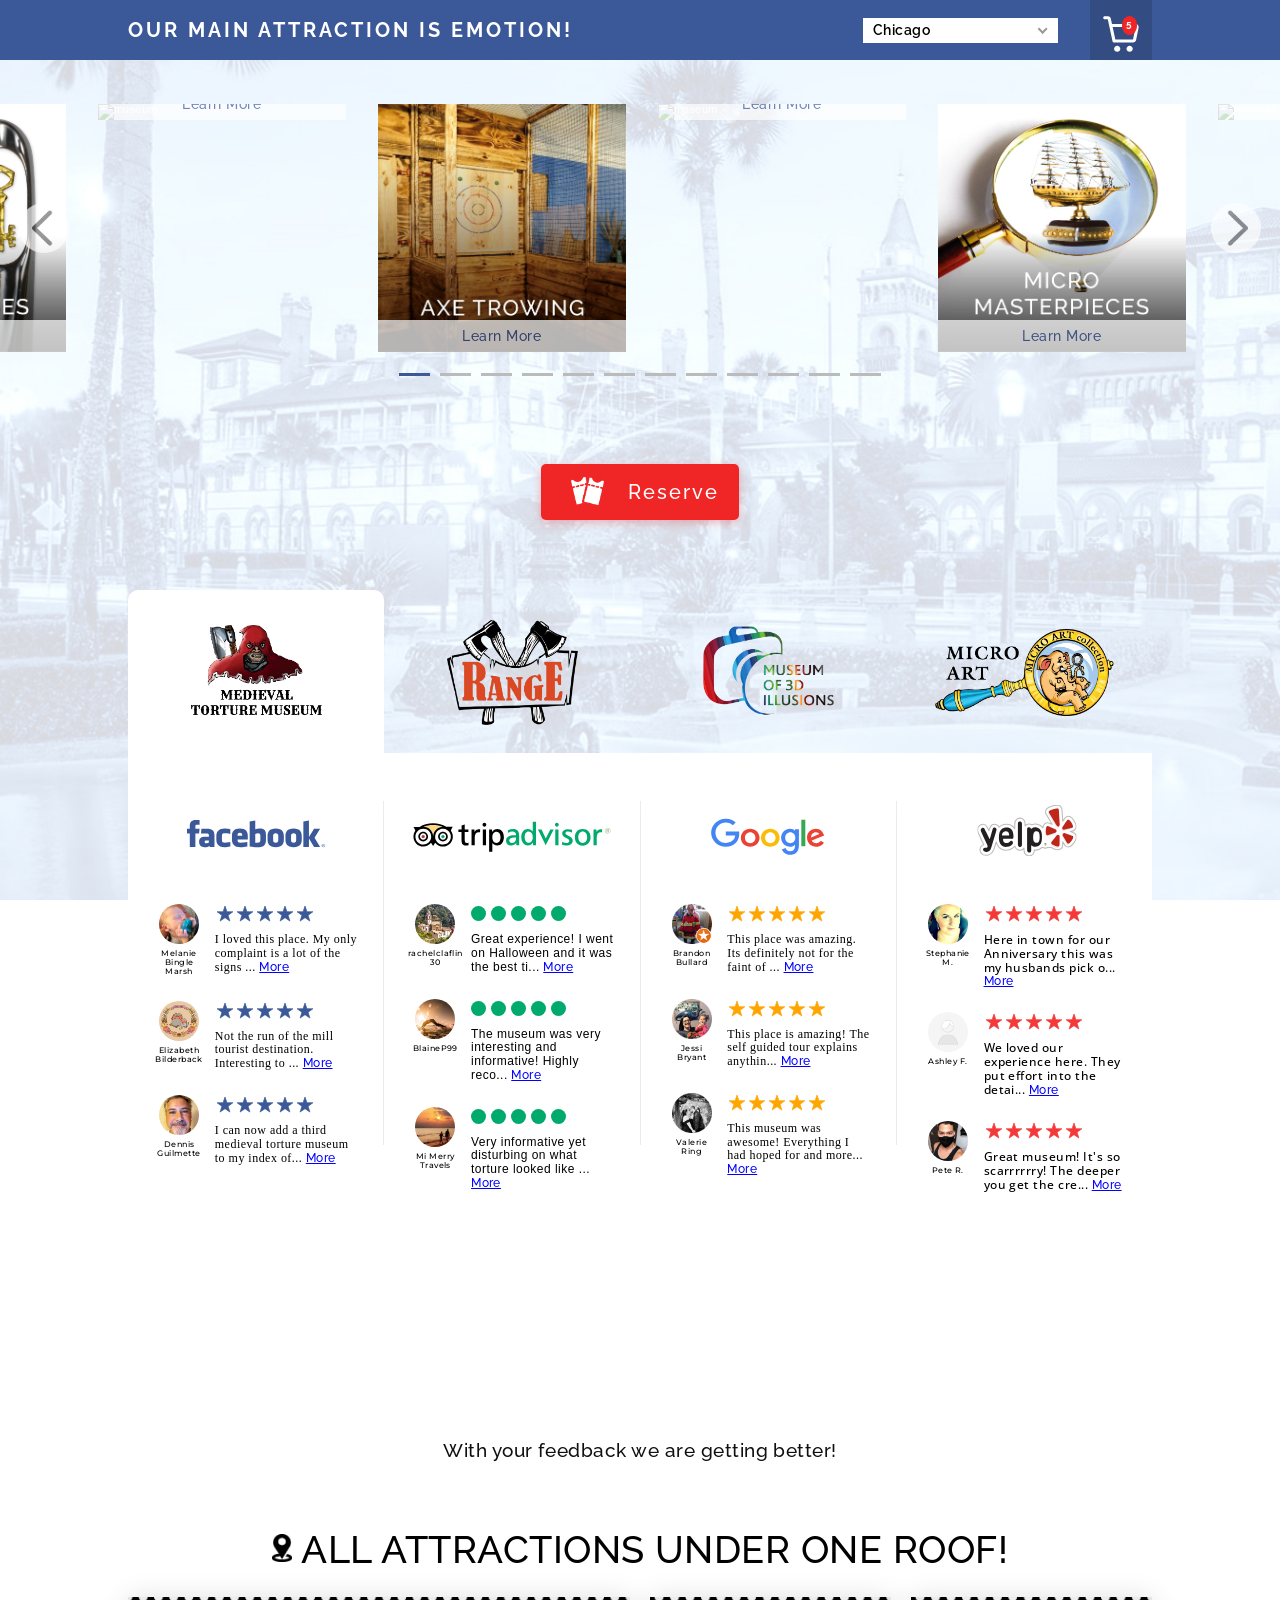
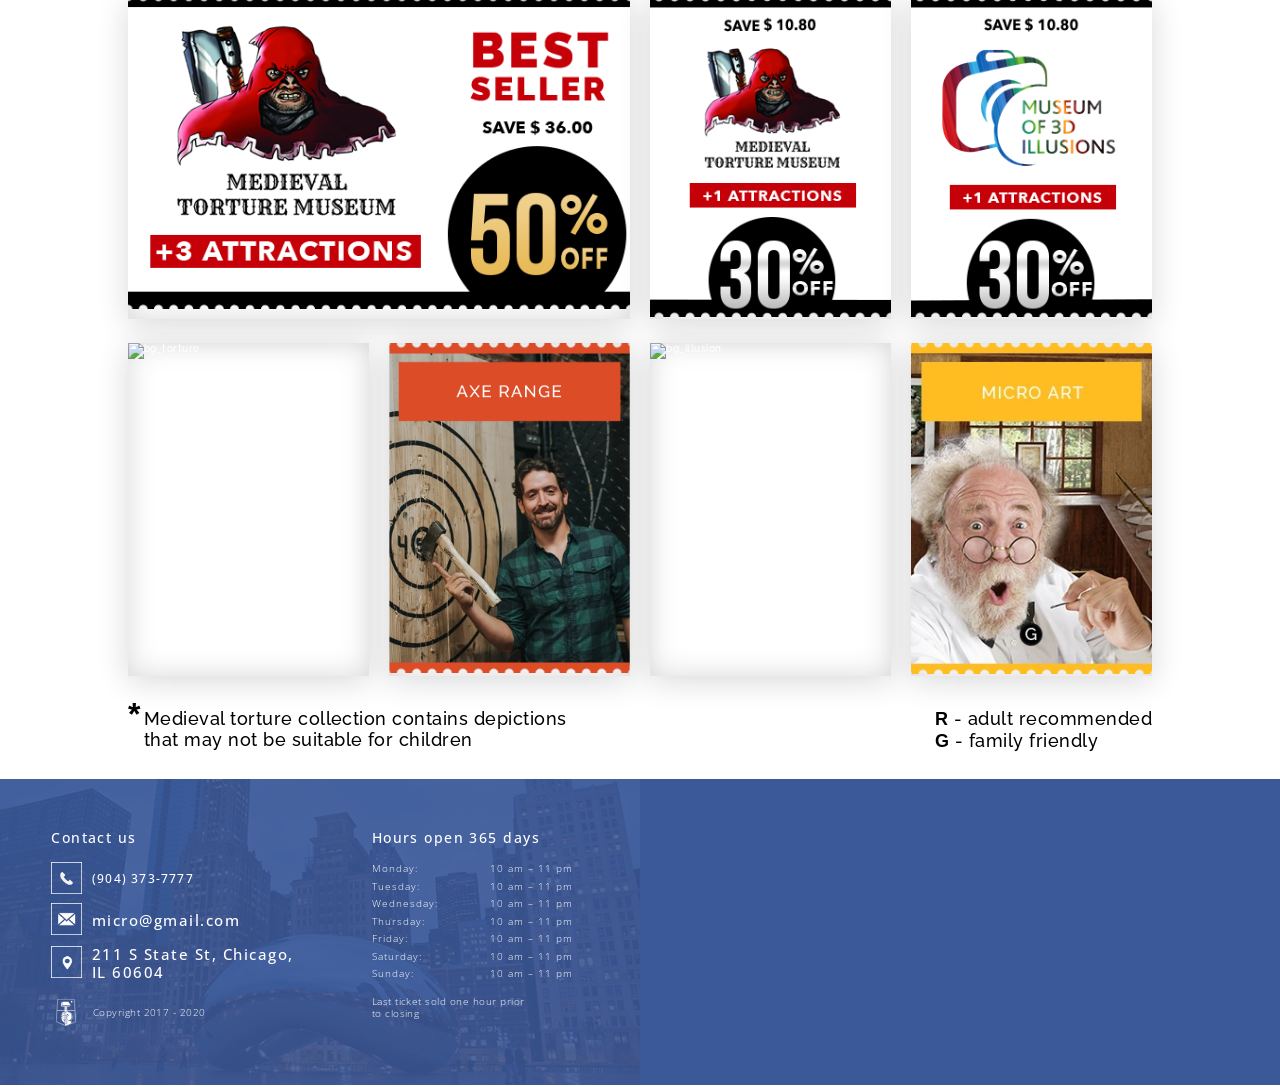
==== commit 36dda487: "make picture height bigger" ====
--- a/4/docs/index.html
+++ b/4/docs/index.html
@@ -2559,7 +2559,7 @@
 				<div class="cell__line">
 					<div class="dablticket snip1104 anime9 deley1">
 						<picture>
-							<img class="img" src="images/png/dablticket.png" alt="dablticket" title="dablticket">
+							<img height="311.89px" class="img" src="images/png/dablticket.png" alt="dablticket" title="dablticket">
 						</picture>
 						<div class="blockHover">
 							<span class="blockHover-text">Reserve</span>
